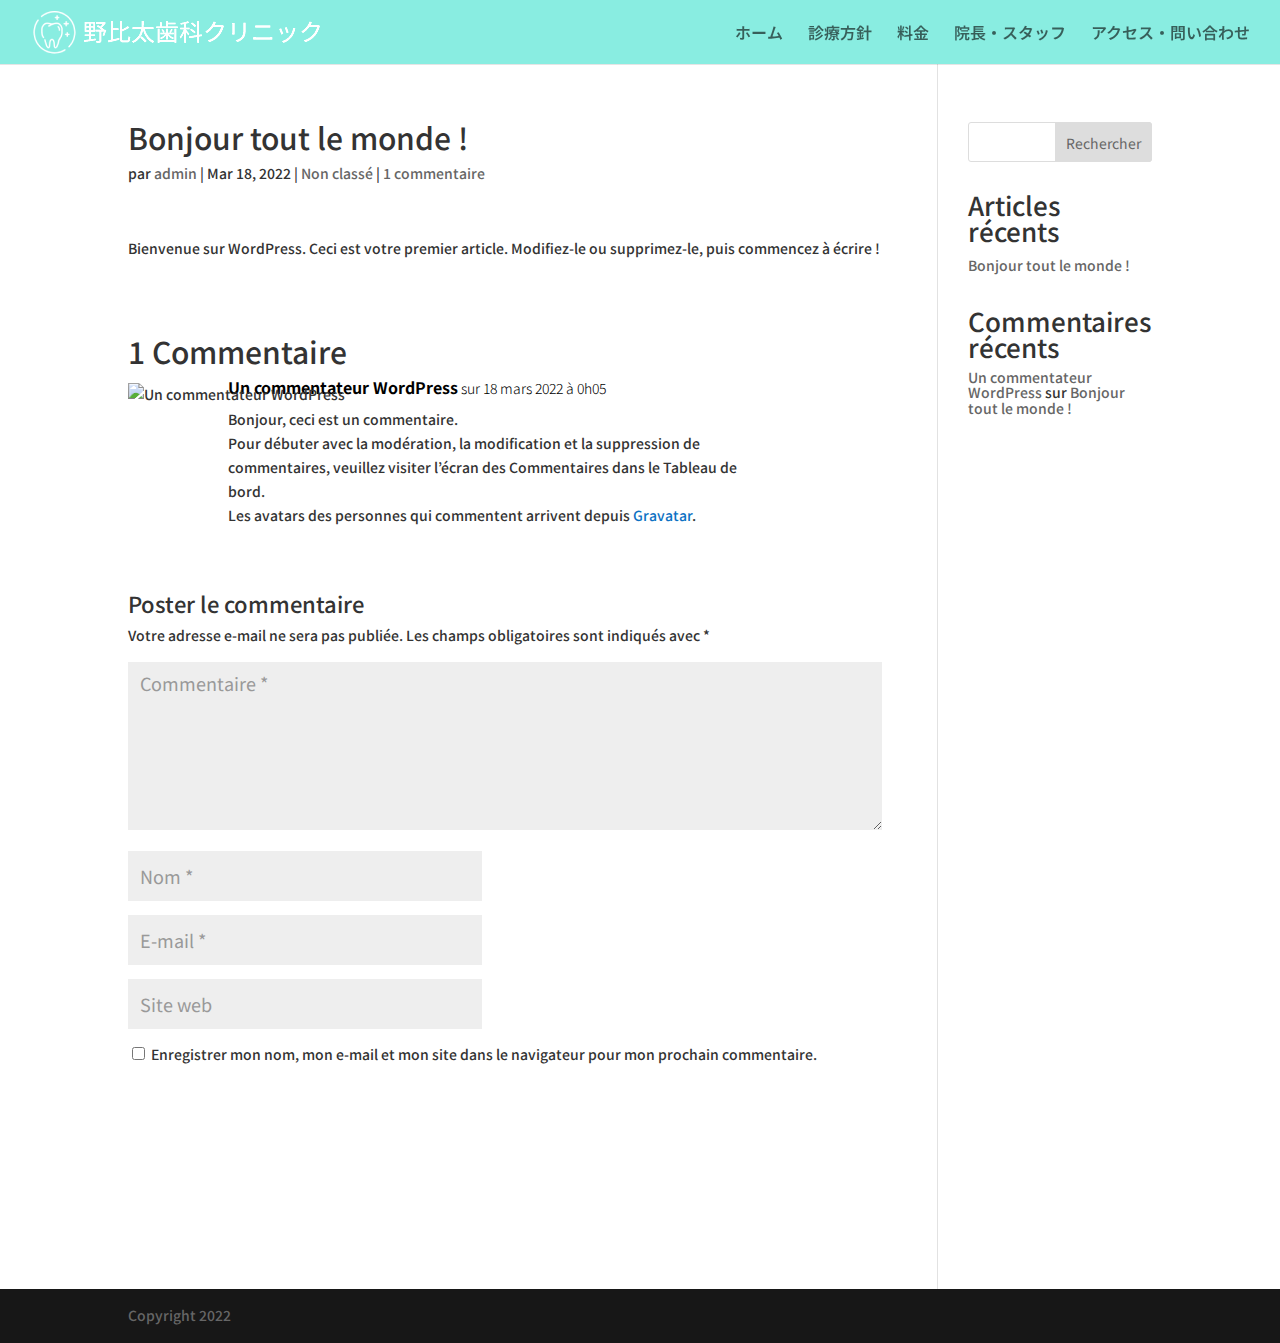
==== demo1/bonjour-tout-le-monde/index.html @ b6181cbc "demo1" ====
<!DOCTYPE html>
<html lang="fr-FR">
<head>
	<meta charset="UTF-8">
<meta http-equiv="X-UA-Compatible" content="IE=edge">
	<link rel="pingback" href="./../xmlrpc.php">

	<script type="text/javascript">
		document.documentElement.className = 'js';
	</script>

	<title>Bonjour tout le monde ! | のび太 歯科クリニック</title>
<meta name="robots" content="max-image-preview:large">
<script type="text/javascript">
			let jqueryParams=[],jQuery=function(r){return jqueryParams=[...jqueryParams,r],jQuery},$=function(r){return jqueryParams=[...jqueryParams,r],$};window.jQuery=jQuery,window.$=jQuery;let customHeadScripts=!1;jQuery.fn=jQuery.prototype={},$.fn=jQuery.prototype={},jQuery.noConflict=function(r){if(window.jQuery)return jQuery=window.jQuery,$=window.jQuery,customHeadScripts=!0,jQuery.noConflict},jQuery.ready=function(r){jqueryParams=[...jqueryParams,r]},$.ready=function(r){jqueryParams=[...jqueryParams,r]},jQuery.load=function(r){jqueryParams=[...jqueryParams,r]},$.load=function(r){jqueryParams=[...jqueryParams,r]},jQuery.fn.ready=function(r){jqueryParams=[...jqueryParams,r]},$.fn.ready=function(r){jqueryParams=[...jqueryParams,r]};</script><link rel="alternate" type="application/rss+xml" title="のび太 歯科クリニック &raquo; Flux" href="./../feed/index.html">
<link rel="alternate" type="application/rss+xml" title="のび太 歯科クリニック &raquo; Flux des commentaires" href="./../comments/feed/index.html">
<link rel="alternate" type="application/rss+xml" title="のび太 歯科クリニック &raquo; Bonjour tout le monde ! Flux des commentaires" href="./feed/index.html">
<meta content="Divi Child v.1.0.0" name="generator">
<link rel="stylesheet" id="wp-block-library-css" href="./../wp-includes/css/dist/block-library/style.min.css?ver=5.9.2" type="text/css" media="all">
<style id="global-styles-inline-css" type="text/css">body{--wp--preset--color--black: #000000;--wp--preset--color--cyan-bluish-gray: #abb8c3;--wp--preset--color--white: #ffffff;--wp--preset--color--pale-pink: #f78da7;--wp--preset--color--vivid-red: #cf2e2e;--wp--preset--color--luminous-vivid-orange: #ff6900;--wp--preset--color--luminous-vivid-amber: #fcb900;--wp--preset--color--light-green-cyan: #7bdcb5;--wp--preset--color--vivid-green-cyan: #00d084;--wp--preset--color--pale-cyan-blue: #8ed1fc;--wp--preset--color--vivid-cyan-blue: #0693e3;--wp--preset--color--vivid-purple: #9b51e0;--wp--preset--gradient--vivid-cyan-blue-to-vivid-purple: linear-gradient(135deg,rgba(6,147,227,1) 0%,rgb(155,81,224) 100%);--wp--preset--gradient--light-green-cyan-to-vivid-green-cyan: linear-gradient(135deg,rgb(122,220,180) 0%,rgb(0,208,130) 100%);--wp--preset--gradient--luminous-vivid-amber-to-luminous-vivid-orange: linear-gradient(135deg,rgba(252,185,0,1) 0%,rgba(255,105,0,1) 100%);--wp--preset--gradient--luminous-vivid-orange-to-vivid-red: linear-gradient(135deg,rgba(255,105,0,1) 0%,rgb(207,46,46) 100%);--wp--preset--gradient--very-light-gray-to-cyan-bluish-gray: linear-gradient(135deg,rgb(238,238,238) 0%,rgb(169,184,195) 100%);--wp--preset--gradient--cool-to-warm-spectrum: linear-gradient(135deg,rgb(74,234,220) 0%,rgb(151,120,209) 20%,rgb(207,42,186) 40%,rgb(238,44,130) 60%,rgb(251,105,98) 80%,rgb(254,248,76) 100%);--wp--preset--gradient--blush-light-purple: linear-gradient(135deg,rgb(255,206,236) 0%,rgb(152,150,240) 100%);--wp--preset--gradient--blush-bordeaux: linear-gradient(135deg,rgb(254,205,165) 0%,rgb(254,45,45) 50%,rgb(107,0,62) 100%);--wp--preset--gradient--luminous-dusk: linear-gradient(135deg,rgb(255,203,112) 0%,rgb(199,81,192) 50%,rgb(65,88,208) 100%);--wp--preset--gradient--pale-ocean: linear-gradient(135deg,rgb(255,245,203) 0%,rgb(182,227,212) 50%,rgb(51,167,181) 100%);--wp--preset--gradient--electric-grass: linear-gradient(135deg,rgb(202,248,128) 0%,rgb(113,206,126) 100%);--wp--preset--gradient--midnight: linear-gradient(135deg,rgb(2,3,129) 0%,rgb(40,116,252) 100%);--wp--preset--duotone--dark-grayscale: url('#wp-duotone-dark-grayscale');--wp--preset--duotone--grayscale: url('#wp-duotone-grayscale');--wp--preset--duotone--purple-yellow: url('#wp-duotone-purple-yellow');--wp--preset--duotone--blue-red: url('#wp-duotone-blue-red');--wp--preset--duotone--midnight: url('#wp-duotone-midnight');--wp--preset--duotone--magenta-yellow: url('#wp-duotone-magenta-yellow');--wp--preset--duotone--purple-green: url('#wp-duotone-purple-green');--wp--preset--duotone--blue-orange: url('#wp-duotone-blue-orange');--wp--preset--font-size--small: 13px;--wp--preset--font-size--medium: 20px;--wp--preset--font-size--large: 36px;--wp--preset--font-size--x-large: 42px;}.has-black-color{color: var(--wp--preset--color--black) !important;}.has-cyan-bluish-gray-color{color: var(--wp--preset--color--cyan-bluish-gray) !important;}.has-white-color{color: var(--wp--preset--color--white) !important;}.has-pale-pink-color{color: var(--wp--preset--color--pale-pink) !important;}.has-vivid-red-color{color: var(--wp--preset--color--vivid-red) !important;}.has-luminous-vivid-orange-color{color: var(--wp--preset--color--luminous-vivid-orange) !important;}.has-luminous-vivid-amber-color{color: var(--wp--preset--color--luminous-vivid-amber) !important;}.has-light-green-cyan-color{color: var(--wp--preset--color--light-green-cyan) !important;}.has-vivid-green-cyan-color{color: var(--wp--preset--color--vivid-green-cyan) !important;}.has-pale-cyan-blue-color{color: var(--wp--preset--color--pale-cyan-blue) !important;}.has-vivid-cyan-blue-color{color: var(--wp--preset--color--vivid-cyan-blue) !important;}.has-vivid-purple-color{color: var(--wp--preset--color--vivid-purple) !important;}.has-black-background-color{background-color: var(--wp--preset--color--black) !important;}.has-cyan-bluish-gray-background-color{background-color: var(--wp--preset--color--cyan-bluish-gray) !important;}.has-white-background-color{background-color: var(--wp--preset--color--white) !important;}.has-pale-pink-background-color{background-color: var(--wp--preset--color--pale-pink) !important;}.has-vivid-red-background-color{background-color: var(--wp--preset--color--vivid-red) !important;}.has-luminous-vivid-orange-background-color{background-color: var(--wp--preset--color--luminous-vivid-orange) !important;}.has-luminous-vivid-amber-background-color{background-color: var(--wp--preset--color--luminous-vivid-amber) !important;}.has-light-green-cyan-background-color{background-color: var(--wp--preset--color--light-green-cyan) !important;}.has-vivid-green-cyan-background-color{background-color: var(--wp--preset--color--vivid-green-cyan) !important;}.has-pale-cyan-blue-background-color{background-color: var(--wp--preset--color--pale-cyan-blue) !important;}.has-vivid-cyan-blue-background-color{background-color: var(--wp--preset--color--vivid-cyan-blue) !important;}.has-vivid-purple-background-color{background-color: var(--wp--preset--color--vivid-purple) !important;}.has-black-border-color{border-color: var(--wp--preset--color--black) !important;}.has-cyan-bluish-gray-border-color{border-color: var(--wp--preset--color--cyan-bluish-gray) !important;}.has-white-border-color{border-color: var(--wp--preset--color--white) !important;}.has-pale-pink-border-color{border-color: var(--wp--preset--color--pale-pink) !important;}.has-vivid-red-border-color{border-color: var(--wp--preset--color--vivid-red) !important;}.has-luminous-vivid-orange-border-color{border-color: var(--wp--preset--color--luminous-vivid-orange) !important;}.has-luminous-vivid-amber-border-color{border-color: var(--wp--preset--color--luminous-vivid-amber) !important;}.has-light-green-cyan-border-color{border-color: var(--wp--preset--color--light-green-cyan) !important;}.has-vivid-green-cyan-border-color{border-color: var(--wp--preset--color--vivid-green-cyan) !important;}.has-pale-cyan-blue-border-color{border-color: var(--wp--preset--color--pale-cyan-blue) !important;}.has-vivid-cyan-blue-border-color{border-color: var(--wp--preset--color--vivid-cyan-blue) !important;}.has-vivid-purple-border-color{border-color: var(--wp--preset--color--vivid-purple) !important;}.has-vivid-cyan-blue-to-vivid-purple-gradient-background{background: var(--wp--preset--gradient--vivid-cyan-blue-to-vivid-purple) !important;}.has-light-green-cyan-to-vivid-green-cyan-gradient-background{background: var(--wp--preset--gradient--light-green-cyan-to-vivid-green-cyan) !important;}.has-luminous-vivid-amber-to-luminous-vivid-orange-gradient-background{background: var(--wp--preset--gradient--luminous-vivid-amber-to-luminous-vivid-orange) !important;}.has-luminous-vivid-orange-to-vivid-red-gradient-background{background: var(--wp--preset--gradient--luminous-vivid-orange-to-vivid-red) !important;}.has-very-light-gray-to-cyan-bluish-gray-gradient-background{background: var(--wp--preset--gradient--very-light-gray-to-cyan-bluish-gray) !important;}.has-cool-to-warm-spectrum-gradient-background{background: var(--wp--preset--gradient--cool-to-warm-spectrum) !important;}.has-blush-light-purple-gradient-background{background: var(--wp--preset--gradient--blush-light-purple) !important;}.has-blush-bordeaux-gradient-background{background: var(--wp--preset--gradient--blush-bordeaux) !important;}.has-luminous-dusk-gradient-background{background: var(--wp--preset--gradient--luminous-dusk) !important;}.has-pale-ocean-gradient-background{background: var(--wp--preset--gradient--pale-ocean) !important;}.has-electric-grass-gradient-background{background: var(--wp--preset--gradient--electric-grass) !important;}.has-midnight-gradient-background{background: var(--wp--preset--gradient--midnight) !important;}.has-small-font-size{font-size: var(--wp--preset--font-size--small) !important;}.has-medium-font-size{font-size: var(--wp--preset--font-size--medium) !important;}.has-large-font-size{font-size: var(--wp--preset--font-size--large) !important;}.has-x-large-font-size{font-size: var(--wp--preset--font-size--x-large) !important;}</style>
<style id="divi-style-parent-inline-inline-css" type="text/css">/*!
Theme Name: Divi
Theme URI: http://www.elegantthemes.com/gallery/divi/
Version: 4.15.0
Description: Smart. Flexible. Beautiful. Divi is the most powerful theme in our collection.
Author: Elegant Themes
Author URI: http://www.elegantthemes.com
License: GNU General Public License v2
License URI: http://www.gnu.org/licenses/gpl-2.0.html
*/

a,abbr,acronym,address,applet,b,big,blockquote,body,center,cite,code,dd,del,dfn,div,dl,dt,em,fieldset,font,form,h1,h2,h3,h4,h5,h6,html,i,iframe,img,ins,kbd,label,legend,li,object,ol,p,pre,q,s,samp,small,span,strike,strong,sub,sup,tt,u,ul,var{margin:0;padding:0;border:0;outline:0;font-size:100%;-ms-text-size-adjust:100%;-webkit-text-size-adjust:100%;vertical-align:baseline;background:transparent}body{line-height:1}ol,ul{list-style:none}blockquote,q{quotes:none}blockquote:after,blockquote:before,q:after,q:before{content:"";content:none}blockquote{margin:20px 0 30px;border-left:5px solid;padding-left:20px}:focus{outline:0}del{text-decoration:line-through}pre{overflow:auto;padding:10px}figure{margin:0}table{border-collapse:collapse;border-spacing:0}article,aside,footer,header,hgroup,nav,section{display:block}body{font-family:Open Sans,Arial,sans-serif;font-size:14px;color:#666;background-color:#fff;line-height:1.7em;font-weight:500;-webkit-font-smoothing:antialiased;-moz-osx-font-smoothing:grayscale}body.page-template-page-template-blank-php #page-container{padding-top:0!important}body.et_cover_background{background-size:cover!important;background-position:top!important;background-repeat:no-repeat!important;background-attachment:fixed}a{color:#2ea3f2}a,a:hover{text-decoration:none}p{padding-bottom:1em}p:not(.has-background):last-of-type{padding-bottom:0}p.et_normal_padding{padding-bottom:1em}strong{font-weight:700}cite,em,i{font-style:italic}code,pre{font-family:Courier New,monospace;margin-bottom:10px}ins{text-decoration:none}sub,sup{height:0;line-height:1;position:relative;vertical-align:baseline}sup{bottom:.8em}sub{top:.3em}dl{margin:0 0 1.5em}dl dt{font-weight:700}dd{margin-left:1.5em}blockquote p{padding-bottom:0}embed,iframe,object,video{max-width:100%}h1,h2,h3,h4,h5,h6{color:#333;padding-bottom:10px;line-height:1em;font-weight:500}h1 a,h2 a,h3 a,h4 a,h5 a,h6 a{color:inherit}h1{font-size:30px}h2{font-size:26px}h3{font-size:22px}h4{font-size:18px}h5{font-size:16px}h6{font-size:14px}input{-webkit-appearance:none}input[type=checkbox]{-webkit-appearance:checkbox}input[type=radio]{-webkit-appearance:radio}input.text,input.title,input[type=email],input[type=password],input[type=tel],input[type=text],select,textarea{background-color:#fff;border:1px solid #bbb;padding:2px;color:#4e4e4e}input.text:focus,input.title:focus,input[type=text]:focus,select:focus,textarea:focus{border-color:#2d3940;color:#3e3e3e}input.text,input.title,input[type=text],select,textarea{margin:0}textarea{padding:4px}button,input,select,textarea{font-family:inherit}img{max-width:100%;height:auto}.clear{clear:both}br.clear{margin:0;padding:0}.pagination{clear:both}#et_search_icon:hover,.et-social-icon a:hover,.et_password_protected_form .et_submit_button,.form-submit .et_pb_buttontton.alt.disabled,.nav-single a,.posted_in a{color:#2ea3f2}.et-search-form,blockquote{border-color:#2ea3f2}#main-content{background-color:#fff}.container{width:80%;max-width:1080px;margin:auto;position:relative}body:not(.et-tb) #main-content .container,body:not(.et-tb-has-header) #main-content .container{padding-top:58px}.et_full_width_page #main-content .container:before{display:none}.main_title{margin-bottom:20px}.et_password_protected_form .et_submit_button:hover,.form-submit .et_pb_button:hover{background:rgba(0,0,0,.05)}.et_button_icon_visible .et_pb_button{padding-right:2em;padding-left:.7em}.et_button_icon_visible .et_pb_button:after{opacity:1;margin-left:0}.et_button_left .et_pb_button:hover:after{left:.15em}.et_button_left .et_pb_button:after{margin-left:0;left:1em}.et_button_icon_visible.et_button_left .et_pb_button,.et_button_left .et_pb_button:hover,.et_button_left .et_pb_module .et_pb_button:hover{padding-left:2em;padding-right:.7em}.et_button_icon_visible.et_button_left .et_pb_button:after,.et_button_left .et_pb_button:hover:after{left:.15em}.et_password_protected_form .et_submit_button:hover,.form-submit .et_pb_button:hover{padding:.3em 1em}.et_button_no_icon .et_pb_button:after{display:none}.et_button_no_icon.et_button_icon_visible.et_button_left .et_pb_button,.et_button_no_icon.et_button_left .et_pb_button:hover,.et_button_no_icon .et_pb_button,.et_button_no_icon .et_pb_button:hover{padding:.3em 1em!important}.et_button_custom_icon .et_pb_button:after{line-height:1.7em}.et_button_custom_icon.et_button_icon_visible .et_pb_button:after,.et_button_custom_icon .et_pb_button:hover:after{margin-left:.3em}#left-area .post_format-post-format-gallery .wp-block-gallery:first-of-type{padding:0;margin-bottom:-16px}.entry-content table:not(.variations){border:1px solid #eee;margin:0 0 15px;text-align:left;width:100%}.entry-content thead th,.entry-content tr th{color:#555;font-weight:700;padding:9px 24px}.entry-content tr td{border-top:1px solid #eee;padding:6px 24px}#left-area ul,.entry-content ul,.et-l--body ul,.et-l--footer ul,.et-l--header ul{list-style-type:disc;padding:0 0 23px 1em;line-height:26px}#left-area ol,.entry-content ol,.et-l--body ol,.et-l--footer ol,.et-l--header ol{list-style-type:decimal;list-style-position:inside;padding:0 0 23px;line-height:26px}#left-area ul li ul,.entry-content ul li ol{padding:2px 0 2px 20px}#left-area ol li ul,.entry-content ol li ol,.et-l--body ol li ol,.et-l--footer ol li ol,.et-l--header ol li ol{padding:2px 0 2px 35px}#left-area ul.wp-block-gallery{display:-webkit-box;display:-ms-flexbox;display:flex;-ms-flex-wrap:wrap;flex-wrap:wrap;list-style-type:none;padding:0}#left-area ul.products{padding:0!important;line-height:1.7!important;list-style:none!important}.gallery-item a{display:block}.gallery-caption,.gallery-item a{width:90%}#wpadminbar{z-index:100001}#left-area .post-meta{font-size:14px;padding-bottom:15px}#left-area .post-meta a{text-decoration:none;color:#666}#left-area .et_featured_image{padding-bottom:7px}.single .post{padding-bottom:25px}body.single .et_audio_content{margin-bottom:-6px}.nav-single a{text-decoration:none;color:#2ea3f2;font-size:14px;font-weight:400}.nav-previous{float:left}.nav-next{float:right}.et_password_protected_form p input{background-color:#eee;border:none!important;width:100%!important;border-radius:0!important;font-size:14px;color:#999!important;padding:16px!important;-webkit-box-sizing:border-box;box-sizing:border-box}.et_password_protected_form label{display:none}.et_password_protected_form .et_submit_button{font-family:inherit;display:block;float:right;margin:8px auto 0;cursor:pointer}.post-password-required p.nocomments.container{max-width:100%}.post-password-required p.nocomments.container:before{display:none}.aligncenter,div.post .new-post .aligncenter{display:block;margin-left:auto;margin-right:auto}.wp-caption{border:1px solid #ddd;text-align:center;background-color:#f3f3f3;margin-bottom:10px;max-width:96%;padding:8px}.wp-caption.alignleft{margin:0 30px 20px 0}.wp-caption.alignright{margin:0 0 20px 30px}.wp-caption img{margin:0;padding:0;border:0}.wp-caption p.wp-caption-text{font-size:12px;padding:0 4px 5px;margin:0}.alignright{float:right}.alignleft{float:left}img.alignleft{display:inline;float:left;margin-right:15px}img.alignright{display:inline;float:right;margin-left:15px}.page.et_pb_pagebuilder_layout #main-content{background-color:transparent}body #main-content .et_builder_inner_content>h1,body #main-content .et_builder_inner_content>h2,body #main-content .et_builder_inner_content>h3,body #main-content .et_builder_inner_content>h4,body #main-content .et_builder_inner_content>h5,body #main-content .et_builder_inner_content>h6{line-height:1.4em}body #main-content .et_builder_inner_content>p{line-height:1.7em}.wp-block-pullquote{margin:20px 0 30px}.wp-block-pullquote.has-background blockquote{border-left:none}.wp-block-group.has-background{padding:1.5em 1.5em .5em}@media (min-width:981px){#left-area{width:79.125%;padding-bottom:23px}#main-content .container:before{content:"";position:absolute;top:0;height:100%;width:1px;background-color:#e2e2e2}.et_full_width_page #left-area,.et_no_sidebar #left-area{float:none;width:100%!important}.et_full_width_page #left-area{padding-bottom:0}.et_no_sidebar #main-content .container:before{display:none}}@media (max-width:980px){#page-container{padding-top:80px}.et-tb #page-container,.et-tb-has-header #page-container{padding-top:0!important}#left-area,#sidebar{width:100%!important}#main-content .container:before{display:none!important}.et_full_width_page .et_gallery_item:nth-child(4n+1){clear:none}}@media print{#page-container{padding-top:0!important}}#wp-admin-bar-et-use-visual-builder a:before{font-family:ETmodules!important;content:"\e625";font-size:30px!important;width:28px;margin-top:-3px;color:#974df3!important}#wp-admin-bar-et-use-visual-builder:hover a:before{color:#fff!important}#wp-admin-bar-et-use-visual-builder:hover a,#wp-admin-bar-et-use-visual-builder a:hover{transition:background-color .5s ease;-webkit-transition:background-color .5s ease;-moz-transition:background-color .5s ease;background-color:#7e3bd0!important;color:#fff!important}* html .clearfix,:first-child+html .clearfix{zoom:1}.iphone .et_pb_section_video_bg video::-webkit-media-controls-start-playback-button{display:none!important;-webkit-appearance:none}.et_mobile_device .et_pb_section_parallax .et_pb_parallax_css{background-attachment:scroll}.et-social-facebook a.icon:before{content:"\e093"}.et-social-twitter a.icon:before{content:"\e094"}.et-social-google-plus a.icon:before{content:"\e096"}.et-social-instagram a.icon:before{content:"\e09a"}.et-social-rss a.icon:before{content:"\e09e"}.ai1ec-single-event:after{content:" ";display:table;clear:both}.evcal_event_details .evcal_evdata_cell .eventon_details_shading_bot.eventon_details_shading_bot{z-index:3}.wp-block-divi-layout{margin-bottom:1em}*{-webkit-box-sizing:border-box;box-sizing:border-box}#et-info-email:before,#et-info-phone:before,#et_search_icon:before,.comment-reply-link:after,.et-cart-info span:before,.et-pb-arrow-next:before,.et-pb-arrow-prev:before,.et-social-icon a:before,.et_audio_container .mejs-playpause-button button:before,.et_audio_container .mejs-volume-button button:before,.et_overlay:before,.et_password_protected_form .et_submit_button:after,.et_pb_button:after,.et_pb_contact_reset:after,.et_pb_contact_submit:after,.et_pb_font_icon:before,.et_pb_newsletter_button:after,.et_pb_pricing_table_button:after,.et_pb_promo_button:after,.et_pb_testimonial:before,.et_pb_toggle_title:before,.form-submit .et_pb_button:after,.mobile_menu_bar:before,a.et_pb_more_button:after{font-family:ETmodules!important;speak:none;font-style:normal;font-weight:400;-webkit-font-feature-settings:normal;font-feature-settings:normal;font-variant:normal;text-transform:none;line-height:1;-webkit-font-smoothing:antialiased;-moz-osx-font-smoothing:grayscale;text-shadow:0 0;direction:ltr}.et-pb-icon,.et_pb_custom_button_icon.et_pb_button:after,.et_pb_login .et_pb_custom_button_icon.et_pb_button:after,.et_pb_woo_custom_button_icon .button.et_pb_custom_button_icon.et_pb_button:after,.et_pb_woo_custom_button_icon .button.et_pb_custom_button_icon.et_pb_button:hover:after{content:attr(data-icon)}.et-pb-icon{font-family:ETmodules;speak:none;font-weight:400;-webkit-font-feature-settings:normal;font-feature-settings:normal;font-variant:normal;text-transform:none;line-height:1;-webkit-font-smoothing:antialiased;font-size:96px;font-style:normal;display:inline-block;-webkit-box-sizing:border-box;box-sizing:border-box;direction:ltr}#et-ajax-saving{display:none;-webkit-transition:background .3s,-webkit-box-shadow .3s;transition:background .3s,-webkit-box-shadow .3s;transition:background .3s,box-shadow .3s;transition:background .3s,box-shadow .3s,-webkit-box-shadow .3s;-webkit-box-shadow:rgba(0,139,219,.247059) 0 0 60px;box-shadow:0 0 60px rgba(0,139,219,.247059);position:fixed;top:50%;left:50%;width:50px;height:50px;background:#fff;border-radius:50px;margin:-25px 0 0 -25px;z-index:999999;text-align:center}#et-ajax-saving img{margin:9px}.et-safe-mode-indicator,.et-safe-mode-indicator:focus,.et-safe-mode-indicator:hover{-webkit-box-shadow:0 5px 10px rgba(41,196,169,.15);box-shadow:0 5px 10px rgba(41,196,169,.15);background:#29c4a9;color:#fff;font-size:14px;font-weight:600;padding:12px;line-height:16px;border-radius:3px;position:fixed;bottom:30px;right:30px;z-index:999999;text-decoration:none;font-family:Open Sans,sans-serif;-webkit-font-smoothing:antialiased;-moz-osx-font-smoothing:grayscale}.et_pb_button{font-size:20px;font-weight:500;padding:.3em 1em;line-height:1.7em!important;background-color:transparent;background-size:cover;background-position:50%;background-repeat:no-repeat;border:2px solid;border-radius:3px;-webkit-transition-duration:.2s;transition-duration:.2s;-webkit-transition-property:all!important;transition-property:all!important}.et_pb_button,.et_pb_button_inner{position:relative}.et_pb_button:hover,.et_pb_module .et_pb_button:hover{border:2px solid transparent;padding:.3em 2em .3em .7em}.et_pb_button:hover{background-color:hsla(0,0%,100%,.2)}.et_pb_bg_layout_light.et_pb_button:hover,.et_pb_bg_layout_light .et_pb_button:hover{background-color:rgba(0,0,0,.05)}.et_pb_button:after,.et_pb_button:before{font-size:32px;line-height:1em;content:"\35";opacity:0;position:absolute;margin-left:-1em;-webkit-transition:all .2s;transition:all .2s;text-transform:none;-webkit-font-feature-settings:"kern" off;font-feature-settings:"kern" off;font-variant:none;font-style:normal;font-weight:400;text-shadow:none}.et_pb_button.et_hover_enabled:hover:after,.et_pb_button.et_pb_hovered:hover:after{-webkit-transition:none!important;transition:none!important}.et_pb_button:before{display:none}.et_pb_button:hover:after{opacity:1;margin-left:0}.et_pb_column_1_3 h1,.et_pb_column_1_4 h1,.et_pb_column_1_5 h1,.et_pb_column_1_6 h1,.et_pb_column_2_5 h1{font-size:26px}.et_pb_column_1_3 h2,.et_pb_column_1_4 h2,.et_pb_column_1_5 h2,.et_pb_column_1_6 h2,.et_pb_column_2_5 h2{font-size:23px}.et_pb_column_1_3 h3,.et_pb_column_1_4 h3,.et_pb_column_1_5 h3,.et_pb_column_1_6 h3,.et_pb_column_2_5 h3{font-size:20px}.et_pb_column_1_3 h4,.et_pb_column_1_4 h4,.et_pb_column_1_5 h4,.et_pb_column_1_6 h4,.et_pb_column_2_5 h4{font-size:18px}.et_pb_column_1_3 h5,.et_pb_column_1_4 h5,.et_pb_column_1_5 h5,.et_pb_column_1_6 h5,.et_pb_column_2_5 h5{font-size:16px}.et_pb_column_1_3 h6,.et_pb_column_1_4 h6,.et_pb_column_1_5 h6,.et_pb_column_1_6 h6,.et_pb_column_2_5 h6{font-size:15px}.et_pb_bg_layout_dark,.et_pb_bg_layout_dark h1,.et_pb_bg_layout_dark h2,.et_pb_bg_layout_dark h3,.et_pb_bg_layout_dark h4,.et_pb_bg_layout_dark h5,.et_pb_bg_layout_dark h6{color:#fff!important}.et_pb_module.et_pb_text_align_left{text-align:left}.et_pb_module.et_pb_text_align_center{text-align:center}.et_pb_module.et_pb_text_align_right{text-align:right}.et_pb_module.et_pb_text_align_justified{text-align:justify}.clearfix:after{visibility:hidden;display:block;font-size:0;content:" ";clear:both;height:0}.et_pb_bg_layout_light .et_pb_more_button{color:#2ea3f2}.et_builder_inner_content{position:relative;z-index:1}header .et_builder_inner_content{z-index:2}.et_pb_css_mix_blend_mode_passthrough{mix-blend-mode:unset!important}.et_pb_image_container{margin:-20px -20px 29px}.et_pb_module_inner{position:relative}.et_hover_enabled_preview{z-index:2}.et_hover_enabled:hover{position:relative;z-index:2}.et_pb_all_tabs,.et_pb_module,.et_pb_posts_nav a,.et_pb_tab,.et_pb_with_background{position:relative;background-size:cover;background-position:50%;background-repeat:no-repeat}.et_pb_background_mask,.et_pb_background_pattern{bottom:0;left:0;position:absolute;right:0;top:0}.et_pb_background_mask{background-size:calc(100% + 2px) calc(100% + 2px);background-repeat:no-repeat;background-position:50%;overflow:hidden}.et_pb_background_pattern{background-position:0 0;background-repeat:repeat}.et_pb_with_border{position:relative;border:0 solid #333}.post-password-required .et_pb_row{padding:0;width:100%}.post-password-required .et_password_protected_form{min-height:0}body.et_pb_pagebuilder_layout.et_pb_show_title .post-password-required .et_password_protected_form h1,body:not(.et_pb_pagebuilder_layout) .post-password-required .et_password_protected_form h1{display:none}.et_pb_no_bg{padding:0!important}.et_overlay.et_pb_inline_icon:before,.et_pb_inline_icon:before{content:attr(data-icon)}.et_pb_more_button{color:inherit;text-shadow:none;text-decoration:none;display:inline-block;margin-top:20px}.et_parallax_bg_wrap{overflow:hidden;position:absolute;top:0;right:0;bottom:0;left:0}.et_parallax_bg{background-repeat:no-repeat;background-position:top;background-size:cover;position:absolute;bottom:0;left:0;width:100%;height:100%;display:block}.et_parallax_bg.et_parallax_bg__hover,.et_parallax_bg.et_parallax_bg_phone,.et_parallax_bg.et_parallax_bg_tablet,.et_parallax_gradient.et_parallax_gradient__hover,.et_parallax_gradient.et_parallax_gradient_phone,.et_parallax_gradient.et_parallax_gradient_tablet,.et_pb_section_parallax_hover:hover .et_parallax_bg:not(.et_parallax_bg__hover),.et_pb_section_parallax_hover:hover .et_parallax_gradient:not(.et_parallax_gradient__hover){display:none}.et_pb_section_parallax_hover:hover .et_parallax_bg.et_parallax_bg__hover,.et_pb_section_parallax_hover:hover .et_parallax_gradient.et_parallax_gradient__hover{display:block}.et_parallax_gradient{bottom:0;display:block;left:0;position:absolute;right:0;top:0}.et_pb_module.et_pb_section_parallax,.et_pb_posts_nav a.et_pb_section_parallax,.et_pb_tab.et_pb_section_parallax{position:relative}.et_pb_section_parallax .et_pb_parallax_css,.et_pb_slides .et_parallax_bg.et_pb_parallax_css{background-attachment:fixed}body.et-bfb .et_pb_section_parallax .et_pb_parallax_css,body.et-bfb .et_pb_slides .et_parallax_bg.et_pb_parallax_css{background-attachment:scroll;bottom:auto}.et_pb_section_parallax.et_pb_column .et_pb_module,.et_pb_section_parallax.et_pb_row .et_pb_column,.et_pb_section_parallax.et_pb_row .et_pb_module{z-index:9;position:relative}.et_pb_more_button:hover:after{opacity:1;margin-left:0}.et_pb_preload .et_pb_section_video_bg,.et_pb_preload>div{visibility:hidden}.et_pb_preload,.et_pb_section.et_pb_section_video.et_pb_preload{position:relative;background:#464646!important}.et_pb_preload:before{content:"";position:absolute;top:50%;left:50%;background:url(./../wp-content/themes/Divi/includes/builder/styles/images/preloader.gif) no-repeat;border-radius:32px;width:32px;height:32px;margin:-16px 0 0 -16px}.box-shadow-overlay{position:absolute;top:0;left:0;width:100%;height:100%;z-index:10;pointer-events:none}.et_pb_section>.box-shadow-overlay~.et_pb_row{z-index:11}.et_pb_row>.box-shadow-overlay{z-index:8}.has-box-shadow-overlay{position:relative}.et_clickable{cursor:pointer}.screen-reader-text{border:0;clip:rect(1px,1px,1px,1px);-webkit-clip-path:inset(50%);clip-path:inset(50%);height:1px;margin:-1px;overflow:hidden;padding:0;position:absolute!important;width:1px;word-wrap:normal!important}.et_multi_view_hidden,.et_multi_view_hidden_image{display:none!important}@keyframes multi-view-image-fade{0%{opacity:0}10%{opacity:.1}20%{opacity:.2}30%{opacity:.3}40%{opacity:.4}50%{opacity:.5}60%{opacity:.6}70%{opacity:.7}80%{opacity:.8}90%{opacity:.9}to{opacity:1}}.et_multi_view_image__loading{visibility:hidden}.et_multi_view_image__loaded{-webkit-animation:multi-view-image-fade .5s;animation:multi-view-image-fade .5s}#et-pb-motion-effects-offset-tracker{visibility:hidden!important;opacity:0;position:absolute;top:0;left:0}.et-pb-before-scroll-animation{opacity:0}header.et-l.et-l--header:after{clear:both;display:block;content:""}.et_pb_module{-webkit-animation-timing-function:linear;animation-timing-function:linear;-webkit-animation-duration:.2s;animation-duration:.2s}@-webkit-keyframes fadeBottom{0%{opacity:0;-webkit-transform:translateY(10%);transform:translateY(10%)}to{opacity:1;-webkit-transform:translateY(0);transform:translateY(0)}}@keyframes fadeBottom{0%{opacity:0;-webkit-transform:translateY(10%);transform:translateY(10%)}to{opacity:1;-webkit-transform:translateY(0);transform:translateY(0)}}@-webkit-keyframes fadeLeft{0%{opacity:0;-webkit-transform:translateX(-10%);transform:translateX(-10%)}to{opacity:1;-webkit-transform:translateX(0);transform:translateX(0)}}@keyframes fadeLeft{0%{opacity:0;-webkit-transform:translateX(-10%);transform:translateX(-10%)}to{opacity:1;-webkit-transform:translateX(0);transform:translateX(0)}}@-webkit-keyframes fadeRight{0%{opacity:0;-webkit-transform:translateX(10%);transform:translateX(10%)}to{opacity:1;-webkit-transform:translateX(0);transform:translateX(0)}}@keyframes fadeRight{0%{opacity:0;-webkit-transform:translateX(10%);transform:translateX(10%)}to{opacity:1;-webkit-transform:translateX(0);transform:translateX(0)}}@-webkit-keyframes fadeTop{0%{opacity:0;-webkit-transform:translateY(-10%);transform:translateY(-10%)}to{opacity:1;-webkit-transform:translateX(0);transform:translateX(0)}}@keyframes fadeTop{0%{opacity:0;-webkit-transform:translateY(-10%);transform:translateY(-10%)}to{opacity:1;-webkit-transform:translateX(0);transform:translateX(0)}}@-webkit-keyframes fadeIn{0%{opacity:0}to{opacity:1}}@keyframes fadeIn{0%{opacity:0}to{opacity:1}}.et-waypoint:not(.et_pb_counters){opacity:0}@media (min-width:981px){.et_pb_section.et_section_specialty div.et_pb_row .et_pb_column .et_pb_column .et_pb_module.et-last-child,.et_pb_section.et_section_specialty div.et_pb_row .et_pb_column .et_pb_column .et_pb_module:last-child,.et_pb_section.et_section_specialty div.et_pb_row .et_pb_column .et_pb_row_inner .et_pb_column .et_pb_module.et-last-child,.et_pb_section.et_section_specialty div.et_pb_row .et_pb_column .et_pb_row_inner .et_pb_column .et_pb_module:last-child,.et_pb_section div.et_pb_row .et_pb_column .et_pb_module.et-last-child,.et_pb_section div.et_pb_row .et_pb_column .et_pb_module:last-child{margin-bottom:0}}@media (max-width:980px){.et_overlay.et_pb_inline_icon_tablet:before,.et_pb_inline_icon_tablet:before{content:attr(data-icon-tablet)}.et_parallax_bg.et_parallax_bg_tablet_exist,.et_parallax_gradient.et_parallax_gradient_tablet_exist{display:none}.et_parallax_bg.et_parallax_bg_tablet,.et_parallax_gradient.et_parallax_gradient_tablet{display:block}.et_pb_column .et_pb_module{margin-bottom:30px}.et_pb_row .et_pb_column .et_pb_module.et-last-child,.et_pb_row .et_pb_column .et_pb_module:last-child,.et_section_specialty .et_pb_row .et_pb_column .et_pb_module.et-last-child,.et_section_specialty .et_pb_row .et_pb_column .et_pb_module:last-child{margin-bottom:0}.et_pb_more_button{display:inline-block!important}.et_pb_bg_layout_light_tablet.et_pb_button,.et_pb_bg_layout_light_tablet.et_pb_module.et_pb_button,.et_pb_bg_layout_light_tablet .et_pb_more_button{color:#2ea3f2}.et_pb_bg_layout_light_tablet .et_pb_forgot_password a{color:#666}.et_pb_bg_layout_light_tablet h1,.et_pb_bg_layout_light_tablet h2,.et_pb_bg_layout_light_tablet h3,.et_pb_bg_layout_light_tablet h4,.et_pb_bg_layout_light_tablet h5,.et_pb_bg_layout_light_tablet h6{color:#333!important}.et_pb_module .et_pb_bg_layout_light_tablet.et_pb_button{color:#2ea3f2!important}.et_pb_bg_layout_light_tablet{color:#666!important}.et_pb_bg_layout_dark_tablet,.et_pb_bg_layout_dark_tablet h1,.et_pb_bg_layout_dark_tablet h2,.et_pb_bg_layout_dark_tablet h3,.et_pb_bg_layout_dark_tablet h4,.et_pb_bg_layout_dark_tablet h5,.et_pb_bg_layout_dark_tablet h6{color:#fff!important}.et_pb_bg_layout_dark_tablet.et_pb_button,.et_pb_bg_layout_dark_tablet.et_pb_module.et_pb_button,.et_pb_bg_layout_dark_tablet .et_pb_more_button{color:inherit}.et_pb_bg_layout_dark_tablet .et_pb_forgot_password a{color:#fff}.et_pb_module.et_pb_text_align_left-tablet{text-align:left}.et_pb_module.et_pb_text_align_center-tablet{text-align:center}.et_pb_module.et_pb_text_align_right-tablet{text-align:right}.et_pb_module.et_pb_text_align_justified-tablet{text-align:justify}}@media (max-width:767px){.et_pb_more_button{display:inline-block!important}.et_overlay.et_pb_inline_icon_phone:before,.et_pb_inline_icon_phone:before{content:attr(data-icon-phone)}.et_parallax_bg.et_parallax_bg_phone_exist,.et_parallax_gradient.et_parallax_gradient_phone_exist{display:none}.et_parallax_bg.et_parallax_bg_phone,.et_parallax_gradient.et_parallax_gradient_phone{display:block}.et-hide-mobile{display:none!important}.et_pb_bg_layout_light_phone.et_pb_button,.et_pb_bg_layout_light_phone.et_pb_module.et_pb_button,.et_pb_bg_layout_light_phone .et_pb_more_button{color:#2ea3f2}.et_pb_bg_layout_light_phone .et_pb_forgot_password a{color:#666}.et_pb_bg_layout_light_phone h1,.et_pb_bg_layout_light_phone h2,.et_pb_bg_layout_light_phone h3,.et_pb_bg_layout_light_phone h4,.et_pb_bg_layout_light_phone h5,.et_pb_bg_layout_light_phone h6{color:#333!important}.et_pb_module .et_pb_bg_layout_light_phone.et_pb_button{color:#2ea3f2!important}.et_pb_bg_layout_light_phone{color:#666!important}.et_pb_bg_layout_dark_phone,.et_pb_bg_layout_dark_phone h1,.et_pb_bg_layout_dark_phone h2,.et_pb_bg_layout_dark_phone h3,.et_pb_bg_layout_dark_phone h4,.et_pb_bg_layout_dark_phone h5,.et_pb_bg_layout_dark_phone h6{color:#fff!important}.et_pb_bg_layout_dark_phone.et_pb_button,.et_pb_bg_layout_dark_phone.et_pb_module.et_pb_button,.et_pb_bg_layout_dark_phone .et_pb_more_button{color:inherit}.et_pb_module .et_pb_bg_layout_dark_phone.et_pb_button{color:#fff!important}.et_pb_bg_layout_dark_phone .et_pb_forgot_password a{color:#fff}.et_pb_module.et_pb_text_align_left-phone{text-align:left}.et_pb_module.et_pb_text_align_center-phone{text-align:center}.et_pb_module.et_pb_text_align_right-phone{text-align:right}.et_pb_module.et_pb_text_align_justified-phone{text-align:justify}}@media (max-width:479px){a.et_pb_more_button{display:block}}@media (min-width:768px) and (max-width:980px){[data-et-multi-view-load-tablet-hidden=true]:not(.et_multi_view_swapped){display:none!important}}@media (max-width:767px){[data-et-multi-view-load-phone-hidden=true]:not(.et_multi_view_swapped){display:none!important}}.et_pb_menu.et_pb_menu--style-inline_centered_logo .et_pb_menu__menu nav ul{-webkit-box-pack:center;-ms-flex-pack:center;justify-content:center}@-webkit-keyframes multi-view-image-fade{0%{-webkit-transform:scale(1);transform:scale(1);opacity:1}50%{-webkit-transform:scale(1.01);transform:scale(1.01);opacity:1}to{-webkit-transform:scale(1);transform:scale(1);opacity:1}}</style>
<style id="divi-dynamic-critical-inline-css" type="text/css">@font-face{font-family:ETmodules;font-display:block;src:url(./../wp-content/themes/Divi/core/admin/fonts/modules/all/modules.eot);src:url(./../wp-content/themes/Divi/core/admin/fonts/modules/all/modules.eot?#iefix) format("embedded-opentype"),url(./../wp-content/themes/Divi/core/admin/fonts/modules/all/modules.ttf) format("truetype"),url(./../wp-content/themes/Divi/core/admin/fonts/modules/all/modules.woff) format("woff"),url(./../wp-content/themes/Divi/core/admin/fonts/modules/all/modules.svg#ETmodules) format("svg");font-weight:400;font-style:normal}
.et_audio_content,.et_link_content,.et_quote_content{background-color:#2ea3f2}.et_pb_post .et-pb-controllers a{margin-bottom:10px}.format-gallery .et-pb-controllers{bottom:0}.et_pb_blog_grid .et_audio_content{margin-bottom:19px}.et_pb_row .et_pb_blog_grid .et_pb_post .et_pb_slide{min-height:180px}.et_audio_content .wp-block-audio{margin:0;padding:0}.et_audio_content h2{line-height:44px}.et_pb_column_1_2 .et_audio_content h2,.et_pb_column_1_3 .et_audio_content h2,.et_pb_column_1_4 .et_audio_content h2,.et_pb_column_1_5 .et_audio_content h2,.et_pb_column_1_6 .et_audio_content h2,.et_pb_column_2_5 .et_audio_content h2,.et_pb_column_3_5 .et_audio_content h2,.et_pb_column_3_8 .et_audio_content h2{margin-bottom:9px;margin-top:0}.et_pb_column_1_2 .et_audio_content,.et_pb_column_3_5 .et_audio_content{padding:35px 40px}.et_pb_column_1_2 .et_audio_content h2,.et_pb_column_3_5 .et_audio_content h2{line-height:32px}.et_pb_column_1_3 .et_audio_content,.et_pb_column_1_4 .et_audio_content,.et_pb_column_1_5 .et_audio_content,.et_pb_column_1_6 .et_audio_content,.et_pb_column_2_5 .et_audio_content,.et_pb_column_3_8 .et_audio_content{padding:35px 20px}.et_pb_column_1_3 .et_audio_content h2,.et_pb_column_1_4 .et_audio_content h2,.et_pb_column_1_5 .et_audio_content h2,.et_pb_column_1_6 .et_audio_content h2,.et_pb_column_2_5 .et_audio_content h2,.et_pb_column_3_8 .et_audio_content h2{font-size:18px;line-height:26px}article.et_pb_has_overlay .et_pb_blog_image_container{position:relative}.et_pb_post>.et_main_video_container{position:relative;margin-bottom:30px}.et_pb_post .et_pb_video_overlay .et_pb_video_play{color:#fff}.et_pb_post .et_pb_video_overlay_hover:hover{background:rgba(0,0,0,.6)}.et_audio_content,.et_link_content,.et_quote_content{text-align:center;word-wrap:break-word;position:relative;padding:50px 60px}.et_audio_content h2,.et_link_content a.et_link_main_url,.et_link_content h2,.et_quote_content blockquote cite,.et_quote_content blockquote p{color:#fff!important}.et_quote_main_link{position:absolute;text-indent:-9999px;width:100%;height:100%;display:block;top:0;left:0}.et_quote_content blockquote{padding:0;margin:0;border:none}.et_audio_content h2,.et_link_content h2,.et_quote_content blockquote p{margin-top:0}.et_audio_content h2{margin-bottom:20px}.et_audio_content h2,.et_link_content h2,.et_quote_content blockquote p{line-height:44px}.et_link_content a.et_link_main_url,.et_quote_content blockquote cite{font-size:18px;font-weight:200}.et_quote_content blockquote cite{font-style:normal}.et_pb_column_2_3 .et_quote_content{padding:50px 42px 45px}.et_pb_column_2_3 .et_audio_content,.et_pb_column_2_3 .et_link_content{padding:40px 40px 45px}.et_pb_column_1_2 .et_audio_content,.et_pb_column_1_2 .et_link_content,.et_pb_column_1_2 .et_quote_content,.et_pb_column_3_5 .et_audio_content,.et_pb_column_3_5 .et_link_content,.et_pb_column_3_5 .et_quote_content{padding:35px 40px}.et_pb_column_1_2 .et_quote_content blockquote p,.et_pb_column_3_5 .et_quote_content blockquote p{font-size:26px;line-height:32px}.et_pb_column_1_2 .et_audio_content h2,.et_pb_column_1_2 .et_link_content h2,.et_pb_column_3_5 .et_audio_content h2,.et_pb_column_3_5 .et_link_content h2{line-height:32px}.et_pb_column_1_2 .et_link_content a.et_link_main_url,.et_pb_column_1_2 .et_quote_content blockquote cite,.et_pb_column_3_5 .et_link_content a.et_link_main_url,.et_pb_column_3_5 .et_quote_content blockquote cite{font-size:14px}.et_pb_column_1_3 .et_quote_content,.et_pb_column_1_4 .et_quote_content,.et_pb_column_1_5 .et_quote_content,.et_pb_column_1_6 .et_quote_content,.et_pb_column_2_5 .et_quote_content,.et_pb_column_3_8 .et_quote_content{padding:35px 30px 32px}.et_pb_column_1_3 .et_audio_content,.et_pb_column_1_3 .et_link_content,.et_pb_column_1_4 .et_audio_content,.et_pb_column_1_4 .et_link_content,.et_pb_column_1_5 .et_audio_content,.et_pb_column_1_5 .et_link_content,.et_pb_column_1_6 .et_audio_content,.et_pb_column_1_6 .et_link_content,.et_pb_column_2_5 .et_audio_content,.et_pb_column_2_5 .et_link_content,.et_pb_column_3_8 .et_audio_content,.et_pb_column_3_8 .et_link_content{padding:35px 20px}.et_pb_column_1_3 .et_audio_content h2,.et_pb_column_1_3 .et_link_content h2,.et_pb_column_1_3 .et_quote_content blockquote p,.et_pb_column_1_4 .et_audio_content h2,.et_pb_column_1_4 .et_link_content h2,.et_pb_column_1_4 .et_quote_content blockquote p,.et_pb_column_1_5 .et_audio_content h2,.et_pb_column_1_5 .et_link_content h2,.et_pb_column_1_5 .et_quote_content blockquote p,.et_pb_column_1_6 .et_audio_content h2,.et_pb_column_1_6 .et_link_content h2,.et_pb_column_1_6 .et_quote_content blockquote p,.et_pb_column_2_5 .et_audio_content h2,.et_pb_column_2_5 .et_link_content h2,.et_pb_column_2_5 .et_quote_content blockquote p,.et_pb_column_3_8 .et_audio_content h2,.et_pb_column_3_8 .et_link_content h2,.et_pb_column_3_8 .et_quote_content blockquote p{font-size:18px;line-height:26px}.et_pb_column_1_3 .et_link_content a.et_link_main_url,.et_pb_column_1_3 .et_quote_content blockquote cite,.et_pb_column_1_4 .et_link_content a.et_link_main_url,.et_pb_column_1_4 .et_quote_content blockquote cite,.et_pb_column_1_5 .et_link_content a.et_link_main_url,.et_pb_column_1_5 .et_quote_content blockquote cite,.et_pb_column_1_6 .et_link_content a.et_link_main_url,.et_pb_column_1_6 .et_quote_content blockquote cite,.et_pb_column_2_5 .et_link_content a.et_link_main_url,.et_pb_column_2_5 .et_quote_content blockquote cite,.et_pb_column_3_8 .et_link_content a.et_link_main_url,.et_pb_column_3_8 .et_quote_content blockquote cite{font-size:14px}.et_pb_post .et_pb_gallery_post_type .et_pb_slide{min-height:500px;background-size:cover!important;background-position:top}.format-gallery .et_pb_slider.gallery-not-found .et_pb_slide{box-shadow:inset 0 0 10px rgba(0,0,0,.1)}.format-gallery .et_pb_slider:hover .et-pb-arrow-prev{left:0}.format-gallery .et_pb_slider:hover .et-pb-arrow-next{right:0}.et_pb_post>.et_pb_slider{margin-bottom:30px}.et_pb_column_3_4 .et_pb_post .et_pb_slide{min-height:442px}.et_pb_column_2_3 .et_pb_post .et_pb_slide{min-height:390px}.et_pb_column_1_2 .et_pb_post .et_pb_slide,.et_pb_column_3_5 .et_pb_post .et_pb_slide{min-height:284px}.et_pb_column_1_3 .et_pb_post .et_pb_slide,.et_pb_column_2_5 .et_pb_post .et_pb_slide,.et_pb_column_3_8 .et_pb_post .et_pb_slide{min-height:180px}.et_pb_column_1_4 .et_pb_post .et_pb_slide,.et_pb_column_1_5 .et_pb_post .et_pb_slide,.et_pb_column_1_6 .et_pb_post .et_pb_slide{min-height:125px}.et_pb_portfolio.et_pb_section_parallax .pagination,.et_pb_portfolio.et_pb_section_video .pagination,.et_pb_portfolio_grid.et_pb_section_parallax .pagination,.et_pb_portfolio_grid.et_pb_section_video .pagination{position:relative}.et_pb_bg_layout_light .et_pb_post .post-meta,.et_pb_bg_layout_light .et_pb_post .post-meta a,.et_pb_bg_layout_light .et_pb_post p{color:#666}.et_pb_bg_layout_dark .et_pb_post .post-meta,.et_pb_bg_layout_dark .et_pb_post .post-meta a,.et_pb_bg_layout_dark .et_pb_post p{color:inherit}.et_pb_text_color_dark .et_audio_content h2,.et_pb_text_color_dark .et_link_content a.et_link_main_url,.et_pb_text_color_dark .et_link_content h2,.et_pb_text_color_dark .et_quote_content blockquote cite,.et_pb_text_color_dark .et_quote_content blockquote p{color:#666!important}.et_pb_text_color_dark.et_audio_content h2,.et_pb_text_color_dark.et_link_content a.et_link_main_url,.et_pb_text_color_dark.et_link_content h2,.et_pb_text_color_dark.et_quote_content blockquote cite,.et_pb_text_color_dark.et_quote_content blockquote p{color:#bbb!important}.et_pb_text_color_dark.et_audio_content,.et_pb_text_color_dark.et_link_content,.et_pb_text_color_dark.et_quote_content{background-color:#e8e8e8}@media (min-width:981px) and (max-width:1100px){.et_quote_content{padding:50px 70px 45px}.et_pb_column_2_3 .et_quote_content{padding:50px 50px 45px}.et_pb_column_1_2 .et_quote_content,.et_pb_column_3_5 .et_quote_content{padding:35px 47px 30px}.et_pb_column_1_3 .et_quote_content,.et_pb_column_1_4 .et_quote_content,.et_pb_column_1_5 .et_quote_content,.et_pb_column_1_6 .et_quote_content,.et_pb_column_2_5 .et_quote_content,.et_pb_column_3_8 .et_quote_content{padding:35px 25px 32px}.et_pb_column_4_4 .et_pb_post .et_pb_slide{min-height:534px}.et_pb_column_3_4 .et_pb_post .et_pb_slide{min-height:392px}.et_pb_column_2_3 .et_pb_post .et_pb_slide{min-height:345px}.et_pb_column_1_2 .et_pb_post .et_pb_slide,.et_pb_column_3_5 .et_pb_post .et_pb_slide{min-height:250px}.et_pb_column_1_3 .et_pb_post .et_pb_slide,.et_pb_column_2_5 .et_pb_post .et_pb_slide,.et_pb_column_3_8 .et_pb_post .et_pb_slide{min-height:155px}.et_pb_column_1_4 .et_pb_post .et_pb_slide,.et_pb_column_1_5 .et_pb_post .et_pb_slide,.et_pb_column_1_6 .et_pb_post .et_pb_slide{min-height:108px}}@media (max-width:980px){.et_pb_bg_layout_dark_tablet .et_audio_content h2{color:#fff!important}.et_pb_text_color_dark_tablet.et_audio_content h2{color:#bbb!important}.et_pb_text_color_dark_tablet.et_audio_content{background-color:#e8e8e8}.et_pb_bg_layout_dark_tablet .et_audio_content h2,.et_pb_bg_layout_dark_tablet .et_link_content a.et_link_main_url,.et_pb_bg_layout_dark_tablet .et_link_content h2,.et_pb_bg_layout_dark_tablet .et_quote_content blockquote cite,.et_pb_bg_layout_dark_tablet .et_quote_content blockquote p{color:#fff!important}.et_pb_text_color_dark_tablet .et_audio_content h2,.et_pb_text_color_dark_tablet .et_link_content a.et_link_main_url,.et_pb_text_color_dark_tablet .et_link_content h2,.et_pb_text_color_dark_tablet .et_quote_content blockquote cite,.et_pb_text_color_dark_tablet .et_quote_content blockquote p{color:#666!important}.et_pb_text_color_dark_tablet.et_audio_content h2,.et_pb_text_color_dark_tablet.et_link_content a.et_link_main_url,.et_pb_text_color_dark_tablet.et_link_content h2,.et_pb_text_color_dark_tablet.et_quote_content blockquote cite,.et_pb_text_color_dark_tablet.et_quote_content blockquote p{color:#bbb!important}.et_pb_text_color_dark_tablet.et_audio_content,.et_pb_text_color_dark_tablet.et_link_content,.et_pb_text_color_dark_tablet.et_quote_content{background-color:#e8e8e8}}@media (min-width:768px) and (max-width:980px){.et_audio_content h2{font-size:26px!important;line-height:44px!important;margin-bottom:24px!important}.et_pb_post>.et_pb_gallery_post_type>.et_pb_slides>.et_pb_slide{min-height:384px!important}.et_quote_content{padding:50px 43px 45px!important}.et_quote_content blockquote p{font-size:26px!important;line-height:44px!important}.et_quote_content blockquote cite{font-size:18px!important}.et_link_content{padding:40px 40px 45px}.et_link_content h2{font-size:26px!important;line-height:44px!important}.et_link_content a.et_link_main_url{font-size:18px!important}}@media (max-width:767px){.et_audio_content h2,.et_link_content h2,.et_quote_content,.et_quote_content blockquote p{font-size:20px!important;line-height:26px!important}.et_audio_content,.et_link_content{padding:35px 20px!important}.et_audio_content h2{margin-bottom:9px!important}.et_pb_bg_layout_dark_phone .et_audio_content h2{color:#fff!important}.et_pb_text_color_dark_phone.et_audio_content{background-color:#e8e8e8}.et_link_content a.et_link_main_url,.et_quote_content blockquote cite{font-size:14px!important}.format-gallery .et-pb-controllers{height:auto}.et_pb_post>.et_pb_gallery_post_type>.et_pb_slides>.et_pb_slide{min-height:222px!important}.et_pb_bg_layout_dark_phone .et_audio_content h2,.et_pb_bg_layout_dark_phone .et_link_content a.et_link_main_url,.et_pb_bg_layout_dark_phone .et_link_content h2,.et_pb_bg_layout_dark_phone .et_quote_content blockquote cite,.et_pb_bg_layout_dark_phone .et_quote_content blockquote p{color:#fff!important}.et_pb_text_color_dark_phone .et_audio_content h2,.et_pb_text_color_dark_phone .et_link_content a.et_link_main_url,.et_pb_text_color_dark_phone .et_link_content h2,.et_pb_text_color_dark_phone .et_quote_content blockquote cite,.et_pb_text_color_dark_phone .et_quote_content blockquote p{color:#666!important}.et_pb_text_color_dark_phone.et_audio_content h2,.et_pb_text_color_dark_phone.et_link_content a.et_link_main_url,.et_pb_text_color_dark_phone.et_link_content h2,.et_pb_text_color_dark_phone.et_quote_content blockquote cite,.et_pb_text_color_dark_phone.et_quote_content blockquote p{color:#bbb!important}.et_pb_text_color_dark_phone.et_audio_content,.et_pb_text_color_dark_phone.et_link_content,.et_pb_text_color_dark_phone.et_quote_content{background-color:#e8e8e8}}@media (max-width:479px){.et_pb_column_1_2 .et_pb_carousel_item .et_pb_video_play,.et_pb_column_1_3 .et_pb_carousel_item .et_pb_video_play,.et_pb_column_2_3 .et_pb_carousel_item .et_pb_video_play,.et_pb_column_2_5 .et_pb_carousel_item .et_pb_video_play,.et_pb_column_3_5 .et_pb_carousel_item .et_pb_video_play,.et_pb_column_3_8 .et_pb_carousel_item .et_pb_video_play{font-size:1.5rem;line-height:1.5rem;margin-left:-.75rem;margin-top:-.75rem}.et_audio_content,.et_quote_content{padding:35px 20px!important}.et_pb_post>.et_pb_gallery_post_type>.et_pb_slides>.et_pb_slide{min-height:156px!important}}.et_full_width_page .et_gallery_item{float:left;width:20.875%;margin:0 5.5% 5.5% 0}.et_full_width_page .et_gallery_item:nth-child(3n){margin-right:5.5%}.et_full_width_page .et_gallery_item:nth-child(3n+1){clear:none}.et_full_width_page .et_gallery_item:nth-child(4n){margin-right:0}.et_full_width_page .et_gallery_item:nth-child(4n+1){clear:both}
.et_pb_slider{position:relative;overflow:hidden}.et_pb_slide{padding:0 6%;background-size:cover;background-position:50%;background-repeat:no-repeat}.et_pb_slider .et_pb_slide{display:none;float:left;margin-right:-100%;position:relative;width:100%;text-align:center;list-style:none!important;background-position:50%;background-size:100%;background-size:cover}.et_pb_slider .et_pb_slide:first-child{display:list-item}.et-pb-controllers{position:absolute;bottom:20px;left:0;width:100%;text-align:center;z-index:10}.et-pb-controllers a{display:inline-block;background-color:hsla(0,0%,100%,.5);text-indent:-9999px;border-radius:7px;width:7px;height:7px;margin-right:10px;padding:0;opacity:.5}.et-pb-controllers .et-pb-active-control{opacity:1}.et-pb-controllers a:last-child{margin-right:0}.et-pb-controllers .et-pb-active-control{background-color:#fff}.et_pb_slides .et_pb_temp_slide{display:block}.et_pb_slides:after{content:"";display:block;clear:both;visibility:hidden;line-height:0;height:0;width:0}@media (max-width:980px){.et_pb_bg_layout_light_tablet .et-pb-controllers .et-pb-active-control{background-color:#333}.et_pb_bg_layout_light_tablet .et-pb-controllers a{background-color:rgba(0,0,0,.3)}.et_pb_bg_layout_light_tablet .et_pb_slide_content{color:#333}.et_pb_bg_layout_dark_tablet .et_pb_slide_description{text-shadow:0 1px 3px rgba(0,0,0,.3)}.et_pb_bg_layout_dark_tablet .et_pb_slide_content{color:#fff}.et_pb_bg_layout_dark_tablet .et-pb-controllers .et-pb-active-control{background-color:#fff}.et_pb_bg_layout_dark_tablet .et-pb-controllers a{background-color:hsla(0,0%,100%,.5)}}@media (max-width:767px){.et-pb-controllers{position:absolute;bottom:5%;left:0;width:100%;text-align:center;z-index:10;height:14px}.et_transparent_nav .et_pb_section:first-child .et-pb-controllers{bottom:18px}.et_pb_bg_layout_light_phone.et_pb_slider_with_overlay .et_pb_slide_overlay_container,.et_pb_bg_layout_light_phone.et_pb_slider_with_text_overlay .et_pb_text_overlay_wrapper{background-color:hsla(0,0%,100%,.9)}.et_pb_bg_layout_light_phone .et-pb-controllers .et-pb-active-control{background-color:#333}.et_pb_bg_layout_dark_phone.et_pb_slider_with_overlay .et_pb_slide_overlay_container,.et_pb_bg_layout_dark_phone.et_pb_slider_with_text_overlay .et_pb_text_overlay_wrapper,.et_pb_bg_layout_light_phone .et-pb-controllers a{background-color:rgba(0,0,0,.3)}.et_pb_bg_layout_dark_phone .et-pb-controllers .et-pb-active-control{background-color:#fff}.et_pb_bg_layout_dark_phone .et-pb-controllers a{background-color:hsla(0,0%,100%,.5)}}.et_mobile_device .et_pb_slider_parallax .et_pb_slide,.et_mobile_device .et_pb_slides .et_parallax_bg.et_pb_parallax_css{background-attachment:scroll}
.et-pb-arrow-next,.et-pb-arrow-prev{position:absolute;top:50%;z-index:100;font-size:48px;color:#fff;margin-top:-24px;transition:all .2s ease-in-out;opacity:0}.et_pb_bg_layout_light .et-pb-arrow-next,.et_pb_bg_layout_light .et-pb-arrow-prev{color:#333}.et_pb_slider:hover .et-pb-arrow-prev{left:22px;opacity:1}.et_pb_slider:hover .et-pb-arrow-next{right:22px;opacity:1}.et_pb_bg_layout_light .et-pb-controllers .et-pb-active-control{background-color:#333}.et_pb_bg_layout_light .et-pb-controllers a{background-color:rgba(0,0,0,.3)}.et-pb-arrow-next:hover,.et-pb-arrow-prev:hover{text-decoration:none}.et-pb-arrow-next span,.et-pb-arrow-prev span{display:none}.et-pb-arrow-prev{left:-22px}.et-pb-arrow-next{right:-22px}.et-pb-arrow-prev:before{content:"4"}.et-pb-arrow-next:before{content:"5"}.format-gallery .et-pb-arrow-next,.format-gallery .et-pb-arrow-prev{color:#fff}.et_pb_column_1_3 .et_pb_slider:hover .et-pb-arrow-prev,.et_pb_column_1_4 .et_pb_slider:hover .et-pb-arrow-prev,.et_pb_column_1_5 .et_pb_slider:hover .et-pb-arrow-prev,.et_pb_column_1_6 .et_pb_slider:hover .et-pb-arrow-prev,.et_pb_column_2_5 .et_pb_slider:hover .et-pb-arrow-prev{left:0}.et_pb_column_1_3 .et_pb_slider:hover .et-pb-arrow-next,.et_pb_column_1_4 .et_pb_slider:hover .et-pb-arrow-prev,.et_pb_column_1_5 .et_pb_slider:hover .et-pb-arrow-prev,.et_pb_column_1_6 .et_pb_slider:hover .et-pb-arrow-prev,.et_pb_column_2_5 .et_pb_slider:hover .et-pb-arrow-next{right:0}.et_pb_column_1_4 .et_pb_slider .et_pb_slide,.et_pb_column_1_5 .et_pb_slider .et_pb_slide,.et_pb_column_1_6 .et_pb_slider .et_pb_slide{min-height:170px}.et_pb_column_1_4 .et_pb_slider:hover .et-pb-arrow-next,.et_pb_column_1_5 .et_pb_slider:hover .et-pb-arrow-next,.et_pb_column_1_6 .et_pb_slider:hover .et-pb-arrow-next{right:0}@media (max-width:980px){.et_pb_bg_layout_light_tablet .et-pb-arrow-next,.et_pb_bg_layout_light_tablet .et-pb-arrow-prev{color:#333}.et_pb_bg_layout_dark_tablet .et-pb-arrow-next,.et_pb_bg_layout_dark_tablet .et-pb-arrow-prev{color:#fff}}@media (max-width:767px){.et_pb_slider:hover .et-pb-arrow-prev{left:0;opacity:1}.et_pb_slider:hover .et-pb-arrow-next{right:0;opacity:1}.et_pb_bg_layout_light_phone .et-pb-arrow-next,.et_pb_bg_layout_light_phone .et-pb-arrow-prev{color:#333}.et_pb_bg_layout_dark_phone .et-pb-arrow-next,.et_pb_bg_layout_dark_phone .et-pb-arrow-prev{color:#fff}}.et_mobile_device .et-pb-arrow-prev{left:22px;opacity:1}.et_mobile_device .et-pb-arrow-next{right:22px;opacity:1}@media (max-width:767px){.et_mobile_device .et-pb-arrow-prev{left:0;opacity:1}.et_mobile_device .et-pb-arrow-next{right:0;opacity:1}}
.et_overlay{z-index:-1;position:absolute;top:0;left:0;display:block;width:100%;height:100%;background:hsla(0,0%,100%,.9);opacity:0;pointer-events:none;transition:all .3s;border:1px solid #e5e5e5;box-sizing:border-box;-webkit-backface-visibility:hidden;backface-visibility:hidden;-webkit-font-smoothing:antialiased}.et_overlay:before{color:#2ea3f2;content:"\E050";position:absolute;top:50%;left:50%;transform:translate(-50%,-50%);font-size:32px;transition:all .4s}.et_portfolio_image,.et_shop_image{position:relative;display:block}.et_pb_has_overlay:not(.et_pb_image):hover .et_overlay,.et_portfolio_image:hover .et_overlay,.et_shop_image:hover .et_overlay{z-index:3;opacity:1}#ie7 .et_overlay,#ie8 .et_overlay{display:none}.et_pb_module.et_pb_has_overlay{position:relative}.et_pb_module.et_pb_has_overlay .et_overlay,article.et_pb_has_overlay{border:none}
.et_pb_blog_grid .et_audio_container .mejs-container .mejs-controls .mejs-time span{font-size:14px}.et_audio_container .mejs-container{width:auto!important;min-width:unset!important;height:auto!important}.et_audio_container .mejs-container,.et_audio_container .mejs-container .mejs-controls,.et_audio_container .mejs-embed,.et_audio_container .mejs-embed body{background:none;height:auto}.et_audio_container .mejs-controls .mejs-time-rail .mejs-time-loaded,.et_audio_container .mejs-time.mejs-currenttime-container{display:none!important}.et_audio_container .mejs-time{display:block!important;padding:0;margin-left:10px;margin-right:90px;line-height:inherit}.et_audio_container .mejs-android .mejs-time,.et_audio_container .mejs-ios .mejs-time,.et_audio_container .mejs-ipad .mejs-time,.et_audio_container .mejs-iphone .mejs-time{margin-right:0}.et_audio_container .mejs-controls .mejs-horizontal-volume-slider .mejs-horizontal-volume-total,.et_audio_container .mejs-controls .mejs-time-rail .mejs-time-total{background:hsla(0,0%,100%,.5);border-radius:5px;height:4px;margin:8px 0 0;top:0;right:0;left:auto}.et_audio_container .mejs-controls>div{height:20px!important}.et_audio_container .mejs-controls div.mejs-time-rail{padding-top:0;position:relative;display:block!important;margin-left:42px;margin-right:0}.et_audio_container span.mejs-time-total.mejs-time-slider{display:block!important;position:relative!important;max-width:100%;min-width:unset!important}.et_audio_container .mejs-button.mejs-volume-button{width:auto;height:auto;margin-left:auto;position:absolute;right:59px;bottom:-2px}.et_audio_container .mejs-controls .mejs-horizontal-volume-slider .mejs-horizontal-volume-current,.et_audio_container .mejs-controls .mejs-time-rail .mejs-time-current{background:#fff;height:4px;border-radius:5px}.et_audio_container .mejs-controls .mejs-horizontal-volume-slider .mejs-horizontal-volume-handle,.et_audio_container .mejs-controls .mejs-time-rail .mejs-time-handle{display:block;border:none;width:10px}.et_audio_container .mejs-time-rail .mejs-time-handle-content{border-radius:100%;transform:scale(1)}.et_audio_container .mejs-time-rail .mejs-time-hovered{height:4px}.et_audio_container .mejs-controls .mejs-horizontal-volume-slider .mejs-horizontal-volume-handle{background:#fff;border-radius:5px;height:10px;position:absolute;top:-3px}.et_audio_container .mejs-container .mejs-controls .mejs-time span{font-size:18px}.et_audio_container .mejs-controls a.mejs-horizontal-volume-slider{display:block!important;height:19px;margin-left:5px;position:absolute;right:0;bottom:0}.et_audio_container .mejs-controls div.mejs-horizontal-volume-slider{height:4px}.et_audio_container .mejs-playpause-button button,.et_audio_container .mejs-volume-button button{background:none!important;margin:0!important;width:auto!important;height:auto!important;position:relative!important;z-index:99}.et_audio_container .mejs-playpause-button button:before{content:"E"!important;font-size:32px;left:0;top:-8px}.et_audio_container .mejs-playpause-button button:before,.et_audio_container .mejs-volume-button button:before{color:#fff}.et_audio_container .mejs-playpause-button{margin-top:-7px!important;width:auto!important;height:auto!important;position:absolute}.et_audio_container .mejs-controls .mejs-button button:focus{outline:none}.et_audio_container .mejs-playpause-button.mejs-pause button:before{content:"`"!important}.et_audio_container .mejs-volume-button button:before{content:"\E068";font-size:18px}.et_pb_text_color_dark .et_audio_container .mejs-controls .mejs-horizontal-volume-slider .mejs-horizontal-volume-total,.et_pb_text_color_dark .et_audio_container .mejs-controls .mejs-time-rail .mejs-time-total{background:hsla(0,0%,60%,.5)}.et_pb_text_color_dark .et_audio_container .mejs-controls .mejs-horizontal-volume-slider .mejs-horizontal-volume-current,.et_pb_text_color_dark .et_audio_container .mejs-controls .mejs-time-rail .mejs-time-current{background:#999}.et_pb_text_color_dark .et_audio_container .mejs-playpause-button button:before,.et_pb_text_color_dark .et_audio_container .mejs-volume-button button:before{color:#666}.et_pb_text_color_dark .et_audio_container .mejs-controls .mejs-horizontal-volume-slider .mejs-horizontal-volume-handle,.et_pb_text_color_dark .mejs-controls .mejs-time-rail .mejs-time-handle{background:#666}.et_pb_text_color_dark .mejs-container .mejs-controls .mejs-time span{color:#999}.et_pb_column_1_3 .et_audio_container .mejs-container .mejs-controls .mejs-time span,.et_pb_column_1_4 .et_audio_container .mejs-container .mejs-controls .mejs-time span,.et_pb_column_1_5 .et_audio_container .mejs-container .mejs-controls .mejs-time span,.et_pb_column_1_6 .et_audio_container .mejs-container .mejs-controls .mejs-time span,.et_pb_column_2_5 .et_audio_container .mejs-container .mejs-controls .mejs-time span,.et_pb_column_3_8 .et_audio_container .mejs-container .mejs-controls .mejs-time span{font-size:14px}.et_audio_container .mejs-container .mejs-controls{padding:0;-ms-flex-wrap:wrap;flex-wrap:wrap;min-width:unset!important;position:relative}@media (max-width:980px){.et_pb_column_1_3 .et_audio_container .mejs-container .mejs-controls .mejs-time span,.et_pb_column_1_4 .et_audio_container .mejs-container .mejs-controls .mejs-time span,.et_pb_column_1_5 .et_audio_container .mejs-container .mejs-controls .mejs-time span,.et_pb_column_1_6 .et_audio_container .mejs-container .mejs-controls .mejs-time span,.et_pb_column_2_5 .et_audio_container .mejs-container .mejs-controls .mejs-time span,.et_pb_column_3_8 .et_audio_container .mejs-container .mejs-controls .mejs-time span{font-size:18px}.et_pb_bg_layout_dark_tablet .et_audio_container .mejs-controls .mejs-horizontal-volume-slider .mejs-horizontal-volume-total,.et_pb_bg_layout_dark_tablet .et_audio_container .mejs-controls .mejs-time-rail .mejs-time-total{background:hsla(0,0%,100%,.5)}.et_pb_bg_layout_dark_tablet .et_audio_container .mejs-controls .mejs-horizontal-volume-slider .mejs-horizontal-volume-current,.et_pb_bg_layout_dark_tablet .et_audio_container .mejs-controls .mejs-time-rail .mejs-time-current{background:#fff}.et_pb_bg_layout_dark_tablet .et_audio_container .mejs-playpause-button button:before,.et_pb_bg_layout_dark_tablet .et_audio_container .mejs-volume-button button:before{color:#fff}.et_pb_bg_layout_dark_tablet .et_audio_container .mejs-controls .mejs-horizontal-volume-slider .mejs-horizontal-volume-handle,.et_pb_bg_layout_dark_tablet .mejs-controls .mejs-time-rail .mejs-time-handle{background:#fff}.et_pb_bg_layout_dark_tablet .mejs-container .mejs-controls .mejs-time span{color:#fff}.et_pb_text_color_dark_tablet .et_audio_container .mejs-controls .mejs-horizontal-volume-slider .mejs-horizontal-volume-total,.et_pb_text_color_dark_tablet .et_audio_container .mejs-controls .mejs-time-rail .mejs-time-total{background:hsla(0,0%,60%,.5)}.et_pb_text_color_dark_tablet .et_audio_container .mejs-controls .mejs-horizontal-volume-slider .mejs-horizontal-volume-current,.et_pb_text_color_dark_tablet .et_audio_container .mejs-controls .mejs-time-rail .mejs-time-current{background:#999}.et_pb_text_color_dark_tablet .et_audio_container .mejs-playpause-button button:before,.et_pb_text_color_dark_tablet .et_audio_container .mejs-volume-button button:before{color:#666}.et_pb_text_color_dark_tablet .et_audio_container .mejs-controls .mejs-horizontal-volume-slider .mejs-horizontal-volume-handle,.et_pb_text_color_dark_tablet .mejs-controls .mejs-time-rail .mejs-time-handle{background:#666}.et_pb_text_color_dark_tablet .mejs-container .mejs-controls .mejs-time span{color:#999}}@media (max-width:767px){.et_audio_container .mejs-container .mejs-controls .mejs-time span{font-size:14px!important}.et_pb_bg_layout_dark_phone .et_audio_container .mejs-controls .mejs-horizontal-volume-slider .mejs-horizontal-volume-total,.et_pb_bg_layout_dark_phone .et_audio_container .mejs-controls .mejs-time-rail .mejs-time-total{background:hsla(0,0%,100%,.5)}.et_pb_bg_layout_dark_phone .et_audio_container .mejs-controls .mejs-horizontal-volume-slider .mejs-horizontal-volume-current,.et_pb_bg_layout_dark_phone .et_audio_container .mejs-controls .mejs-time-rail .mejs-time-current{background:#fff}.et_pb_bg_layout_dark_phone .et_audio_container .mejs-playpause-button button:before,.et_pb_bg_layout_dark_phone .et_audio_container .mejs-volume-button button:before{color:#fff}.et_pb_bg_layout_dark_phone .et_audio_container .mejs-controls .mejs-horizontal-volume-slider .mejs-horizontal-volume-handle,.et_pb_bg_layout_dark_phone .mejs-controls .mejs-time-rail .mejs-time-handle{background:#fff}.et_pb_bg_layout_dark_phone .mejs-container .mejs-controls .mejs-time span{color:#fff}.et_pb_text_color_dark_phone .et_audio_container .mejs-controls .mejs-horizontal-volume-slider .mejs-horizontal-volume-total,.et_pb_text_color_dark_phone .et_audio_container .mejs-controls .mejs-time-rail .mejs-time-total{background:hsla(0,0%,60%,.5)}.et_pb_text_color_dark_phone .et_audio_container .mejs-controls .mejs-horizontal-volume-slider .mejs-horizontal-volume-current,.et_pb_text_color_dark_phone .et_audio_container .mejs-controls .mejs-time-rail .mejs-time-current{background:#999}.et_pb_text_color_dark_phone .et_audio_container .mejs-playpause-button button:before,.et_pb_text_color_dark_phone .et_audio_container .mejs-volume-button button:before{color:#666}.et_pb_text_color_dark_phone .et_audio_container .mejs-controls .mejs-horizontal-volume-slider .mejs-horizontal-volume-handle,.et_pb_text_color_dark_phone .mejs-controls .mejs-time-rail .mejs-time-handle{background:#666}.et_pb_text_color_dark_phone .mejs-container .mejs-controls .mejs-time span{color:#999}}
.et_pb_video_box{display:block;position:relative;z-index:1;line-height:0}.et_pb_video_box video{width:100%!important;height:auto!important}.et_pb_video_overlay{position:absolute;z-index:10;top:0;left:0;height:100%;width:100%;background-size:cover;background-repeat:no-repeat;background-position:50%;cursor:pointer}.et_pb_video_play:before{font-family:ETmodules;content:"I"}.et_pb_video_play{display:block;position:absolute;z-index:100;color:#fff;left:50%;top:50%}.et_pb_column_1_2 .et_pb_video_play,.et_pb_column_2_3 .et_pb_video_play,.et_pb_column_3_4 .et_pb_video_play,.et_pb_column_3_5 .et_pb_video_play,.et_pb_column_4_4 .et_pb_video_play{font-size:6rem;line-height:6rem;margin-left:-3rem;margin-top:-3rem}.et_pb_column_1_3 .et_pb_video_play,.et_pb_column_1_4 .et_pb_video_play,.et_pb_column_1_5 .et_pb_video_play,.et_pb_column_1_6 .et_pb_video_play,.et_pb_column_2_5 .et_pb_video_play,.et_pb_column_3_8 .et_pb_video_play{font-size:3rem;line-height:3rem;margin-left:-1.5rem;margin-top:-1.5rem}.et_pb_bg_layout_light .et_pb_video_play{color:#333}.et_pb_video_overlay_hover{background:transparent;width:100%;height:100%;position:absolute;z-index:100;transition:all .5s ease-in-out}.et_pb_video .et_pb_video_overlay_hover:hover{background:rgba(0,0,0,.6)}@media (min-width:768px) and (max-width:980px){.et_pb_column_1_3 .et_pb_video_play,.et_pb_column_1_4 .et_pb_video_play,.et_pb_column_1_5 .et_pb_video_play,.et_pb_column_1_6 .et_pb_video_play,.et_pb_column_2_5 .et_pb_video_play,.et_pb_column_3_8 .et_pb_video_play{font-size:6rem;line-height:6rem;margin-left:-3rem;margin-top:-3rem}}@media (max-width:980px){.et_pb_bg_layout_light_tablet .et_pb_video_play{color:#333}}@media (max-width:768px){.et_pb_column_1_2 .et_pb_video_play,.et_pb_column_2_3 .et_pb_video_play,.et_pb_column_3_4 .et_pb_video_play,.et_pb_column_3_5 .et_pb_video_play,.et_pb_column_4_4 .et_pb_video_play{font-size:3rem;line-height:3rem;margin-left:-1.5rem;margin-top:-1.5rem}}@media (max-width:767px){.et_pb_bg_layout_light_phone .et_pb_video_play{color:#333}}
.et_post_gallery{padding:0!important;line-height:1.7!important;list-style:none!important}.et_gallery_item{float:left;width:28.353%;margin:0 7.47% 7.47% 0}.blocks-gallery-item,.et_gallery_item{padding-left:0!important}.blocks-gallery-item:before,.et_gallery_item:before{display:none}.et_gallery_item:nth-child(3n){margin-right:0}.et_gallery_item:nth-child(3n+1){clear:both}
.et_pb_post{margin-bottom:60px;word-wrap:break-word}.et_pb_fullwidth_post_content.et_pb_with_border img,.et_pb_post_content.et_pb_with_border img,.et_pb_with_border .et_pb_post .et_pb_slides,.et_pb_with_border .et_pb_post img:not(.woocommerce-placeholder),.et_pb_with_border.et_pb_posts .et_pb_post,.et_pb_with_border.et_pb_posts_nav span.nav-next a,.et_pb_with_border.et_pb_posts_nav span.nav-previous a{border:0 solid #333}.et_pb_post .entry-content{padding-top:30px}.et_pb_post .entry-featured-image-url{display:block;position:relative;margin-bottom:30px}.et_pb_post .entry-title a,.et_pb_post h2 a{text-decoration:none}.et_pb_post .post-meta{font-size:14px;margin-bottom:6px}.et_pb_post .more,.et_pb_post .post-meta a{text-decoration:none}.et_pb_post .more{color:#82c0c7}.et_pb_posts a.more-link{clear:both;display:block}.et_pb_posts .et_pb_post{position:relative}.et_pb_has_overlay.et_pb_post .et_pb_image_container a{display:block;position:relative;overflow:hidden}.et_pb_image_container img,.et_pb_post a img{vertical-align:bottom;max-width:100%}@media (min-width:981px) and (max-width:1100px){.et_pb_post{margin-bottom:42px}}@media (max-width:980px){.et_pb_post{margin-bottom:42px}.et_pb_bg_layout_light_tablet .et_pb_post .post-meta,.et_pb_bg_layout_light_tablet .et_pb_post .post-meta a,.et_pb_bg_layout_light_tablet .et_pb_post p{color:#666}.et_pb_bg_layout_dark_tablet .et_pb_post .post-meta,.et_pb_bg_layout_dark_tablet .et_pb_post .post-meta a,.et_pb_bg_layout_dark_tablet .et_pb_post p{color:inherit}.et_pb_bg_layout_dark_tablet .comment_postinfo a,.et_pb_bg_layout_dark_tablet .comment_postinfo span{color:#fff}}@media (max-width:767px){.et_pb_post{margin-bottom:42px}.et_pb_post>h2{font-size:18px}.et_pb_bg_layout_light_phone .et_pb_post .post-meta,.et_pb_bg_layout_light_phone .et_pb_post .post-meta a,.et_pb_bg_layout_light_phone .et_pb_post p{color:#666}.et_pb_bg_layout_dark_phone .et_pb_post .post-meta,.et_pb_bg_layout_dark_phone .et_pb_post .post-meta a,.et_pb_bg_layout_dark_phone .et_pb_post p{color:inherit}.et_pb_bg_layout_dark_phone .comment_postinfo a,.et_pb_bg_layout_dark_phone .comment_postinfo span{color:#fff}}@media (max-width:479px){.et_pb_post{margin-bottom:42px}.et_pb_post h2{font-size:16px;padding-bottom:0}.et_pb_post .post-meta{color:#666;font-size:14px}}
@media (min-width:981px){.et_pb_gutters3 .et_pb_column,.et_pb_gutters3.et_pb_row .et_pb_column{margin-right:5.5%}.et_pb_gutters3 .et_pb_column_4_4,.et_pb_gutters3.et_pb_row .et_pb_column_4_4{width:100%}.et_pb_gutters3 .et_pb_column_4_4 .et_pb_module,.et_pb_gutters3.et_pb_row .et_pb_column_4_4 .et_pb_module{margin-bottom:2.75%}.et_pb_gutters3 .et_pb_column_3_4,.et_pb_gutters3.et_pb_row .et_pb_column_3_4{width:73.625%}.et_pb_gutters3 .et_pb_column_3_4 .et_pb_module,.et_pb_gutters3.et_pb_row .et_pb_column_3_4 .et_pb_module{margin-bottom:3.735%}.et_pb_gutters3 .et_pb_column_2_3,.et_pb_gutters3.et_pb_row .et_pb_column_2_3{width:64.833%}.et_pb_gutters3 .et_pb_column_2_3 .et_pb_module,.et_pb_gutters3.et_pb_row .et_pb_column_2_3 .et_pb_module{margin-bottom:4.242%}.et_pb_gutters3 .et_pb_column_3_5,.et_pb_gutters3.et_pb_row .et_pb_column_3_5{width:57.8%}.et_pb_gutters3 .et_pb_column_3_5 .et_pb_module,.et_pb_gutters3.et_pb_row .et_pb_column_3_5 .et_pb_module{margin-bottom:4.758%}.et_pb_gutters3 .et_pb_column_1_2,.et_pb_gutters3.et_pb_row .et_pb_column_1_2{width:47.25%}.et_pb_gutters3 .et_pb_column_1_2 .et_pb_module,.et_pb_gutters3.et_pb_row .et_pb_column_1_2 .et_pb_module{margin-bottom:5.82%}.et_pb_gutters3 .et_pb_column_2_5,.et_pb_gutters3.et_pb_row .et_pb_column_2_5{width:36.7%}.et_pb_gutters3 .et_pb_column_2_5 .et_pb_module,.et_pb_gutters3.et_pb_row .et_pb_column_2_5 .et_pb_module{margin-bottom:7.493%}.et_pb_gutters3 .et_pb_column_1_3,.et_pb_gutters3.et_pb_row .et_pb_column_1_3{width:29.6667%}.et_pb_gutters3 .et_pb_column_1_3 .et_pb_module,.et_pb_gutters3.et_pb_row .et_pb_column_1_3 .et_pb_module{margin-bottom:9.27%}.et_pb_gutters3 .et_pb_column_1_4,.et_pb_gutters3.et_pb_row .et_pb_column_1_4{width:20.875%}.et_pb_gutters3 .et_pb_column_1_4 .et_pb_module,.et_pb_gutters3.et_pb_row .et_pb_column_1_4 .et_pb_module{margin-bottom:13.174%}.et_pb_gutters3 .et_pb_column_1_5,.et_pb_gutters3.et_pb_row .et_pb_column_1_5{width:15.6%}.et_pb_gutters3 .et_pb_column_1_5 .et_pb_module,.et_pb_gutters3.et_pb_row .et_pb_column_1_5 .et_pb_module{margin-bottom:17.628%}.et_pb_gutters3 .et_pb_column_1_6,.et_pb_gutters3.et_pb_row .et_pb_column_1_6{width:12.0833%}.et_pb_gutters3 .et_pb_column_1_6 .et_pb_module,.et_pb_gutters3.et_pb_row .et_pb_column_1_6 .et_pb_module{margin-bottom:22.759%}.et_pb_gutters3 .et_full_width_page.woocommerce-page ul.products li.product{width:20.875%;margin-right:5.5%;margin-bottom:5.5%}.et_pb_gutters3.et_left_sidebar.woocommerce-page #main-content ul.products li.product,.et_pb_gutters3.et_right_sidebar.woocommerce-page #main-content ul.products li.product{width:28.353%;margin-right:7.47%}.et_pb_gutters3.et_left_sidebar.woocommerce-page #main-content ul.products.columns-1 li.product,.et_pb_gutters3.et_right_sidebar.woocommerce-page #main-content ul.products.columns-1 li.product{width:100%;margin-right:0}.et_pb_gutters3.et_left_sidebar.woocommerce-page #main-content ul.products.columns-2 li.product,.et_pb_gutters3.et_right_sidebar.woocommerce-page #main-content ul.products.columns-2 li.product{width:48%;margin-right:4%}.et_pb_gutters3.et_left_sidebar.woocommerce-page #main-content ul.products.columns-2 li:nth-child(2n+2),.et_pb_gutters3.et_right_sidebar.woocommerce-page #main-content ul.products.columns-2 li:nth-child(2n+2){margin-right:0}.et_pb_gutters3.et_left_sidebar.woocommerce-page #main-content ul.products.columns-2 li:nth-child(3n+1),.et_pb_gutters3.et_right_sidebar.woocommerce-page #main-content ul.products.columns-2 li:nth-child(3n+1){clear:none}}
@media (min-width:981px){.et_pb_gutter.et_pb_gutters1 #left-area{width:75%}.et_pb_gutter.et_pb_gutters1 #sidebar{width:25%}.et_pb_gutters1.et_right_sidebar #left-area{padding-right:0}.et_pb_gutters1.et_left_sidebar #left-area{padding-left:0}.et_pb_gutter.et_pb_gutters1.et_right_sidebar #main-content .container:before{right:25%!important}.et_pb_gutter.et_pb_gutters1.et_left_sidebar #main-content .container:before{left:25%!important}.et_pb_gutters1 .et_pb_column,.et_pb_gutters1.et_pb_row .et_pb_column{margin-right:0}.et_pb_gutters1 .et_pb_column_4_4,.et_pb_gutters1.et_pb_row .et_pb_column_4_4{width:100%}.et_pb_gutters1 .et_pb_column_4_4 .et_pb_module,.et_pb_gutters1.et_pb_row .et_pb_column_4_4 .et_pb_module{margin-bottom:0}.et_pb_gutters1 .et_pb_column_3_4,.et_pb_gutters1.et_pb_row .et_pb_column_3_4{width:75%}.et_pb_gutters1 .et_pb_column_3_4 .et_pb_module,.et_pb_gutters1.et_pb_row .et_pb_column_3_4 .et_pb_module{margin-bottom:0}.et_pb_gutters1 .et_pb_column_2_3,.et_pb_gutters1.et_pb_row .et_pb_column_2_3{width:66.667%}.et_pb_gutters1 .et_pb_column_2_3 .et_pb_module,.et_pb_gutters1.et_pb_row .et_pb_column_2_3 .et_pb_module{margin-bottom:0}.et_pb_gutters1 .et_pb_column_3_5,.et_pb_gutters1.et_pb_row .et_pb_column_3_5{width:60%}.et_pb_gutters1 .et_pb_column_3_5 .et_pb_module,.et_pb_gutters1.et_pb_row .et_pb_column_3_5 .et_pb_module{margin-bottom:0}.et_pb_gutters1 .et_pb_column_1_2,.et_pb_gutters1.et_pb_row .et_pb_column_1_2{width:50%}.et_pb_gutters1 .et_pb_column_1_2 .et_pb_module,.et_pb_gutters1.et_pb_row .et_pb_column_1_2 .et_pb_module{margin-bottom:0}.et_pb_gutters1 .et_pb_column_2_5,.et_pb_gutters1.et_pb_row .et_pb_column_2_5{width:40%}.et_pb_gutters1 .et_pb_column_2_5 .et_pb_module,.et_pb_gutters1.et_pb_row .et_pb_column_2_5 .et_pb_module{margin-bottom:0}.et_pb_gutters1 .et_pb_column_1_3,.et_pb_gutters1.et_pb_row .et_pb_column_1_3{width:33.3333%}.et_pb_gutters1 .et_pb_column_1_3 .et_pb_module,.et_pb_gutters1.et_pb_row .et_pb_column_1_3 .et_pb_module{margin-bottom:0}.et_pb_gutters1 .et_pb_column_1_4,.et_pb_gutters1.et_pb_row .et_pb_column_1_4{width:25%}.et_pb_gutters1 .et_pb_column_1_4 .et_pb_module,.et_pb_gutters1.et_pb_row .et_pb_column_1_4 .et_pb_module{margin-bottom:0}.et_pb_gutters1 .et_pb_column_1_5,.et_pb_gutters1.et_pb_row .et_pb_column_1_5{width:20%}.et_pb_gutters1 .et_pb_column_1_5 .et_pb_module,.et_pb_gutters1.et_pb_row .et_pb_column_1_5 .et_pb_module{margin-bottom:0}.et_pb_gutters1 .et_pb_column_1_6,.et_pb_gutters1.et_pb_row .et_pb_column_1_6{width:16.6667%}.et_pb_gutters1 .et_pb_column_1_6 .et_pb_module,.et_pb_gutters1.et_pb_row .et_pb_column_1_6 .et_pb_module{margin-bottom:0}.et_pb_gutters1 .et_full_width_page.woocommerce-page ul.products li.product{width:25%;margin-right:0;margin-bottom:0}.et_pb_gutters1.et_left_sidebar.woocommerce-page #main-content ul.products li.product,.et_pb_gutters1.et_right_sidebar.woocommerce-page #main-content ul.products li.product{width:33.333%;margin-right:0}}@media (max-width:980px){.et_pb_gutters1 .et_pb_column,.et_pb_gutters1 .et_pb_column .et_pb_module,.et_pb_gutters1.et_pb_row .et_pb_column,.et_pb_gutters1.et_pb_row .et_pb_column .et_pb_module{margin-bottom:0}.et_pb_gutters1 .et_pb_row_1-2_1-4_1-4>.et_pb_column.et_pb_column_1_4,.et_pb_gutters1 .et_pb_row_1-4_1-4>.et_pb_column.et_pb_column_1_4,.et_pb_gutters1 .et_pb_row_1-4_1-4_1-2>.et_pb_column.et_pb_column_1_4,.et_pb_gutters1 .et_pb_row_1-5_1-5_3-5>.et_pb_column.et_pb_column_1_5,.et_pb_gutters1 .et_pb_row_3-5_1-5_1-5>.et_pb_column.et_pb_column_1_5,.et_pb_gutters1 .et_pb_row_4col>.et_pb_column.et_pb_column_1_4,.et_pb_gutters1 .et_pb_row_5col>.et_pb_column.et_pb_column_1_5,.et_pb_gutters1.et_pb_row_1-2_1-4_1-4>.et_pb_column.et_pb_column_1_4,.et_pb_gutters1.et_pb_row_1-4_1-4>.et_pb_column.et_pb_column_1_4,.et_pb_gutters1.et_pb_row_1-4_1-4_1-2>.et_pb_column.et_pb_column_1_4,.et_pb_gutters1.et_pb_row_1-5_1-5_3-5>.et_pb_column.et_pb_column_1_5,.et_pb_gutters1.et_pb_row_3-5_1-5_1-5>.et_pb_column.et_pb_column_1_5,.et_pb_gutters1.et_pb_row_4col>.et_pb_column.et_pb_column_1_4,.et_pb_gutters1.et_pb_row_5col>.et_pb_column.et_pb_column_1_5{width:50%;margin-right:0}.et_pb_gutters1 .et_pb_row_1-2_1-6_1-6_1-6>.et_pb_column.et_pb_column_1_6,.et_pb_gutters1 .et_pb_row_1-6_1-6_1-6>.et_pb_column.et_pb_column_1_6,.et_pb_gutters1 .et_pb_row_1-6_1-6_1-6_1-2>.et_pb_column.et_pb_column_1_6,.et_pb_gutters1 .et_pb_row_6col>.et_pb_column.et_pb_column_1_6,.et_pb_gutters1.et_pb_row_1-2_1-6_1-6_1-6>.et_pb_column.et_pb_column_1_6,.et_pb_gutters1.et_pb_row_1-6_1-6_1-6>.et_pb_column.et_pb_column_1_6,.et_pb_gutters1.et_pb_row_1-6_1-6_1-6_1-2>.et_pb_column.et_pb_column_1_6,.et_pb_gutters1.et_pb_row_6col>.et_pb_column.et_pb_column_1_6{width:33.333%;margin-right:0}.et_pb_gutters1 .et_pb_row_1-6_1-6_1-6_1-6>.et_pb_column.et_pb_column_1_6,.et_pb_gutters1.et_pb_row_1-6_1-6_1-6_1-6>.et_pb_column.et_pb_column_1_6{width:50%;margin-right:0}}@media (max-width:767px){.et_pb_gutters1 .et_pb_column,.et_pb_gutters1 .et_pb_column .et_pb_module,.et_pb_gutters1.et_pb_row .et_pb_column,.et_pb_gutters1.et_pb_row .et_pb_column .et_pb_module{margin-bottom:0}}@media (max-width:479px){.et_pb_gutters1 .et_pb_column,.et_pb_gutters1.et_pb_row .et_pb_column{margin:0!important}.et_pb_gutters1 .et_pb_column .et_pb_module,.et_pb_gutters1.et_pb_row .et_pb_column .et_pb_module{margin-bottom:0}}
#et-secondary-menu li,#top-menu li{word-wrap:break-word}.nav li ul,.et_mobile_menu{border-color:#2EA3F2}.mobile_menu_bar:before,.mobile_menu_bar:after,#top-menu li.current-menu-ancestor>a,#top-menu li.current-menu-item>a{color:#2EA3F2}#main-header{-webkit-transition:background-color 0.4s, color 0.4s, opacity 0.4s ease-in-out, -webkit-transform 0.4s;transition:background-color 0.4s, color 0.4s, opacity 0.4s ease-in-out, -webkit-transform 0.4s;transition:background-color 0.4s, color 0.4s, transform 0.4s, opacity 0.4s ease-in-out;transition:background-color 0.4s, color 0.4s, transform 0.4s, opacity 0.4s ease-in-out, -webkit-transform 0.4s}#main-header.et-disabled-animations *{-webkit-transition-duration:0s !important;transition-duration:0s !important}.container{text-align:left;position:relative}.et_fixed_nav.et_show_nav #page-container{padding-top:80px}.et_fixed_nav.et_show_nav.et-tb #page-container,.et_fixed_nav.et_show_nav.et-tb-has-header #page-container{padding-top:0 !important}.et_fixed_nav.et_show_nav.et_secondary_nav_enabled #page-container{padding-top:111px}.et_fixed_nav.et_show_nav.et_secondary_nav_enabled.et_header_style_centered #page-container{padding-top:177px}.et_fixed_nav.et_show_nav.et_header_style_centered #page-container{padding-top:147px}.et_fixed_nav #main-header{position:fixed}.et_header_style_left #et-top-navigation{padding-top:33px}.et_header_style_left #et-top-navigation nav>ul>li>a{padding-bottom:33px}.et_header_style_left .logo_container{position:absolute;height:100%;width:100%}.et_header_style_left #et-top-navigation .mobile_menu_bar{padding-bottom:24px}.et_hide_search_icon #et_top_search{display:none !important}#logo{width:auto;-webkit-transition:all 0.4s ease-in-out;transition:all 0.4s ease-in-out;margin-bottom:0;max-height:54%;display:inline-block;float:none;vertical-align:middle;-webkit-transform:translate3d(0, 0, 0)}.et_pb_svg_logo #logo{height:54%}.logo_container{-webkit-transition:all 0.4s ease-in-out;transition:all 0.4s ease-in-out}span.logo_helper{display:inline-block;height:100%;vertical-align:middle;width:0}.safari .centered-inline-logo-wrap{-webkit-transform:translate3d(0, 0, 0);-webkit-transition:all 0.4s ease-in-out;transition:all 0.4s ease-in-out}#et-define-logo-wrap img{width:100%}.gecko #et-define-logo-wrap.svg-logo{position:relative !important}#top-menu-nav,#top-menu{line-height:0}#et-top-navigation{font-weight:600}.et_fixed_nav #et-top-navigation{-webkit-transition:all 0.4s ease-in-out;transition:all 0.4s ease-in-out}.et-cart-info span:before{content:"\e07a";margin-right:10px;position:relative}nav#top-menu-nav,#top-menu,nav.et-menu-nav,.et-menu{float:left}#top-menu li{display:inline-block;font-size:14px;padding-right:22px}#top-menu>li:last-child{padding-right:0}.et_fullwidth_nav.et_non_fixed_nav.et_header_style_left #top-menu>li:last-child>ul.sub-menu{right:0}#top-menu a{color:rgba(0,0,0,0.6);text-decoration:none;display:block;position:relative;-webkit-transition:all 0.4s ease-in-out;transition:all 0.4s ease-in-out}#top-menu-nav>ul>li>a:hover{opacity:0.7;-webkit-transition:all 0.4s ease-in-out;transition:all 0.4s ease-in-out}#et_search_icon:before{content:"\55";font-size:17px;left:0;position:absolute;top:-3px}#et_search_icon:hover{cursor:pointer}#et_top_search{float:right;margin:3px 0 0 22px;position:relative;display:block;width:18px}#et_top_search.et_search_opened{position:absolute;width:100%}.et-search-form{top:0;bottom:0;right:0;position:absolute;z-index:1000;width:100%}.et-search-form input{width:90%;border:none;color:#333;position:absolute;top:0;bottom:0;right:30px;margin:auto;background:transparent}.et-search-form .et-search-field::-ms-clear{width:0;height:0;display:none}.et_search_form_container{-webkit-animation:none;animation:none;-o-animation:none}.container.et_search_form_container{position:relative;opacity:0;height:1px}.container.et_search_form_container.et_pb_search_visible{z-index:999;-webkit-animation:fadeInTop 1s 1 cubic-bezier(0.77, 0, 0.175, 1);animation:fadeInTop 1s 1 cubic-bezier(0.77, 0, 0.175, 1)}.et_pb_search_visible.et_pb_no_animation{opacity:1}.et_pb_search_form_hidden{-webkit-animation:fadeOutTop 1s 1 cubic-bezier(0.77, 0, 0.175, 1);animation:fadeOutTop 1s 1 cubic-bezier(0.77, 0, 0.175, 1)}span.et_close_search_field{display:block;width:30px;height:30px;z-index:99999;position:absolute;right:0;cursor:pointer;top:0;bottom:0;margin:auto}span.et_close_search_field:after{font-family:'ETmodules';content:'\4d';speak:none;font-weight:normal;font-variant:normal;text-transform:none;line-height:1;-webkit-font-smoothing:antialiased;font-size:32px;display:inline-block;-webkit-box-sizing:border-box;box-sizing:border-box}.container.et_menu_container{z-index:99}.container.et_search_form_container.et_pb_search_form_hidden{z-index:1 !important}.et_search_outer{width:100%;overflow:hidden;position:absolute;top:0}.container.et_pb_menu_hidden{z-index:-1}form.et-search-form{background:rgba(0,0,0,0) !important}input[type="search"]::-webkit-search-cancel-button{-webkit-appearance:none}.et-cart-info{color:inherit}#et-top-navigation .et-cart-info{float:left;margin:-2px 0 0 22px;font-size:16px}#et-top-navigation{float:right}#top-menu li li{padding:0 20px;margin:0}#top-menu li li a{padding:6px 20px;width:200px}.nav li.et-touch-hover>ul{opacity:1;visibility:visible}#top-menu .menu-item-has-children>a:first-child:after,#et-secondary-nav .menu-item-has-children>a:first-child:after{font-family:'ETmodules';content:"3";font-size:16px;position:absolute;right:0;top:0;font-weight:800}#top-menu .menu-item-has-children>a:first-child,#et-secondary-nav .menu-item-has-children>a:first-child{padding-right:20px}#top-menu li .menu-item-has-children>a:first-child{padding-right:40px}#top-menu li .menu-item-has-children>a:first-child:after{right:20px;top:6px}#top-menu li.mega-menu{position:inherit}#top-menu li.mega-menu>ul{padding:30px 20px;position:absolute !important;width:100%;left:0 !important}#top-menu li.mega-menu ul li{margin:0;float:left !important;display:block !important;padding:0 !important}#top-menu li.mega-menu>ul>li:nth-of-type(4n){clear:right}#top-menu li.mega-menu>ul>li:nth-of-type(4n+1){clear:left}#top-menu li.mega-menu ul li li{width:100%}#top-menu li.mega-menu li>ul{-webkit-animation:none !important;animation:none !important;padding:0px;border:none;left:auto;top:auto;width:90% !important;position:relative;-webkit-box-shadow:none;box-shadow:none}#top-menu li.mega-menu li ul{visibility:visible;opacity:1;display:none}#top-menu li.mega-menu.et-hover li ul{display:block}#top-menu li.mega-menu.et-hover>ul{opacity:1 !important;visibility:visible !important}#top-menu li.mega-menu>ul>li>a{width:90%;padding:0 20px 10px}#top-menu li.mega-menu>ul>li>a:first-child{padding-top:0 !important;font-weight:bold;border-bottom:1px solid rgba(0,0,0,0.03)}#top-menu li.mega-menu>ul>li>a:first-child:hover{background-color:transparent !important}#top-menu li.mega-menu li>a{width:100%}#top-menu li.mega-menu.mega-menu-parent li li,#top-menu li.mega-menu.mega-menu-parent li>a{width:100% !important}#top-menu li.mega-menu.mega-menu-parent li>.sub-menu{float:left;width:100% !important}#top-menu li.mega-menu>ul>li{width:25%;margin:0}#top-menu li.mega-menu.mega-menu-parent-3>ul>li{width:33.33%}#top-menu li.mega-menu.mega-menu-parent-2>ul>li{width:50%}#top-menu li.mega-menu.mega-menu-parent-1>ul>li{width:100%}#top-menu li.mega-menu .menu-item-has-children>a:first-child:after{display:none}#top-menu li.mega-menu>ul>li>ul>li{width:100%;margin:0}#et_mobile_nav_menu{float:right;display:none}.mobile_menu_bar{position:relative;display:block;line-height:0}.mobile_menu_bar:before,.et_toggle_slide_menu:after{content:"\61";font-size:32px;left:0;position:relative;top:0;cursor:pointer}.mobile_nav .select_page{display:none}.et_pb_menu_hidden #top-menu,.et_pb_menu_hidden #et_search_icon:before,.et_pb_menu_hidden .et-cart-info{opacity:0;-webkit-animation:fadeOutBottom 1s 1 cubic-bezier(0.77, 0, 0.175, 1);animation:fadeOutBottom 1s 1 cubic-bezier(0.77, 0, 0.175, 1)}.et_pb_menu_visible #top-menu,.et_pb_menu_visible #et_search_icon:before,.et_pb_menu_visible .et-cart-info{z-index:99;opacity:1;-webkit-animation:fadeInBottom 1s 1 cubic-bezier(0.77, 0, 0.175, 1);animation:fadeInBottom 1s 1 cubic-bezier(0.77, 0, 0.175, 1)}.et_pb_menu_hidden #top-menu,.et_pb_menu_hidden #et_search_icon:before,.et_pb_menu_hidden .mobile_menu_bar{opacity:0;-webkit-animation:fadeOutBottom 1s 1 cubic-bezier(0.77, 0, 0.175, 1);animation:fadeOutBottom 1s 1 cubic-bezier(0.77, 0, 0.175, 1)}.et_pb_menu_visible #top-menu,.et_pb_menu_visible #et_search_icon:before,.et_pb_menu_visible .mobile_menu_bar{z-index:99;opacity:1;-webkit-animation:fadeInBottom 1s 1 cubic-bezier(0.77, 0, 0.175, 1);animation:fadeInBottom 1s 1 cubic-bezier(0.77, 0, 0.175, 1)}.et_pb_no_animation #top-menu,.et_pb_no_animation #et_search_icon:before,.et_pb_no_animation .mobile_menu_bar,.et_pb_no_animation.et_search_form_container{animation:none !important;-o-animation:none !important;-webkit-animation:none !important;-moz-animation:none !important}body.admin-bar.et_fixed_nav #main-header{top:32px}body.et-wp-pre-3_8.admin-bar.et_fixed_nav #main-header{top:28px}body.et_fixed_nav.et_secondary_nav_enabled #main-header{top:30px}body.admin-bar.et_fixed_nav.et_secondary_nav_enabled #main-header{top:63px}@media all and (min-width: 981px){.et_hide_primary_logo #main-header:not(.et-fixed-header) .logo_container,.et_hide_fixed_logo #main-header.et-fixed-header .logo_container{height:0;opacity:0;-webkit-transition:all 0.4s ease-in-out;transition:all 0.4s ease-in-out}.et_hide_primary_logo #main-header:not(.et-fixed-header) .centered-inline-logo-wrap,.et_hide_fixed_logo #main-header.et-fixed-header .centered-inline-logo-wrap{height:0;opacity:0;padding:0}.et-animated-content#page-container{-webkit-transition:margin-top 0.4s ease-in-out;transition:margin-top 0.4s ease-in-out}.et_hide_nav #page-container{-webkit-transition:none;transition:none}.et_fullwidth_nav .et-search-form,.et_fullwidth_nav .et_close_search_field{right:30px}#main-header.et-fixed-header{-webkit-box-shadow:0 0 7px rgba(0,0,0,0.1) !important;box-shadow:0 0 7px rgba(0,0,0,0.1) !important}.et_header_style_left .et-fixed-header #et-top-navigation{padding-top:20px}.et_header_style_left .et-fixed-header #et-top-navigation nav>ul>li>a{padding-bottom:20px}.et_hide_nav.et_fixed_nav #main-header{opacity:0}.et_hide_nav.et_fixed_nav .et-fixed-header#main-header{-webkit-transform:translateY(0px) !important;transform:translateY(0px) !important;opacity:1}.et_hide_nav .centered-inline-logo-wrap,.et_hide_nav.et_fixed_nav #main-header,.et_hide_nav.et_fixed_nav #main-header,.et_hide_nav .centered-inline-logo-wrap{-webkit-transition-duration:.7s;transition-duration:.7s}.et_hide_nav #page-container{padding-top:0 !important}.et_primary_nav_dropdown_animation_fade #et-top-navigation ul li:hover>ul,.et_secondary_nav_dropdown_animation_fade #et-secondary-nav li:hover>ul{-webkit-transition:all .2s ease-in-out;transition:all .2s ease-in-out}.et_primary_nav_dropdown_animation_slide #et-top-navigation ul li:hover>ul,.et_secondary_nav_dropdown_animation_slide #et-secondary-nav li:hover>ul{-webkit-animation:fadeLeft .4s ease-in-out;animation:fadeLeft .4s ease-in-out}.et_primary_nav_dropdown_animation_expand #et-top-navigation ul li:hover>ul,.et_secondary_nav_dropdown_animation_expand #et-secondary-nav li:hover>ul{-webkit-transform-origin:0 0;transform-origin:0 0;-webkit-animation:Grow .4s ease-in-out;animation:Grow .4s ease-in-out;-webkit-backface-visibility:visible !important;backface-visibility:visible !important}.et_primary_nav_dropdown_animation_flip #et-top-navigation ul li ul li:hover>ul,.et_secondary_nav_dropdown_animation_flip #et-secondary-nav ul li:hover>ul{-webkit-animation:flipInX .6s ease-in-out;animation:flipInX .6s ease-in-out;-webkit-backface-visibility:visible !important;backface-visibility:visible !important}.et_primary_nav_dropdown_animation_flip #et-top-navigation ul li:hover>ul,.et_secondary_nav_dropdown_animation_flip #et-secondary-nav li:hover>ul{-webkit-animation:flipInY .6s ease-in-out;animation:flipInY .6s ease-in-out;-webkit-backface-visibility:visible !important;backface-visibility:visible !important}.et_fullwidth_nav #main-header .container{width:100%;max-width:100%;padding-right:30px;padding-left:30px}.et_non_fixed_nav.et_fullwidth_nav.et_header_style_left #main-header .container{padding-left:0}.et_non_fixed_nav.et_fullwidth_nav.et_header_style_left .logo_container{padding-left:30px}}@media all and (max-width: 980px){.et_fixed_nav.et_show_nav.et_secondary_nav_enabled #page-container,.et_fixed_nav.et_show_nav #page-container{padding-top:80px}.et_fixed_nav.et_show_nav.et-tb #page-container,.et_fixed_nav.et_show_nav.et-tb-has-header #page-container{padding-top:0 !important}.et_non_fixed_nav #page-container{padding-top:0}.et_fixed_nav.et_secondary_nav_only_menu.admin-bar #main-header{top:32px !important}.et_hide_mobile_logo #main-header .logo_container{display:none;opacity:0;-webkit-transition:all 0.4s ease-in-out;transition:all 0.4s ease-in-out}#top-menu{display:none}.et_hide_nav.et_fixed_nav #main-header{-webkit-transform:translateY(0px) !important;transform:translateY(0px) !important;opacity:1}#et-top-navigation{margin-right:0;-webkit-transition:none;transition:none}.et_fixed_nav #main-header{position:absolute}.et_header_style_left .et-fixed-header #et-top-navigation,.et_header_style_left #et-top-navigation{padding-top:24px;display:block}.et_fixed_nav #main-header{-webkit-transition:none;transition:none}.et_fixed_nav_temp #main-header{top:0 !important}#logo,.logo_container,#main-header,.container{-webkit-transition:none;transition:none}.et_header_style_left #logo{max-width:50%}#et_top_search{margin:0 35px 0 0;float:left}#et_search_icon:before{top:7px}.et_header_style_left .et-search-form{width:50% !important;max-width:50% !important}#et_mobile_nav_menu{display:block}#et-top-navigation .et-cart-info{margin-top:5px}}@media screen and (max-width: 782px){body.admin-bar.et_fixed_nav #main-header{top:46px}}@media all and (max-width: 767px){#et-top-navigation{margin-right:0}body.admin-bar.et_fixed_nav #main-header{top:46px}}@media all and (max-width: 479px){#et-top-navigation{margin-right:0}}@media print{#top-header,#main-header{position:relative !important;top:auto !important;right:auto !important;bottom:auto !important;left:auto !important}}
@keyframes fadeOutTop{0%{opacity:1;transform:translatey(0)}to{opacity:0;transform:translatey(-60%)}}@keyframes fadeInTop{0%{opacity:0;transform:translatey(-60%)}to{opacity:1;transform:translatey(0)}}@keyframes fadeInBottom{0%{opacity:0;transform:translatey(60%)}to{opacity:1;transform:translatey(0)}}@keyframes fadeOutBottom{0%{opacity:1;transform:translatey(0)}to{opacity:0;transform:translatey(60%)}}@keyframes Grow{0%{opacity:0;transform:scaleY(.5)}to{opacity:1;transform:scale(1)}}

/*!
	  * Animate.css - http://daneden.me/animate
	  * Licensed under the MIT license - http://opensource.org/licenses/MIT
	  * Copyright (c) 2015 Daniel Eden
	 */@keyframes flipInX{0%{transform:perspective(400px) rotateX(90deg);animation-timing-function:ease-in;opacity:0}40%{transform:perspective(400px) rotateX(-20deg);animation-timing-function:ease-in}60%{transform:perspective(400px) rotateX(10deg);opacity:1}80%{transform:perspective(400px) rotateX(-5deg)}to{transform:perspective(400px)}}@keyframes flipInY{0%{transform:perspective(400px) rotateY(90deg);animation-timing-function:ease-in;opacity:0}40%{transform:perspective(400px) rotateY(-20deg);animation-timing-function:ease-in}60%{transform:perspective(400px) rotateY(10deg);opacity:1}80%{transform:perspective(400px) rotateY(-5deg)}to{transform:perspective(400px)}}
#main-header{line-height:23px;font-weight:500;top:0;background-color:#fff;width:100%;box-shadow:0 1px 0 rgba(0,0,0,.1);position:relative;z-index:99999}.nav li li{padding:0 20px;margin:0}.et-menu li li a{padding:6px 20px;width:200px}.nav li{position:relative;line-height:1em}.nav li li{position:relative;line-height:2em}.nav li ul{position:absolute;padding:20px 0;z-index:9999;width:240px;background:#fff;visibility:hidden;opacity:0;border-top:3px solid #2ea3f2;box-shadow:0 2px 5px rgba(0,0,0,.1);-moz-box-shadow:0 2px 5px rgba(0,0,0,.1);-webkit-box-shadow:0 2px 5px rgba(0,0,0,.1);-webkit-transform:translateZ(0);text-align:left}.nav li.et-hover>ul{visibility:visible}.nav li.et-touch-hover>ul,.nav li:hover>ul{opacity:1;visibility:visible}.nav li li ul{z-index:1000;top:-23px;left:240px}.nav li.et-reverse-direction-nav li ul{left:auto;right:240px}.nav li:hover{visibility:inherit}.et_mobile_menu li a,.nav li li a{font-size:14px;transition:all .2s ease-in-out}.et_mobile_menu li a:hover,.nav ul li a:hover{background-color:rgba(0,0,0,.03);opacity:.7}.et-dropdown-removing>ul{display:none}.mega-menu .et-dropdown-removing>ul{display:block}.et-menu .menu-item-has-children>a:first-child:after{font-family:ETmodules;content:"3";font-size:16px;position:absolute;right:0;top:0;font-weight:800}.et-menu .menu-item-has-children>a:first-child{padding-right:20px}.et-menu li li.menu-item-has-children>a:first-child:after{right:20px;top:6px}.et-menu-nav li.mega-menu{position:inherit}.et-menu-nav li.mega-menu>ul{padding:30px 20px;position:absolute!important;width:100%;left:0!important}.et-menu-nav li.mega-menu ul li{margin:0;float:left!important;display:block!important;padding:0!important}.et-menu-nav li.mega-menu li>ul{animation:none!important;padding:0;border:none;left:auto;top:auto;width:240px!important;position:relative;box-shadow:none;-webkit-box-shadow:none}.et-menu-nav li.mega-menu li ul{visibility:visible;opacity:1;display:none}.et-menu-nav li.mega-menu.et-hover li ul,.et-menu-nav li.mega-menu:hover li ul{display:block}.et-menu-nav li.mega-menu:hover>ul{opacity:1!important;visibility:visible!important}.et-menu-nav li.mega-menu>ul>li>a:first-child{padding-top:0!important;font-weight:700;border-bottom:1px solid rgba(0,0,0,.03)}.et-menu-nav li.mega-menu>ul>li>a:first-child:hover{background-color:transparent!important}.et-menu-nav li.mega-menu li>a{width:200px!important}.et-menu-nav li.mega-menu.mega-menu-parent li>a,.et-menu-nav li.mega-menu.mega-menu-parent li li{width:100%!important}.et-menu-nav li.mega-menu.mega-menu-parent li>.sub-menu{float:left;width:100%!important}.et-menu-nav li.mega-menu>ul>li{width:25%;margin:0}.et-menu-nav li.mega-menu.mega-menu-parent-3>ul>li{width:33.33%}.et-menu-nav li.mega-menu.mega-menu-parent-2>ul>li{width:50%}.et-menu-nav li.mega-menu.mega-menu-parent-1>ul>li{width:100%}.et_pb_fullwidth_menu li.mega-menu .menu-item-has-children>a:first-child:after,.et_pb_menu li.mega-menu .menu-item-has-children>a:first-child:after{display:none}.et_fullwidth_nav #top-menu li.mega-menu>ul{width:auto;left:30px!important;right:30px!important}.et_mobile_menu{position:absolute;left:0;padding:5%;background:#fff;width:100%;visibility:visible;opacity:1;display:none;z-index:9999;border-top:3px solid #2ea3f2;box-shadow:0 2px 5px rgba(0,0,0,.1);-moz-box-shadow:0 2px 5px rgba(0,0,0,.1);-webkit-box-shadow:0 2px 5px rgba(0,0,0,.1)}#main-header .et_mobile_menu li ul,.et_pb_fullwidth_menu .et_mobile_menu li ul,.et_pb_menu .et_mobile_menu li ul{visibility:visible!important;display:block!important;padding-left:10px}.et_mobile_menu li li{padding-left:5%}.et_mobile_menu li a{border-bottom:1px solid rgba(0,0,0,.03);color:#666;padding:10px 5%;display:block}.et_mobile_menu .menu-item-has-children>a{font-weight:700;background-color:rgba(0,0,0,.03)}.et_mobile_menu li .menu-item-has-children>a{background-color:transparent}.et_mobile_nav_menu{float:right;display:none}.mobile_menu_bar{position:relative;display:block;line-height:0}.mobile_menu_bar:before{content:"a";font-size:32px;position:relative;left:0;top:0;cursor:pointer}.et_pb_module .mobile_menu_bar:before{top:2px}.mobile_nav .select_page{display:none}
.footer-widget h4,#main-footer .widget_block h1,#main-footer .widget_block h2,#main-footer .widget_block h3,#main-footer .widget_block h4,#main-footer .widget_block h5,#main-footer .widget_block h6{color:#2EA3F2}.footer-widget li:before{border-color:#2EA3F2}.bottom-nav li.current-menu-item>a{color:#2EA3F2}#main-footer{background-color:#222222}#footer-widgets{padding:6% 0 0}.footer-widget{float:left;color:#fff}.last{margin-right:0}.footer-widget .fwidget:last-child{margin-bottom:0 !important}#footer-widgets .footer-widget li{padding-left:14px;position:relative}#footer-widgets .footer-widget li:before{border-radius:3px;border-style:solid;border-width:3px;content:"";left:0;position:absolute;top:9px}#footer-widgets .footer-widget a{color:#fff}#footer-widgets .footer-widget li a{color:#fff;text-decoration:none}#footer-widgets .footer-widget li a:hover{color:rgba(255,255,255,0.7)}.footer-widget .widget_adsensewidget ins{min-width:160px}#footer-bottom{background-color:#1f1f1f;background-color:rgba(0,0,0,0.32);padding:15px 0 5px}#footer-bottom a{-webkit-transition:all 0.4s ease-in-out;transition:all 0.4s ease-in-out}#footer-info{text-align:left;color:#666;padding-bottom:10px;float:left}#footer-info a{font-weight:700;color:#666}#footer-info a:hover{opacity:.7}#et-footer-nav{background-color:rgba(255,255,255,0.05)}.bottom-nav{padding:15px 0}.bottom-nav li{font-weight:600;display:inline-block;font-size:14px;padding-right:22px}.bottom-nav a{color:#bbb;-webkit-transition:all 0.4s ease-in-out;transition:all 0.4s ease-in-out}.bottom-nav a:hover{opacity:.7}@media all and (max-width: 980px){.footer-widget:nth-child(n){width:46.25% !important;margin:0 7.5% 7.5% 0 !important}.et_pb_footer_columns1 .footer-widget{width:100% !important;margin:0 7.5% 7.5% 0 !important}#footer-widgets .footer-widget .fwidget{margin-bottom:16.21%}.et_pb_gutters1 .footer-widget:nth-child(n){width:50% !important;margin:0 !important}.et_pb_gutters1 #footer-widgets .footer-widget .fwidget{margin-bottom:0}#footer-widgets{padding:8% 0}#footer-widgets .footer-widget:nth-child(2n){margin-right:0 !important}#footer-widgets .footer-widget:nth-last-child(-n+2){margin-bottom:0 !important}.bottom-nav{text-align:center}#footer-info{float:none;text-align:center}}@media all and (max-width: 767px){#footer-widgets .footer-widget,.et_pb_gutters1 #footer-widgets .footer-widget{width:100% !important;margin-right:0 !important}#footer-widgets .footer-widget:nth-child(n),#footer-widgets .footer-widget .fwidget{margin-bottom:9.5% !important}.et_pb_gutters1 #footer-widgets .footer-widget:nth-child(n),.et_pb_gutters1 #footer-widgets .footer-widget .fwidget{margin-bottom:0 !important}#footer-widgets{padding:10% 0}#footer-widgets .footer-widget .fwidget:last-child{margin-bottom:0 !important}#footer-widgets .footer-widget:last-child{margin-bottom:0 !important}}@media all and (max-width: 479px){#footer-widgets .footer-widget:nth-child(n),.footer-widget .fwidget{margin-bottom:11.5% !important}#footer-widgets .footer-widget.last{margin-bottom:0 !important}.et_pb_gutters1 #footer-widgets .footer-widget:nth-child(n),.et_pb_gutters1 #footer-widgets .footer-widget .fwidget{margin-bottom:0 !important}#footer-widgets{padding:12% 0}}
@media all and (min-width: 981px){.et_pb_gutters3 .footer-widget{margin-right:5.5%;margin-bottom:5.5%}.et_pb_gutters3 .footer-widget:last-child{margin-right:0}.et_pb_gutters3.et_pb_footer_columns6 .footer-widget{width:12.083%}.et_pb_gutters3.et_pb_footer_columns6 .footer-widget .fwidget{margin-bottom:45.517%}.et_pb_gutters3.et_pb_footer_columns5 .footer-widget{width:15.6%}.et_pb_gutters3.et_pb_footer_columns5 .footer-widget .fwidget{margin-bottom:35.256%}.et_pb_gutters3.et_pb_footer_columns4 .footer-widget{width:20.875%}.et_pb_gutters3.et_pb_footer_columns4 .footer-widget .fwidget{margin-bottom:26.347%}.et_pb_gutters3.et_pb_footer_columns3 .footer-widget{width:29.667%}.et_pb_gutters3.et_pb_footer_columns3 .footer-widget .fwidget{margin-bottom:18.539%}.et_pb_gutters3.et_pb_footer_columns2 .footer-widget{width:47.25%}.et_pb_gutters3.et_pb_footer_columns2 .footer-widget .fwidget{margin-bottom:11.64%}.et_pb_gutters3.et_pb_footer_columns1 .footer-widget{width:100%}.et_pb_gutters3.et_pb_footer_columns1 .footer-widget .fwidget{margin-bottom:5.5%}.et_pb_gutters3.et_pb_footer_columns_3_4__1_4 .footer-widget:nth-child(1){width:73.625%;clear:both}.et_pb_gutters3.et_pb_footer_columns_3_4__1_4 .footer-widget:nth-child(1) .fwidget{margin-bottom:7.47%}.et_pb_gutters3.et_pb_footer_columns_3_4__1_4 .footer-widget:nth-child(2){width:20.875%}.et_pb_gutters3.et_pb_footer_columns_3_4__1_4 .footer-widget:nth-child(2) .fwidget{margin-bottom:26.347%}.et_pb_gutters3.et_pb_footer_columns_1_4__3_4 .footer-widget:nth-child(1){width:20.875%;clear:both}.et_pb_gutters3.et_pb_footer_columns_1_4__3_4 .footer-widget:nth-child(1) .fwidget{margin-bottom:26.347%}.et_pb_gutters3.et_pb_footer_columns_1_4__3_4 .footer-widget:nth-child(2){width:73.625%}.et_pb_gutters3.et_pb_footer_columns_1_4__3_4 .footer-widget:nth-child(2) .fwidget{margin-bottom:7.47%}.et_pb_gutters3.et_pb_footer_columns_2_3__1_3 .footer-widget:nth-child(1){width:64.833%}.et_pb_gutters3.et_pb_footer_columns_2_3__1_3 .footer-widget:nth-child(1) .fwidget{margin-bottom:8.483%}.et_pb_gutters3.et_pb_footer_columns_2_3__1_3 .footer-widget:nth-child(2){width:29.667%}.et_pb_gutters3.et_pb_footer_columns_2_3__1_3 .footer-widget:nth-child(2) .fwidget{margin-bottom:18.539%}.et_pb_gutters3.et_pb_footer_columns_1_3__2_3 .footer-widget:nth-child(1){width:29.667%}.et_pb_gutters3.et_pb_footer_columns_1_3__2_3 .footer-widget:nth-child(1) .fwidget{margin-bottom:18.539%}.et_pb_gutters3.et_pb_footer_columns_1_3__2_3 .footer-widget:nth-child(2){width:64.833%}.et_pb_gutters3.et_pb_footer_columns_1_3__2_3 .footer-widget:nth-child(2) .fwidget{margin-bottom:8.483%}.et_pb_gutters3.et_pb_footer_columns_1_4__1_2 .footer-widget:nth-child(-n+2){width:20.875%}.et_pb_gutters3.et_pb_footer_columns_1_4__1_2 .footer-widget:nth-child(-n+2) .fwidget{margin-bottom:26.347%}.et_pb_gutters3.et_pb_footer_columns_1_4__1_2 .footer-widget:nth-child(3){width:47.25%}.et_pb_gutters3.et_pb_footer_columns_1_4__1_2 .footer-widget:nth-child(3) .fwidget{margin-bottom:11.64%}.et_pb_gutters3.et_pb_footer_columns_1_2__1_4 .footer-widget:first-child{width:47.25%}.et_pb_gutters3.et_pb_footer_columns_1_2__1_4 .footer-widget:first-child .fwidget{margin-bottom:11.64%}.et_pb_gutters3.et_pb_footer_columns_1_2__1_4 .footer-widget:nth-child(-n+3):not(:nth-child(1)){width:20.875%}.et_pb_gutters3.et_pb_footer_columns_1_2__1_4 .footer-widget:nth-child(-n+3):not(:nth-child(1)) .fwidget{margin-bottom:26.347%}.et_pb_gutters3.et_pb_footer_columns_1_5__3_5 .footer-widget:nth-child(-n+2){width:15.6%}.et_pb_gutters3.et_pb_footer_columns_1_5__3_5 .footer-widget:nth-child(-n+2) .fwidget{margin-bottom:35.256%}.et_pb_gutters3.et_pb_footer_columns_1_5__3_5 .footer-widget:nth-child(3){width:57.8%}.et_pb_gutters3.et_pb_footer_columns_1_5__3_5 .footer-widget:nth-child(3) .fwidget{margin-bottom:9.516%}.et_pb_gutters3.et_pb_footer_columns_3_5__1_5 .footer-widget:first-child{width:57.8%}.et_pb_gutters3.et_pb_footer_columns_3_5__1_5 .footer-widget:first-child .fwidget{margin-bottom:9.516%}.et_pb_gutters3.et_pb_footer_columns_3_5__1_5 .footer-widget:nth-child(-n+3):not(:nth-child(1)){width:15.6%}.et_pb_gutters3.et_pb_footer_columns_3_5__1_5 .footer-widget:nth-child(-n+3):not(:nth-child(1)) .fwidget{margin-bottom:35.256%}.et_pb_gutters3.et_pb_footer_columns_3_5__2_5 .footer-widget:nth-child(1){width:57.8%}.et_pb_gutters3.et_pb_footer_columns_3_5__2_5 .footer-widget:nth-child(1) .fwidget{margin-bottom:9.516%}.et_pb_gutters3.et_pb_footer_columns_3_5__2_5 .footer-widget:nth-child(2){width:36.7%}.et_pb_gutters3.et_pb_footer_columns_3_5__2_5 .footer-widget:nth-child(2) .fwidget{margin-bottom:14.986%}.et_pb_gutters3.et_pb_footer_columns_2_5__3_5 .footer-widget:nth-child(1){width:36.7%}.et_pb_gutters3.et_pb_footer_columns_2_5__3_5 .footer-widget:nth-child(1) .fwidget{margin-bottom:14.986%}.et_pb_gutters3.et_pb_footer_columns_2_5__3_5 .footer-widget:nth-child(2){width:57.8%}.et_pb_gutters3.et_pb_footer_columns_2_5__3_5 .footer-widget:nth-child(2) .fwidget{margin-bottom:9.516%}.et_pb_gutters3.et_pb_footer_columns_1_2__1_6 .footer-widget:first-child{width:47.25%}.et_pb_gutters3.et_pb_footer_columns_1_2__1_6 .footer-widget:first-child .fwidget{margin-bottom:11.64%}.et_pb_gutters3.et_pb_footer_columns_1_2__1_6 .footer-widget:nth-child(-n+4):not(:nth-child(1)){width:12.083%}.et_pb_gutters3.et_pb_footer_columns_1_2__1_6 .footer-widget:nth-child(-n+4):not(:nth-child(1)) .fwidget{margin-bottom:45.517%}.et_pb_gutters3.et_pb_footer_columns_1_6__1_2 .footer-widget:nth-child(-n+3){width:12.083%}.et_pb_gutters3.et_pb_footer_columns_1_6__1_2 .footer-widget:nth-child(-n+3) .fwidget{margin-bottom:45.517%}.et_pb_gutters3.et_pb_footer_columns_1_6__1_2 .footer-widget:nth-child(4){width:47.25%}.et_pb_gutters3.et_pb_footer_columns_1_6__1_2 .footer-widget:nth-child(4) .fwidget{margin-bottom:11.64%}.et_pb_gutters3.et_pb_footer_columns_1_4_1_2_1_4 .footer-widget:nth-child(-n+3):not(:nth-child(2)){width:20.875%}.et_pb_gutters3.et_pb_footer_columns_1_4_1_2_1_4 .footer-widget:nth-child(-n+3):not(:nth-child(2)) .fwidget{margin-bottom:26.347%}.et_pb_gutters3.et_pb_footer_columns_1_4_1_2_1_4 .footer-widget:nth-child(2){width:47.25%}.et_pb_gutters3.et_pb_footer_columns_1_4_1_2_1_4 .footer-widget:nth-child(2) .fwidget{margin-bottom:11.64%}.et_pb_gutters3.et_pb_footer_columns_1_5_3_5_1_5 .footer-widget:nth-child(-n+3):not(:nth-child(2)){width:15.6%}.et_pb_gutters3.et_pb_footer_columns_1_5_3_5_1_5 .footer-widget:nth-child(-n+3):not(:nth-child(2)) .fwidget{margin-bottom:35.256%}.et_pb_gutters3.et_pb_footer_columns_1_5_3_5_1_5 .footer-widget:nth-child(2){width:57.8%}.et_pb_gutters3.et_pb_footer_columns_1_5_3_5_1_5 .footer-widget:nth-child(2) .fwidget{margin-bottom:9.516%}}
.et-social-icons{float:right}.et-social-icons li{display:inline-block;margin-left:20px}.et-social-icon a{display:inline-block;font-size:24px;position:relative;text-align:center;-webkit-transition:color 300ms ease 0s;transition:color 300ms ease 0s;color:#666;text-decoration:none}.et-social-icons a:hover{opacity:0.7;-webkit-transition:all 0.4s ease-in-out;transition:all 0.4s ease-in-out}.et-social-icon span{display:none}.et_duplicate_social_icons{display:none}@media all and (max-width: 980px){.et-social-icons{float:none;text-align:center}}@media all and (max-width: 980px){.et-social-icons{margin:0 0 5px}}
#sidebar{padding-bottom:28px}#sidebar .et_pb_widget{margin-bottom:30px;width:100%;float:none}.et_right_sidebar #main-content .et_pb_column_2_3 .et_pb_countdown_timer .section p.value,.et_right_sidebar #main-content .et_pb_column_2_3 .et_pb_countdown_timer .section.sep,.et_left_sidebar #main-content .et_pb_column_2_3 .et_pb_countdown_timer .section p.value,.et_left_sidebar #main-content .et_pb_column_2_3 .et_pb_countdown_timer .section.sep{font-size:44px;line-height:44px}.et_right_sidebar #main-content .et_pb_column_1_2 .et_pb_countdown_timer .section p.value,.et_right_sidebar #main-content .et_pb_column_1_2 .et_pb_countdown_timer .section.sep,.et_left_sidebar #main-content .et_pb_column_1_2 .et_pb_countdown_timer .section p.value,.et_left_sidebar #main-content .et_pb_column_1_2 .et_pb_countdown_timer .section.sep{font-size:32px;line-height:32px}.et_right_sidebar #main-content .et_pb_column_3_8 .et_pb_countdown_timer .section p.value,.et_right_sidebar #main-content .et_pb_column_3_8 .et_pb_countdown_timer .section.sep,.et_left_sidebar #main-content .et_pb_column_3_8 .et_pb_countdown_timer .section p.value,.et_left_sidebar #main-content .et_pb_column_3_8 .et_pb_countdown_timer .section.sep{font-size:24px;line-height:24px}.et_right_sidebar #main-content .et_pb_column_1_3 .et_pb_countdown_timer .section p.value,.et_right_sidebar #main-content .et_pb_column_1_3 .et_pb_countdown_timer .section.sep,.et_left_sidebar #main-content .et_pb_column_1_3 .et_pb_countdown_timer .section p.value,.et_left_sidebar #main-content .et_pb_column_1_3 .et_pb_countdown_timer .section.sep{font-size:20px;line-height:20px}.et_right_sidebar #main-content .et_pb_column_1_4 .et_pb_countdown_timer .section p.value,.et_right_sidebar #main-content .et_pb_column_1_4 .et_pb_countdown_timer .section.sep,.et_left_sidebar #main-content .et_pb_column_1_4 .et_pb_countdown_timer .section p.value,.et_left_sidebar #main-content .et_pb_column_1_4 .et_pb_countdown_timer .section.sep{font-size:16px;line-height:16px}@media all and (min-width: 981px) and (max-width: 1100px){#sidebar .et_pb_widget{margin-left:0}.et_left_sidebar #sidebar .et_pb_widget{margin-right:0}}@media all and (min-width: 981px){#sidebar{float:left;width:20.875%}.et_right_sidebar #left-area{float:left;padding-right:5.5%}.et_right_sidebar #sidebar{padding-left:30px}.et_right_sidebar #main-content .container:before{right:20.875% !important}.et_left_sidebar #left-area{float:right;padding-left:5.5%}.et_left_sidebar #sidebar{padding-right:30px}.et_left_sidebar #main-content .container:before{left:20.875% !important}}@media all and (max-width: 980px){.et_right_sidebar #left-area,.et_right_sidebar #sidebar,.et_left_sidebar #left-area,.et_left_sidebar #sidebar{width:auto;float:none;padding-right:0;padding-left:0}.et_right_sidebar #left-area{margin-right:0}.et_right_sidebar #sidebar{margin-left:0;border-left:none}.et_left_sidebar #left-area{margin-left:0}.et_left_sidebar #sidebar{margin-right:0;border-right:none}}
.comment-reply-link{color:#2EA3F2}.comment-reply-link:hover{background:rgba(0,0,0,0.05)}.comment-reply-link:hover:after{opacity:1;margin-left:0}.comment-content ul{list-style-type:disc;padding:0 0 23px 1em;line-height:26px}.comment-content ol{list-style-type:decimal;list-style-position:inside;padding:0 0 23px 0;line-height:26px}.comment-content ul li ul,.comment-content ul li ol{padding:2px 0px 2px 20px}.comment-content ol li ul,.comment-content ol li ol{padding:2px 0px 2px 35px}ol.commentlist,.comment .children{list-style:none !important;line-height:1.7em !important;padding:0 !important}.comment-content ul{padding:0 0 23px 16px !important;line-height:26px !important}.comment-content ol{line-height:26px !important}@media print{#respond{display:none}}
#comment-wrap{padding-top:75px}.comment-body{position:relative;padding:0 110px 0 100px;margin-bottom:48px;min-height:87px}.comment_avatar{left:0;position:absolute;top:7px}.comment_avatar img{display:block;height:auto;max-width:100%;width:auto}.comment_postinfo{margin-bottom:8px}span.fn,span.fn a{color:#000;font-weight:700;text-decoration:none;font-size:16px;display:inline-block}span.comment_date{color:#000;font-size:14px;font-weight:300}.comment_area .comment-reply-link{position:absolute;top:7px;right:0;display:block}.comment-reply-link:hover,.form-submit:hover{text-decoration:none}.comment .children{margin-left:100px;padding-left:0!important}#comment-wrap li.comment.depth-5 article{padding-right:0}.comment #respond{margin:-30px 0 0}#respond{padding-top:17px}#commentform{padding-bottom:50px}#commentform input[type=email],#commentform input[type=text],#commentform input[type=url]{width:47%}#commentform textarea{width:100%;box-sizing:border-box;-moz-box-sizing:border-box;-webkit-box-sizing:border-box}#commentform input[type=email],#commentform input[type=text],#commentform input[type=url],#commentform textarea{padding:12px;color:#999;line-height:1em;background-color:#eee;font-size:18px;border-width:0}.form-submit{text-align:right}.form-submit .et_pb_button{display:inline-block;cursor:pointer;color:#2ea3f2}#reply-title small{display:block;font-size:14px;font-weight:400}@media (max-width:767px){#comment-wrap li.comment article{padding-right:0}.comment-body{padding:0 0 0 100px}.comment-reply-link{position:relative!important;float:right;bottom:-10px;top:auto!important}#commentform input[type=email],#commentform input[type=text],#commentform input[type=url]{width:100%;box-sizing:border-box;margin-left:0}.comment .children{margin-left:50px}}@media (max-width:479px){.comment_avatar img{max-width:50%}.comment-body{padding:0 0 0 50px}.comment .children{margin-left:25px}a.comment-reply-link.et_pb_button{font-size:15px}a.comment-reply-link.et_pb_button:after{font-size:25px}}
.et_pb_widget{float:left;max-width:100%;word-wrap:break-word}.et_pb_widget a{text-decoration:none;color:#666}.et_pb_widget li a:hover{color:#82c0c7}.et_pb_widget ol li,.et_pb_widget ul li{margin-bottom:.5em}.et_pb_widget ol li ol li,.et_pb_widget ul li ul li{margin-left:15px}.et_pb_widget select{width:100%;height:28px;padding:0 5px}.et_pb_widget_area .et_pb_widget a{color:inherit}.et_pb_bg_layout_light .et_pb_widget li a{color:#666}.et_pb_bg_layout_dark .et_pb_widget li a{color:inherit}
.widget_search .screen-reader-text,.et_pb_widget .wp-block-search__label{display:none}.widget_search input#s,.widget_search input#searchsubmit,.et_pb_widget .wp-block-search__input,.et_pb_widget .wp-block-search__button{padding:.7em;height:40px !important;margin:0;font-size:14px;line-height:normal !important;border:1px solid #ddd;color:#666}.widget_search #s,.et_pb_widget .wp-block-search__input{width:100%;border-radius:3px}.widget_search #searchform,.et_pb_widget .wp-block-search{position:relative}.widget_search #searchsubmit,.et_pb_widget .wp-block-search__button{background-color:#ddd;-webkit-border-top-right-radius:3px;-webkit-border-bottom-right-radius:3px;-moz-border-radius-topright:3px;-moz-border-radius-bottomright:3px;border-top-right-radius:3px;border-bottom-right-radius:3px;position:absolute;right:0;top:0}#searchsubmit,.et_pb_widget .wp-block-search__button{cursor:pointer}</style>
<link rel="stylesheet" id="divi-style-css" href="./../wp-content/themes/Divi-child/style.css?ver=4.15.0" type="text/css" media="all">
<link rel="https://api.w.org/" href="./../wp-json/index.html">
<link rel="alternate" type="application/json" href="./../wp-json/wp/v2/posts/1/index.html">
<link rel="EditURI" type="application/rsd+xml" title="RSD" href="./../xmlrpc.php?rsd">
<link rel="wlwmanifest" type="application/wlwmanifest+xml" href="./../wp-includes/wlwmanifest.xml"> 
<meta name="generator" content="WordPress 5.9.2">
<link rel="canonical" href="./index.html">
<link rel="shortlink" href="./../index.html?p=1">
<link rel="alternate" type="application/json+oembed" href="./../wp-json/oembed/1.0/embed/index.html?url=http%3A%2F%2F%2Fbonjour-tout-le-monde%2F">
<link rel="alternate" type="text/xml+oembed" href="./../wp-json/oembed/1.0/embed/index.html?url=http%3A%2F%2F%2Fbonjour-tout-le-monde%2F&#038;format=xml">
<meta name="viewport" content="width=device-width, initial-scale=1.0, maximum-scale=1.0, user-scalable=0">
<style type="text/css" id="custom-background-css">body.custom-background { background-color: #171717; }</style>
	<link rel="stylesheet" id="et-divi-customizer-global-cached-inline-styles" href="./../wp-content/et-cache/global/et-divi-customizer-global.min.css?ver=1647648306">
</head>
<body class="post-template-default single single-post postid-1 single-format-standard custom-background et_pb_button_helper_class et_fullwidth_nav et_fixed_nav et_show_nav et_primary_nav_dropdown_animation_fade et_secondary_nav_dropdown_animation_fade et_header_style_left et_pb_footer_columns4 et_cover_background et_pb_gutter et_pb_gutters3 et_right_sidebar et_divi_theme et-db">
<svg xmlns="http://www.w3.org/2000/svg" viewbox="0 0 0 0" width="0" height="0" focusable="false" role="none" style="visibility: hidden; position: absolute; left: -9999px; overflow: hidden;"><defs><filter id="wp-duotone-dark-grayscale"><fecolormatrix color-interpolation-filters="sRGB" type="matrix" values=" .299 .587 .114 0 0 .299 .587 .114 0 0 .299 .587 .114 0 0 .299 .587 .114 0 0 "></fecolormatrix><fecomponenttransfer color-interpolation-filters="sRGB"><fefuncr type="table" tablevalues="0 0.49803921568627"></fefuncr><fefuncg type="table" tablevalues="0 0.49803921568627"></fefuncg><fefuncb type="table" tablevalues="0 0.49803921568627"></fefuncb><fefunca type="table" tablevalues="1 1"></fefunca></fecomponenttransfer><fecomposite in2="SourceGraphic" operator="in"></fecomposite></filter></defs></svg><svg xmlns="http://www.w3.org/2000/svg" viewbox="0 0 0 0" width="0" height="0" focusable="false" role="none" style="visibility: hidden; position: absolute; left: -9999px; overflow: hidden;"><defs><filter id="wp-duotone-grayscale"><fecolormatrix color-interpolation-filters="sRGB" type="matrix" values=" .299 .587 .114 0 0 .299 .587 .114 0 0 .299 .587 .114 0 0 .299 .587 .114 0 0 "></fecolormatrix><fecomponenttransfer color-interpolation-filters="sRGB"><fefuncr type="table" tablevalues="0 1"></fefuncr><fefuncg type="table" tablevalues="0 1"></fefuncg><fefuncb type="table" tablevalues="0 1"></fefuncb><fefunca type="table" tablevalues="1 1"></fefunca></fecomponenttransfer><fecomposite in2="SourceGraphic" operator="in"></fecomposite></filter></defs></svg><svg xmlns="http://www.w3.org/2000/svg" viewbox="0 0 0 0" width="0" height="0" focusable="false" role="none" style="visibility: hidden; position: absolute; left: -9999px; overflow: hidden;"><defs><filter id="wp-duotone-purple-yellow"><fecolormatrix color-interpolation-filters="sRGB" type="matrix" values=" .299 .587 .114 0 0 .299 .587 .114 0 0 .299 .587 .114 0 0 .299 .587 .114 0 0 "></fecolormatrix><fecomponenttransfer color-interpolation-filters="sRGB"><fefuncr type="table" tablevalues="0.54901960784314 0.98823529411765"></fefuncr><fefuncg type="table" tablevalues="0 1"></fefuncg><fefuncb type="table" tablevalues="0.71764705882353 0.25490196078431"></fefuncb><fefunca type="table" tablevalues="1 1"></fefunca></fecomponenttransfer><fecomposite in2="SourceGraphic" operator="in"></fecomposite></filter></defs></svg><svg xmlns="http://www.w3.org/2000/svg" viewbox="0 0 0 0" width="0" height="0" focusable="false" role="none" style="visibility: hidden; position: absolute; left: -9999px; overflow: hidden;"><defs><filter id="wp-duotone-blue-red"><fecolormatrix color-interpolation-filters="sRGB" type="matrix" values=" .299 .587 .114 0 0 .299 .587 .114 0 0 .299 .587 .114 0 0 .299 .587 .114 0 0 "></fecolormatrix><fecomponenttransfer color-interpolation-filters="sRGB"><fefuncr type="table" tablevalues="0 1"></fefuncr><fefuncg type="table" tablevalues="0 0.27843137254902"></fefuncg><fefuncb type="table" tablevalues="0.5921568627451 0.27843137254902"></fefuncb><fefunca type="table" tablevalues="1 1"></fefunca></fecomponenttransfer><fecomposite in2="SourceGraphic" operator="in"></fecomposite></filter></defs></svg><svg xmlns="http://www.w3.org/2000/svg" viewbox="0 0 0 0" width="0" height="0" focusable="false" role="none" style="visibility: hidden; position: absolute; left: -9999px; overflow: hidden;"><defs><filter id="wp-duotone-midnight"><fecolormatrix color-interpolation-filters="sRGB" type="matrix" values=" .299 .587 .114 0 0 .299 .587 .114 0 0 .299 .587 .114 0 0 .299 .587 .114 0 0 "></fecolormatrix><fecomponenttransfer color-interpolation-filters="sRGB"><fefuncr type="table" tablevalues="0 0"></fefuncr><fefuncg type="table" tablevalues="0 0.64705882352941"></fefuncg><fefuncb type="table" tablevalues="0 1"></fefuncb><fefunca type="table" tablevalues="1 1"></fefunca></fecomponenttransfer><fecomposite in2="SourceGraphic" operator="in"></fecomposite></filter></defs></svg><svg xmlns="http://www.w3.org/2000/svg" viewbox="0 0 0 0" width="0" height="0" focusable="false" role="none" style="visibility: hidden; position: absolute; left: -9999px; overflow: hidden;"><defs><filter id="wp-duotone-magenta-yellow"><fecolormatrix color-interpolation-filters="sRGB" type="matrix" values=" .299 .587 .114 0 0 .299 .587 .114 0 0 .299 .587 .114 0 0 .299 .587 .114 0 0 "></fecolormatrix><fecomponenttransfer color-interpolation-filters="sRGB"><fefuncr type="table" tablevalues="0.78039215686275 1"></fefuncr><fefuncg type="table" tablevalues="0 0.94901960784314"></fefuncg><fefuncb type="table" tablevalues="0.35294117647059 0.47058823529412"></fefuncb><fefunca type="table" tablevalues="1 1"></fefunca></fecomponenttransfer><fecomposite in2="SourceGraphic" operator="in"></fecomposite></filter></defs></svg><svg xmlns="http://www.w3.org/2000/svg" viewbox="0 0 0 0" width="0" height="0" focusable="false" role="none" style="visibility: hidden; position: absolute; left: -9999px; overflow: hidden;"><defs><filter id="wp-duotone-purple-green"><fecolormatrix color-interpolation-filters="sRGB" type="matrix" values=" .299 .587 .114 0 0 .299 .587 .114 0 0 .299 .587 .114 0 0 .299 .587 .114 0 0 "></fecolormatrix><fecomponenttransfer color-interpolation-filters="sRGB"><fefuncr type="table" tablevalues="0.65098039215686 0.40392156862745"></fefuncr><fefuncg type="table" tablevalues="0 1"></fefuncg><fefuncb type="table" tablevalues="0.44705882352941 0.4"></fefuncb><fefunca type="table" tablevalues="1 1"></fefunca></fecomponenttransfer><fecomposite in2="SourceGraphic" operator="in"></fecomposite></filter></defs></svg><svg xmlns="http://www.w3.org/2000/svg" viewbox="0 0 0 0" width="0" height="0" focusable="false" role="none" style="visibility: hidden; position: absolute; left: -9999px; overflow: hidden;"><defs><filter id="wp-duotone-blue-orange"><fecolormatrix color-interpolation-filters="sRGB" type="matrix" values=" .299 .587 .114 0 0 .299 .587 .114 0 0 .299 .587 .114 0 0 .299 .587 .114 0 0 "></fecolormatrix><fecomponenttransfer color-interpolation-filters="sRGB"><fefuncr type="table" tablevalues="0.098039215686275 1"></fefuncr><fefuncg type="table" tablevalues="0 0.66274509803922"></fefuncg><fefuncb type="table" tablevalues="0.84705882352941 0.41960784313725"></fefuncb><fefunca type="table" tablevalues="1 1"></fefunca></fecomponenttransfer><fecomposite in2="SourceGraphic" operator="in"></fecomposite></filter></defs></svg>	<div id="page-container">

	
	
			<header id="main-header" data-height-onload="50">
			<div class="container clearfix et_menu_container">
							<div class="logo_container">
					<span class="logo_helper"></span>
					<a href="./../index.html">
						<img src="./../wp-content/uploads/2022/03/shika-clinic-logo.png" width="300" height="43" alt="のび太 歯科クリニック" id="logo" data-height-percentage="100">
					</a>
				</div>
							<div id="et-top-navigation" data-height="50" data-fixed-height="50">
											<nav id="top-menu-nav">
						<ul id="top-menu" class="nav">
<li id="menu-item-114" class="menu-item menu-item-type-post_type menu-item-object-page menu-item-home menu-item-114"><a href="./../index.html">ホーム</a></li>
<li id="menu-item-117" class="menu-item menu-item-type-post_type menu-item-object-page menu-item-117"><a href="./../concept/index.html">診療方針</a></li>
<li id="menu-item-112" class="menu-item menu-item-type-post_type menu-item-object-page menu-item-112"><a href="./../price/index.html">料金</a></li>
<li id="menu-item-113" class="menu-item menu-item-type-post_type menu-item-object-page menu-item-113"><a href="./../staff/index.html">院長・スタッフ</a></li>
<li id="menu-item-118" class="menu-item menu-item-type-custom menu-item-object-custom menu-item-118"><a href="#">アクセス・問い合わせ</a></li>
</ul>						</nav>
					
					
					
					
					<div id="et_mobile_nav_menu">
				<div class="mobile_nav closed">
					<span class="select_page">Sélectionner une page</span>
					<span class="mobile_menu_bar mobile_menu_bar_toggle"></span>
				</div>
			</div>				</div> <!-- #et-top-navigation -->
			</div> <!-- .container -->
					</header> <!-- #main-header -->
			<div id="et-main-area">
	
<div id="main-content">
		<div class="container">
		<div id="content-area" class="clearfix">
			<div id="left-area">
											<article id="post-1" class="et_pb_post post-1 post type-post status-publish format-standard hentry category-non-classe">
											<div class="et_post_meta_wrapper">
							<h1 class="entry-title">Bonjour tout le monde !</h1>

						<p class="post-meta"> par <span class="author vcard"><a href="./../author/admin/index.html" title="Articles de admin" rel="author">admin</a></span> | <span class="published">Mar 18, 2022</span> | <a href="./../category/non-classe/index.html" rel="category tag">Non classé</a> | <span class="comments-number"><a href="./index.html#respond">1 commentaire</a></span></p>
												</div>
				
					<div class="entry-content">
					
<p>Bienvenue sur WordPress. Ceci est votre premier article. Modifiez-le ou supprimez-le, puis commencez à écrire !</p>
					</div>
					<div class="et_post_meta_wrapper">
					

<section id="comment-wrap">
	<h1 id="comments" class="page_title">1 Commentaire</h1>
			
					<ol class="commentlist clearfix">
					<li class="comment even thread-even depth-1" id="li-comment-1">
		<article id="comment-1" class="comment-body clearfix">
			<div class="comment_avatar">
					<img alt="Un commentateur WordPress" src="http://1.gravatar.com/avatar/d7a973c7dab26985da5f961be7b74480?s=80&#038;d=mm&#038;r=g" srcset="http://1.gravatar.com/avatar/d7a973c7dab26985da5f961be7b74480?s=160&#038;d=mm&#038;r=g 2x" class="avatar avatar-80 photo" height="80" width="80" loading="lazy">			</div>

			<div class="comment_postinfo">
					<span class="fn"><a href="https://wordpress.org/" rel="external nofollow ugc" class="url">Un commentateur WordPress</a></span>				<span class="comment_date">
					sur 18 mars 2022 à 0h05				</span>
												</div>

			<div class="comment_area">
				
				<div class="comment-content clearfix">
				<p>Bonjour, ceci est un commentaire.<br>
Pour débuter avec la modération, la modification et la suppression de commentaires, veuillez visiter l’écran des Commentaires dans le Tableau de bord.<br>
Les avatars des personnes qui commentent arrivent depuis <a href="https://gravatar.com/">Gravatar</a>.</p>
<span class="reply-container"><a rel="nofollow" class="comment-reply-link" href="./index.html?replytocom=1#respond" data-commentid="1" data-postid="1" data-belowelement="comment-1" data-respondelement="respond" data-replyto="Répondre à Un commentateur WordPress" aria-label="Répondre à Un commentateur WordPress">Réponse</a></span>				</div>
			</div>
		</article>
		</li>
<!-- #comment-## -->
			</ol>
		
		
							<div id="respond" class="comment-respond">
		<h3 id="reply-title" class="comment-reply-title">
<span>Poster le commentaire</span> <small><a rel="nofollow" id="cancel-comment-reply-link" href="./index.html#respond" style="display:none;">Annuler la réponse</a></small>
</h3>
<form action="./wp-comments-post.php" method="post" id="commentform" class="comment-form">
<p class="comment-notes"><span id="email-notes">Votre adresse e-mail ne sera pas publiée.</span> <span class="required-field-message" aria-hidden="true">Les champs obligatoires sont indiqués avec <span class="required" aria-hidden="true">*</span></span></p>
<p class="comment-form-comment"><label for="comment">Commentaire <span class="required" aria-hidden="true">*</span></label> <textarea id="comment" name="comment" cols="45" rows="8" maxlength="65525" required="required"></textarea></p>
<p class="comment-form-author"><label for="author">Nom <span class="required" aria-hidden="true">*</span></label> <input id="author" name="author" type="text" value="" size="30" maxlength="245" required="required"></p>
<p class="comment-form-email"><label for="email">E-mail <span class="required" aria-hidden="true">*</span></label> <input id="email" name="email" type="text" value="" size="30" maxlength="100" aria-describedby="email-notes" required="required"></p>
<p class="comment-form-url"><label for="url">Site web</label> <input id="url" name="url" type="text" value="" size="30" maxlength="200"></p>
<p class="comment-form-cookies-consent"><input id="wp-comment-cookies-consent" name="wp-comment-cookies-consent" type="checkbox" value="yes"> <label for="wp-comment-cookies-consent">Enregistrer mon nom, mon e-mail et mon site dans le navigateur pour mon prochain commentaire.</label></p>
<p class="form-submit"><input name="submit" type="submit" id="submit" class="submit et_pb_button" value="Poster le commentaire"> <input type="hidden" name="comment_post_ID" value="1" id="comment_post_ID">
<input type="hidden" name="comment_parent" id="comment_parent" value="0">
</p>
</form>	</div>
<!-- #respond -->
		</section>					</div>
				</article>

						</div>

				<div id="sidebar">
		<div id="block-2" class="et_pb_widget widget_block widget_search"><form role="search" method="get" action="./" class="wp-block-search__button-outside wp-block-search__text-button wp-block-search">
<label for="wp-block-search__input-1" class="wp-block-search__label">Rechercher</label><div class="wp-block-search__inside-wrapper ">
<input type="search" id="wp-block-search__input-1" class="wp-block-search__input " name="s" value="" placeholder="" required><button type="submit" class="wp-block-search__button  ">Rechercher</button>
</div>
</form></div>
<div id="block-3" class="et_pb_widget widget_block"><div class="wp-container-62351e366e87d wp-block-group"><div class="wp-block-group__inner-container">
<h2>Articles récents</h2>
<ul class="wp-block-latest-posts__list wp-block-latest-posts">
<li><a href="./index.html">Bonjour tout le monde !</a></li>
</ul>
</div></div></div>
<div id="block-4" class="et_pb_widget widget_block"><div class="wp-container-62351e366ed15 wp-block-group"><div class="wp-block-group__inner-container">
<h2>Commentaires récents</h2>
<ol class="wp-block-latest-comments"><li class="wp-block-latest-comments__comment"><article><footer class="wp-block-latest-comments__comment-meta"><a class="wp-block-latest-comments__comment-author" href="https://wordpress.org/">Un commentateur WordPress</a> sur <a class="wp-block-latest-comments__comment-link" href="./index.html#comment-1">Bonjour tout le monde !</a></footer></article></li></ol>
</div></div></div>	</div>
		</div>
	</div>
	</div>


			<footer id="main-footer">
				

		
				<div id="footer-bottom">
					<div class="container clearfix">
				<div id="footer-info">Copyright 2022</div>					</div>
				</div>
			</footer>
		</div>


	</div>

	<style>.wp-container-62351e366e87d .alignleft { float: left; margin-right: 2em; }.wp-container-62351e366e87d .alignright { float: right; margin-left: 2em; }</style>
<style>.wp-container-62351e366ed15 .alignleft { float: left; margin-right: 2em; }.wp-container-62351e366ed15 .alignright { float: right; margin-left: 2em; }</style>
<link rel="stylesheet" id="et-builder-googlefonts-css" href="https://fonts.googleapis.com/css?family=Noto+Sans+JP:100,300,regular,500,700,900&#038;subset=latin&#038;display=swap" type="text/css" media="all">
<script type="text/javascript" src="./../wp-includes/js/comment-reply.min.js?ver=5.9.2" id="comment-reply-js"></script>
<script type="text/javascript" src="./../wp-includes/js/jquery/jquery.min.js?ver=3.6.0" id="jquery-core-js"></script>
<script type="text/javascript" src="./../wp-includes/js/jquery/jquery-migrate.min.js?ver=3.3.2" id="jquery-migrate-js"></script>
<script type="text/javascript" id="jquery-js-after">
jqueryParams.length&&$.each(jqueryParams,function(e,r){if("function"==typeof r){var n=String(r);n.replace("$","jQuery");var a=new Function("return "+n)();$(document).ready(a)}});
</script>
<script type="text/javascript" id="divi-custom-script-js-extra">
/* <![CDATA[ */
var DIVI = {"item_count":"%d Item","items_count":"%d Items"};
var et_builder_utils_params = {"condition":{"diviTheme":true,"extraTheme":false},"scrollLocations":["app","top"],"builderScrollLocations":{"desktop":"app","tablet":"app","phone":"app"},"onloadScrollLocation":"app","builderType":"fe"};
var et_frontend_scripts = {"builderCssContainerPrefix":"#et-boc","builderCssLayoutPrefix":"#et-boc .et-l"};
var et_pb_custom = {"ajaxurl":".\/wp-admin\/admin-ajax.php","images_uri":".\/wp-content\/themes\/Divi\/images","builder_images_uri":".\/wp-content\/themes\/Divi\/includes\/builder\/images","et_frontend_nonce":"8c73cd0fb7","subscription_failed":"Veuillez vérifier les champs ci-dessous pour vous assurer que vous avez entré les informations correctes.","et_ab_log_nonce":"0598f8d380","fill_message":"S'il vous plaît, remplissez les champs suivants:","contact_error_message":"Veuillez corriger les erreurs suivantes :","invalid":"E-mail non valide","captcha":"Captcha","prev":"Précédent","previous":"Précédente","next":"Prochaine","wrong_captcha":"Vous avez entré le mauvais numéro dans le captcha.","wrong_checkbox":"Checkbox","ignore_waypoints":"no","is_divi_theme_used":"1","widget_search_selector":".widget_search","ab_tests":[],"is_ab_testing_active":"","page_id":"1","unique_test_id":"","ab_bounce_rate":"5","is_cache_plugin_active":"no","is_shortcode_tracking":"","tinymce_uri":"","waypoints_options":[]};
var et_pb_box_shadow_elements = [];
/* ]]> */
</script>
<script type="text/javascript" src="./../wp-content/themes/Divi/js/scripts.min.js?ver=4.15.0" id="divi-custom-script-js"></script>
<script type="text/javascript" src="./../wp-content/themes/Divi/includes/builder/feature/dynamic-assets/assets/js/jquery.fitvids.js?ver=4.15.0" id="fitvids-js"></script>
<script type="text/javascript" src="./../wp-content/themes/Divi/core/admin/js/common.js?ver=4.15.0" id="et-core-common-js"></script>
</body>
</html>
---- demo1/wp-includes/css/dist/block-library/style.min.css ----
@charset "UTF-8";.wp-block-archives-dropdown label{display:block}.wp-block-audio{margin:0 0 1em}.wp-block-audio figcaption{margin-top:.5em;margin-bottom:1em}.wp-block-audio audio{width:100%;min-width:300px}.wp-block-button__link{color:#fff;background-color:#32373c;border-radius:9999px;box-shadow:none;cursor:pointer;display:inline-block;font-size:1.125em;padding:calc(.667em + 2px) calc(1.333em + 2px);text-align:center;text-decoration:none;word-break:break-word;box-sizing:border-box}.wp-block-button__link:active,.wp-block-button__link:focus,.wp-block-button__link:hover,.wp-block-button__link:visited{color:#fff}.wp-block-button__link.aligncenter{text-align:center}.wp-block-button__link.alignright{text-align:right}.wp-block-buttons>.wp-block-button.has-custom-width{max-width:none}.wp-block-buttons>.wp-block-button.has-custom-width .wp-block-button__link{width:100%}.wp-block-buttons>.wp-block-button.has-custom-font-size .wp-block-button__link{font-size:inherit}.wp-block-buttons>.wp-block-button.wp-block-button__width-25{width:calc(25% - var(--wp--style--block-gap, .5em)*0.75)}.wp-block-buttons>.wp-block-button.wp-block-button__width-50{width:calc(50% - var(--wp--style--block-gap, .5em)*0.5)}.wp-block-buttons>.wp-block-button.wp-block-button__width-75{width:calc(75% - var(--wp--style--block-gap, .5em)*0.25)}.wp-block-buttons>.wp-block-button.wp-block-button__width-100{width:100%;flex-basis:100%}.wp-block-buttons.is-vertical>.wp-block-button.wp-block-button__width-25{width:25%}.wp-block-buttons.is-vertical>.wp-block-button.wp-block-button__width-50{width:50%}.wp-block-buttons.is-vertical>.wp-block-button.wp-block-button__width-75{width:75%}.wp-block-button.is-style-squared,.wp-block-button__link.wp-block-button.is-style-squared{border-radius:0}.wp-block-button.no-border-radius,.wp-block-button__link.no-border-radius{border-radius:0!important}.is-style-outline>:where(.wp-block-button__link),:where(.wp-block-button__link).is-style-outline{border:2px solid;padding:.667em 1.333em}.is-style-outline>.wp-block-button__link:not(.has-text-color),.wp-block-button__link.is-style-outline:not(.has-text-color){color:currentColor}.is-style-outline>.wp-block-button__link:not(.has-background),.wp-block-button__link.is-style-outline:not(.has-background){background-color:transparent}.wp-block-buttons.is-vertical{flex-direction:column}.wp-block-buttons.is-vertical>.wp-block-button:last-child{margin-bottom:0}.wp-block-buttons>.wp-block-button{display:inline-block;margin:0}.wp-block-buttons.is-content-justification-left{justify-content:flex-start}.wp-block-buttons.is-content-justification-left.is-vertical{align-items:flex-start}.wp-block-buttons.is-content-justification-center{justify-content:center}.wp-block-buttons.is-content-justification-center.is-vertical{align-items:center}.wp-block-buttons.is-content-justification-right{justify-content:flex-end}.wp-block-buttons.is-content-justification-right.is-vertical{align-items:flex-end}.wp-block-buttons.is-content-justification-space-between{justify-content:space-between}.wp-block-buttons.aligncenter{text-align:center}.wp-block-buttons:not(.is-content-justification-space-between,.is-content-justification-right,.is-content-justification-left,.is-content-justification-center) .wp-block-button.aligncenter{margin-left:auto;margin-right:auto;width:100%}.wp-block-button.aligncenter,.wp-block-calendar{text-align:center}.wp-block-calendar tbody td,.wp-block-calendar th{padding:.25em;border:1px solid #ddd}.wp-block-calendar tfoot td{border:none}.wp-block-calendar table{width:100%;border-collapse:collapse}.wp-block-calendar table th{font-weight:400;background:#ddd}.wp-block-calendar a{text-decoration:underline}.wp-block-calendar table caption,.wp-block-calendar table tbody{color:#40464d}.wp-block-categories.alignleft{margin-right:2em}.wp-block-categories.alignright{margin-left:2em}.wp-block-code code{display:block;white-space:pre-wrap;overflow-wrap:break-word}.wp-block-columns{display:flex;margin-bottom:1.75em;box-sizing:border-box;flex-wrap:wrap}@media (min-width:782px){.wp-block-columns{flex-wrap:nowrap}}.wp-block-columns:where(.has-background){padding:1.25em 2.375em}.wp-block-columns.are-vertically-aligned-top{align-items:flex-start}.wp-block-columns.are-vertically-aligned-center{align-items:center}.wp-block-columns.are-vertically-aligned-bottom{align-items:flex-end}@media (max-width:599px){.wp-block-columns:not(.is-not-stacked-on-mobile)>.wp-block-column{flex-basis:100%!important}}@media (min-width:600px) and (max-width:781px){.wp-block-columns:not(.is-not-stacked-on-mobile)>.wp-block-column:not(:only-child){flex-basis:calc(50% - var(--wp--style--block-gap, 2em)/2)!important;flex-grow:0}.wp-block-columns:not(.is-not-stacked-on-mobile)>.wp-block-column:nth-child(2n){margin-left:var(--wp--style--block-gap,2em)}}@media (min-width:782px){.wp-block-columns:not(.is-not-stacked-on-mobile)>.wp-block-column{flex-basis:0;flex-grow:1}.wp-block-columns:not(.is-not-stacked-on-mobile)>.wp-block-column[style*=flex-basis]{flex-grow:0}.wp-block-columns:not(.is-not-stacked-on-mobile)>.wp-block-column:not(:first-child){margin-left:var(--wp--style--block-gap,2em)}}.wp-block-columns.is-not-stacked-on-mobile{flex-wrap:nowrap}.wp-block-columns.is-not-stacked-on-mobile>.wp-block-column{flex-basis:0;flex-grow:1}.wp-block-columns.is-not-stacked-on-mobile>.wp-block-column[style*=flex-basis]{flex-grow:0}.wp-block-columns.is-not-stacked-on-mobile>.wp-block-column:not(:first-child){margin-left:var(--wp--style--block-gap,2em)}.wp-block-column{flex-grow:1;min-width:0;word-break:break-word;overflow-wrap:break-word}.wp-block-column.is-vertically-aligned-top{align-self:flex-start}.wp-block-column.is-vertically-aligned-center{align-self:center}.wp-block-column.is-vertically-aligned-bottom{align-self:flex-end}.wp-block-column.is-vertically-aligned-bottom,.wp-block-column.is-vertically-aligned-center,.wp-block-column.is-vertically-aligned-top{width:100%}.wp-block-cover,.wp-block-cover-image{position:relative;background-size:cover;background-position:50%;min-height:430px;width:100%;display:flex;justify-content:center;align-items:center;padding:1em;box-sizing:border-box}.wp-block-cover-image.has-parallax,.wp-block-cover.has-parallax{background-attachment:fixed}@supports (-webkit-overflow-scrolling:touch){.wp-block-cover-image.has-parallax,.wp-block-cover.has-parallax{background-attachment:scroll}}@media (prefers-reduced-motion:reduce){.wp-block-cover-image.has-parallax,.wp-block-cover.has-parallax{background-attachment:scroll}}.wp-block-cover-image.is-repeated,.wp-block-cover.is-repeated{background-repeat:repeat;background-size:auto}.wp-block-cover-image.has-background-dim:not([class*=-background-color]),.wp-block-cover-image .has-background-dim:not([class*=-background-color]),.wp-block-cover.has-background-dim:not([class*=-background-color]),.wp-block-cover .has-background-dim:not([class*=-background-color]){background-color:#000}.wp-block-cover-image.has-background-dim:before,.wp-block-cover-image .has-background-dim:before,.wp-block-cover.has-background-dim:before,.wp-block-cover .has-background-dim:before{content:"";background-color:inherit}.wp-block-cover-image.has-background-dim:not(.has-background-gradient):before,.wp-block-cover-image .has-background-dim:not(.has-background-gradient):before,.wp-block-cover-image .wp-block-cover__gradient-background,.wp-block-cover.has-background-dim:not(.has-background-gradient):before,.wp-block-cover .has-background-dim:not(.has-background-gradient):before,.wp-block-cover .wp-block-cover__gradient-background{position:absolute;top:0;left:0;bottom:0;right:0;z-index:1;opacity:.5}.wp-block-cover-image.has-background-dim.has-background-dim-10 .wp-block-cover__gradient-background,.wp-block-cover-image.has-background-dim.has-background-dim-10:not(.has-background-gradient):before,.wp-block-cover.has-background-dim.has-background-dim-10 .wp-block-cover__gradient-background,.wp-block-cover.has-background-dim.has-background-dim-10:not(.has-background-gradient):before{opacity:.1}.wp-block-cover-image.has-background-dim.has-background-dim-20 .wp-block-cover__gradient-background,.wp-block-cover-image.has-background-dim.has-background-dim-20:not(.has-background-gradient):before,.wp-block-cover.has-background-dim.has-background-dim-20 .wp-block-cover__gradient-background,.wp-block-cover.has-background-dim.has-background-dim-20:not(.has-background-gradient):before{opacity:.2}.wp-block-cover-image.has-background-dim.has-background-dim-30 .wp-block-cover__gradient-background,.wp-block-cover-image.has-background-dim.has-background-dim-30:not(.has-background-gradient):before,.wp-block-cover.has-background-dim.has-background-dim-30 .wp-block-cover__gradient-background,.wp-block-cover.has-background-dim.has-background-dim-30:not(.has-background-gradient):before{opacity:.3}.wp-block-cover-image.has-background-dim.has-background-dim-40 .wp-block-cover__gradient-background,.wp-block-cover-image.has-background-dim.has-background-dim-40:not(.has-background-gradient):before,.wp-block-cover.has-background-dim.has-background-dim-40 .wp-block-cover__gradient-background,.wp-block-cover.has-background-dim.has-background-dim-40:not(.has-background-gradient):before{opacity:.4}.wp-block-cover-image.has-background-dim.has-background-dim-50 .wp-block-cover__gradient-background,.wp-block-cover-image.has-background-dim.has-background-dim-50:not(.has-background-gradient):before,.wp-block-cover.has-background-dim.has-background-dim-50 .wp-block-cover__gradient-background,.wp-block-cover.has-background-dim.has-background-dim-50:not(.has-background-gradient):before{opacity:.5}.wp-block-cover-image.has-background-dim.has-background-dim-60 .wp-block-cover__gradient-background,.wp-block-cover-image.has-background-dim.has-background-dim-60:not(.has-background-gradient):before,.wp-block-cover.has-background-dim.has-background-dim-60 .wp-block-cover__gradient-background,.wp-block-cover.has-background-dim.has-background-dim-60:not(.has-background-gradient):before{opacity:.6}.wp-block-cover-image.has-background-dim.has-background-dim-70 .wp-block-cover__gradient-background,.wp-block-cover-image.has-background-dim.has-background-dim-70:not(.has-background-gradient):before,.wp-block-cover.has-background-dim.has-background-dim-70 .wp-block-cover__gradient-background,.wp-block-cover.has-background-dim.has-background-dim-70:not(.has-background-gradient):before{opacity:.7}.wp-block-cover-image.has-background-dim.has-background-dim-80 .wp-block-cover__gradient-background,.wp-block-cover-image.has-background-dim.has-background-dim-80:not(.has-background-gradient):before,.wp-block-cover.has-background-dim.has-background-dim-80 .wp-block-cover__gradient-background,.wp-block-cover.has-background-dim.has-background-dim-80:not(.has-background-gradient):before{opacity:.8}.wp-block-cover-image.has-background-dim.has-background-dim-90 .wp-block-cover__gradient-background,.wp-block-cover-image.has-background-dim.has-background-dim-90:not(.has-background-gradient):before,.wp-block-cover.has-background-dim.has-background-dim-90 .wp-block-cover__gradient-background,.wp-block-cover.has-background-dim.has-background-dim-90:not(.has-background-gradient):before{opacity:.9}.wp-block-cover-image.has-background-dim.has-background-dim-100 .wp-block-cover__gradient-background,.wp-block-cover-image.has-background-dim.has-background-dim-100:not(.has-background-gradient):before,.wp-block-cover.has-background-dim.has-background-dim-100 .wp-block-cover__gradient-background,.wp-block-cover.has-background-dim.has-background-dim-100:not(.has-background-gradient):before{opacity:1}.wp-block-cover-image .wp-block-cover__gradient-background.has-background-dim.has-background-dim-0,.wp-block-cover .wp-block-cover__gradient-background.has-background-dim.has-background-dim-0{opacity:0}.wp-block-cover-image .wp-block-cover__gradient-background.has-background-dim.has-background-dim-10,.wp-block-cover .wp-block-cover__gradient-background.has-background-dim.has-background-dim-10{opacity:.1}.wp-block-cover-image .wp-block-cover__gradient-background.has-background-dim.has-background-dim-20,.wp-block-cover .wp-block-cover__gradient-background.has-background-dim.has-background-dim-20{opacity:.2}.wp-block-cover-image .wp-block-cover__gradient-background.has-background-dim.has-background-dim-30,.wp-block-cover .wp-block-cover__gradient-background.has-background-dim.has-background-dim-30{opacity:.3}.wp-block-cover-image .wp-block-cover__gradient-background.has-background-dim.has-background-dim-40,.wp-block-cover .wp-block-cover__gradient-background.has-background-dim.has-background-dim-40{opacity:.4}.wp-block-cover-image .wp-block-cover__gradient-background.has-background-dim.has-background-dim-50,.wp-block-cover .wp-block-cover__gradient-background.has-background-dim.has-background-dim-50{opacity:.5}.wp-block-cover-image .wp-block-cover__gradient-background.has-background-dim.has-background-dim-60,.wp-block-cover .wp-block-cover__gradient-background.has-background-dim.has-background-dim-60{opacity:.6}.wp-block-cover-image .wp-block-cover__gradient-background.has-background-dim.has-background-dim-70,.wp-block-cover .wp-block-cover__gradient-background.has-background-dim.has-background-dim-70{opacity:.7}.wp-block-cover-image .wp-block-cover__gradient-background.has-background-dim.has-background-dim-80,.wp-block-cover .wp-block-cover__gradient-background.has-background-dim.has-background-dim-80{opacity:.8}.wp-block-cover-image .wp-block-cover__gradient-background.has-background-dim.has-background-dim-90,.wp-block-cover .wp-block-cover__gradient-background.has-background-dim.has-background-dim-90{opacity:.9}.wp-block-cover-image .wp-block-cover__gradient-background.has-background-dim.has-background-dim-100,.wp-block-cover .wp-block-cover__gradient-background.has-background-dim.has-background-dim-100{opacity:1}.wp-block-cover-image.alignleft,.wp-block-cover-image.alignright,.wp-block-cover.alignleft,.wp-block-cover.alignright{max-width:420px;width:100%}.wp-block-cover-image:after,.wp-block-cover:after{display:block;content:"";font-size:0;min-height:inherit}@supports (position:sticky){.wp-block-cover-image:after,.wp-block-cover:after{content:none}}.wp-block-cover-image.aligncenter,.wp-block-cover-image.alignleft,.wp-block-cover-image.alignright,.wp-block-cover.aligncenter,.wp-block-cover.alignleft,.wp-block-cover.alignright{display:flex}.wp-block-cover-image .wp-block-cover__inner-container,.wp-block-cover .wp-block-cover__inner-container{width:100%;z-index:1;color:#fff}.wp-block-cover-image.is-light .wp-block-cover__inner-container,.wp-block-cover.is-light .wp-block-cover__inner-container{color:#000}.wp-block-cover-image h1:not(.has-text-color),.wp-block-cover-image h2:not(.has-text-color),.wp-block-cover-image h3:not(.has-text-color),.wp-block-cover-image h4:not(.has-text-color),.wp-block-cover-image h5:not(.has-text-color),.wp-block-cover-image h6:not(.has-text-color),.wp-block-cover-image p:not(.has-text-color),.wp-block-cover h1:not(.has-text-color),.wp-block-cover h2:not(.has-text-color),.wp-block-cover h3:not(.has-text-color),.wp-block-cover h4:not(.has-text-color),.wp-block-cover h5:not(.has-text-color),.wp-block-cover h6:not(.has-text-color),.wp-block-cover p:not(.has-text-color){color:inherit}.wp-block-cover-image.is-position-top-left,.wp-block-cover.is-position-top-left{align-items:flex-start;justify-content:flex-start}.wp-block-cover-image.is-position-top-center,.wp-block-cover.is-position-top-center{align-items:flex-start;justify-content:center}.wp-block-cover-image.is-position-top-right,.wp-block-cover.is-position-top-right{align-items:flex-start;justify-content:flex-end}.wp-block-cover-image.is-position-center-left,.wp-block-cover.is-position-center-left{align-items:center;justify-content:flex-start}.wp-block-cover-image.is-position-center-center,.wp-block-cover.is-position-center-center{align-items:center;justify-content:center}.wp-block-cover-image.is-position-center-right,.wp-block-cover.is-position-center-right{align-items:center;justify-content:flex-end}.wp-block-cover-image.is-position-bottom-left,.wp-block-cover.is-position-bottom-left{align-items:flex-end;justify-content:flex-start}.wp-block-cover-image.is-position-bottom-center,.wp-block-cover.is-position-bottom-center{align-items:flex-end;justify-content:center}.wp-block-cover-image.is-position-bottom-right,.wp-block-cover.is-position-bottom-right{align-items:flex-end;justify-content:flex-end}.wp-block-cover-image.has-custom-content-position.has-custom-content-position .wp-block-cover__inner-container,.wp-block-cover.has-custom-content-position.has-custom-content-position .wp-block-cover__inner-container{margin:0;width:auto}.wp-block-cover-image img.wp-block-cover__image-background,.wp-block-cover-image video.wp-block-cover__video-background,.wp-block-cover img.wp-block-cover__image-background,.wp-block-cover video.wp-block-cover__video-background{position:absolute;top:0;left:0;right:0;bottom:0;margin:0;padding:0;width:100%;height:100%;max-width:none;max-height:none;-o-object-fit:cover;object-fit:cover;outline:none;border:none;box-shadow:none}.wp-block-cover__image-background,.wp-block-cover__video-background{z-index:0}.wp-block-cover-image-text,.wp-block-cover-image-text a,.wp-block-cover-image-text a:active,.wp-block-cover-image-text a:focus,.wp-block-cover-image-text a:hover,.wp-block-cover-text,.wp-block-cover-text a,.wp-block-cover-text a:active,.wp-block-cover-text a:focus,.wp-block-cover-text a:hover,section.wp-block-cover-image h2,section.wp-block-cover-image h2 a,section.wp-block-cover-image h2 a:active,section.wp-block-cover-image h2 a:focus,section.wp-block-cover-image h2 a:hover{color:#fff}.wp-block-cover-image .wp-block-cover.has-left-content{justify-content:flex-start}.wp-block-cover-image .wp-block-cover.has-right-content{justify-content:flex-end}.wp-block-cover-image.has-left-content .wp-block-cover-image-text,.wp-block-cover.has-left-content .wp-block-cover-text,section.wp-block-cover-image.has-left-content>h2{margin-left:0;text-align:left}.wp-block-cover-image.has-right-content .wp-block-cover-image-text,.wp-block-cover.has-right-content .wp-block-cover-text,section.wp-block-cover-image.has-right-content>h2{margin-right:0;text-align:right}.wp-block-cover-image .wp-block-cover-image-text,.wp-block-cover .wp-block-cover-text,section.wp-block-cover-image>h2{font-size:2em;line-height:1.25;z-index:1;margin-bottom:0;max-width:840px;padding:.44em;text-align:center}.wp-block-embed.alignleft,.wp-block-embed.alignright,.wp-block[data-align=left]>[data-type="core/embed"],.wp-block[data-align=right]>[data-type="core/embed"]{max-width:360px;width:100%}.wp-block-embed.alignleft .wp-block-embed__wrapper,.wp-block-embed.alignright .wp-block-embed__wrapper,.wp-block[data-align=left]>[data-type="core/embed"] .wp-block-embed__wrapper,.wp-block[data-align=right]>[data-type="core/embed"] .wp-block-embed__wrapper{min-width:280px}.wp-block-cover .wp-block-embed{min-width:320px;min-height:240px}.wp-block-embed{margin:0 0 1em;overflow-wrap:break-word}.wp-block-embed figcaption{margin-top:.5em;margin-bottom:1em}.wp-block-embed iframe{max-width:100%}.wp-block-embed__wrapper{position:relative}.wp-embed-responsive .wp-has-aspect-ratio .wp-block-embed__wrapper:before{content:"";display:block;padding-top:50%}.wp-embed-responsive .wp-has-aspect-ratio iframe{position:absolute;top:0;right:0;bottom:0;left:0;height:100%;width:100%}.wp-embed-responsive .wp-embed-aspect-21-9 .wp-block-embed__wrapper:before{padding-top:42.85%}.wp-embed-responsive .wp-embed-aspect-18-9 .wp-block-embed__wrapper:before{padding-top:50%}.wp-embed-responsive .wp-embed-aspect-16-9 .wp-block-embed__wrapper:before{padding-top:56.25%}.wp-embed-responsive .wp-embed-aspect-4-3 .wp-block-embed__wrapper:before{padding-top:75%}.wp-embed-responsive .wp-embed-aspect-1-1 .wp-block-embed__wrapper:before{padding-top:100%}.wp-embed-responsive .wp-embed-aspect-9-16 .wp-block-embed__wrapper:before{padding-top:177.77%}.wp-embed-responsive .wp-embed-aspect-1-2 .wp-block-embed__wrapper:before{padding-top:200%}.wp-block-file{margin-bottom:1.5em}.wp-block-file.aligncenter{text-align:center}.wp-block-file.alignright{text-align:right}.wp-block-file .wp-block-file__embed{margin-bottom:1em}.wp-block-file .wp-block-file__button{background:#32373c;border-radius:2em;color:#fff;font-size:.8em;padding:.5em 1em}.wp-block-file a.wp-block-file__button{text-decoration:none}.wp-block-file a.wp-block-file__button:active,.wp-block-file a.wp-block-file__button:focus,.wp-block-file a.wp-block-file__button:hover,.wp-block-file a.wp-block-file__button:visited{box-shadow:none;color:#fff;opacity:.85;text-decoration:none}.wp-block-file *+.wp-block-file__button{margin-left:.75em}.blocks-gallery-grid,.wp-block-gallery{display:flex;flex-wrap:wrap;list-style-type:none;padding:0;margin:0}.blocks-gallery-grid .blocks-gallery-image,.blocks-gallery-grid .blocks-gallery-item,.wp-block-gallery .blocks-gallery-image,.wp-block-gallery .blocks-gallery-item{margin:0 1em 1em 0;display:flex;flex-grow:1;flex-direction:column;justify-content:center;position:relative;width:calc(50% - 1em)}.blocks-gallery-grid .blocks-gallery-image:nth-of-type(2n),.blocks-gallery-grid .blocks-gallery-item:nth-of-type(2n),.wp-block-gallery .blocks-gallery-image:nth-of-type(2n),.wp-block-gallery .blocks-gallery-item:nth-of-type(2n){margin-right:0}.blocks-gallery-grid .blocks-gallery-image figure,.blocks-gallery-grid .blocks-gallery-item figure,.wp-block-gallery .blocks-gallery-image figure,.wp-block-gallery .blocks-gallery-item figure{margin:0;height:100%;display:flex;align-items:flex-end;justify-content:flex-start}.blocks-gallery-grid .blocks-gallery-image img,.blocks-gallery-grid .blocks-gallery-item img,.wp-block-gallery .blocks-gallery-image img,.wp-block-gallery .blocks-gallery-item img{display:block;max-width:100%;height:auto;width:auto}.blocks-gallery-grid .blocks-gallery-image figcaption,.blocks-gallery-grid .blocks-gallery-item figcaption,.wp-block-gallery .blocks-gallery-image figcaption,.wp-block-gallery .blocks-gallery-item figcaption{position:absolute;bottom:0;width:100%;max-height:100%;overflow:auto;padding:3em .77em .7em;color:#fff;text-align:center;font-size:.8em;background:linear-gradient(0deg,rgba(0,0,0,.7),rgba(0,0,0,.3) 70%,transparent);box-sizing:border-box;margin:0;z-index:2}.blocks-gallery-grid .blocks-gallery-image figcaption img,.blocks-gallery-grid .blocks-gallery-item figcaption img,.wp-block-gallery .blocks-gallery-image figcaption img,.wp-block-gallery .blocks-gallery-item figcaption img{display:inline}.blocks-gallery-grid figcaption,.wp-block-gallery figcaption{flex-grow:1}.blocks-gallery-grid.is-cropped .blocks-gallery-image a,.blocks-gallery-grid.is-cropped .blocks-gallery-image img,.blocks-gallery-grid.is-cropped .blocks-gallery-item a,.blocks-gallery-grid.is-cropped .blocks-gallery-item img,.wp-block-gallery.is-cropped .blocks-gallery-image a,.wp-block-gallery.is-cropped .blocks-gallery-image img,.wp-block-gallery.is-cropped .blocks-gallery-item a,.wp-block-gallery.is-cropped .blocks-gallery-item img{width:100%;height:100%;flex:1;-o-object-fit:cover;object-fit:cover}.blocks-gallery-grid.columns-1 .blocks-gallery-image,.blocks-gallery-grid.columns-1 .blocks-gallery-item,.wp-block-gallery.columns-1 .blocks-gallery-image,.wp-block-gallery.columns-1 .blocks-gallery-item{width:100%;margin-right:0}@media (min-width:600px){.blocks-gallery-grid.columns-3 .blocks-gallery-image,.blocks-gallery-grid.columns-3 .blocks-gallery-item,.wp-block-gallery.columns-3 .blocks-gallery-image,.wp-block-gallery.columns-3 .blocks-gallery-item{width:calc(33.33333% - .66667em);margin-right:1em}.blocks-gallery-grid.columns-4 .blocks-gallery-image,.blocks-gallery-grid.columns-4 .blocks-gallery-item,.wp-block-gallery.columns-4 .blocks-gallery-image,.wp-block-gallery.columns-4 .blocks-gallery-item{width:calc(25% - .75em);margin-right:1em}.blocks-gallery-grid.columns-5 .blocks-gallery-image,.blocks-gallery-grid.columns-5 .blocks-gallery-item,.wp-block-gallery.columns-5 .blocks-gallery-image,.wp-block-gallery.columns-5 .blocks-gallery-item{width:calc(20% - .8em);margin-right:1em}.blocks-gallery-grid.columns-6 .blocks-gallery-image,.blocks-gallery-grid.columns-6 .blocks-gallery-item,.wp-block-gallery.columns-6 .blocks-gallery-image,.wp-block-gallery.columns-6 .blocks-gallery-item{width:calc(16.66667% - .83333em);margin-right:1em}.blocks-gallery-grid.columns-7 .blocks-gallery-image,.blocks-gallery-grid.columns-7 .blocks-gallery-item,.wp-block-gallery.columns-7 .blocks-gallery-image,.wp-block-gallery.columns-7 .blocks-gallery-item{width:calc(14.28571% - .85714em);margin-right:1em}.blocks-gallery-grid.columns-8 .blocks-gallery-image,.blocks-gallery-grid.columns-8 .blocks-gallery-item,.wp-block-gallery.columns-8 .blocks-gallery-image,.wp-block-gallery.columns-8 .blocks-gallery-item{width:calc(12.5% - .875em);margin-right:1em}.blocks-gallery-grid.columns-1 .blocks-gallery-image:nth-of-type(1n),.blocks-gallery-grid.columns-1 .blocks-gallery-item:nth-of-type(1n),.blocks-gallery-grid.columns-2 .blocks-gallery-image:nth-of-type(2n),.blocks-gallery-grid.columns-2 .blocks-gallery-item:nth-of-type(2n),.blocks-gallery-grid.columns-3 .blocks-gallery-image:nth-of-type(3n),.blocks-gallery-grid.columns-3 .blocks-gallery-item:nth-of-type(3n),.blocks-gallery-grid.columns-4 .blocks-gallery-image:nth-of-type(4n),.blocks-gallery-grid.columns-4 .blocks-gallery-item:nth-of-type(4n),.blocks-gallery-grid.columns-5 .blocks-gallery-image:nth-of-type(5n),.blocks-gallery-grid.columns-5 .blocks-gallery-item:nth-of-type(5n),.blocks-gallery-grid.columns-6 .blocks-gallery-image:nth-of-type(6n),.blocks-gallery-grid.columns-6 .blocks-gallery-item:nth-of-type(6n),.blocks-gallery-grid.columns-7 .blocks-gallery-image:nth-of-type(7n),.blocks-gallery-grid.columns-7 .blocks-gallery-item:nth-of-type(7n),.blocks-gallery-grid.columns-8 .blocks-gallery-image:nth-of-type(8n),.blocks-gallery-grid.columns-8 .blocks-gallery-item:nth-of-type(8n),.wp-block-gallery.columns-1 .blocks-gallery-image:nth-of-type(1n),.wp-block-gallery.columns-1 .blocks-gallery-item:nth-of-type(1n),.wp-block-gallery.columns-2 .blocks-gallery-image:nth-of-type(2n),.wp-block-gallery.columns-2 .blocks-gallery-item:nth-of-type(2n),.wp-block-gallery.columns-3 .blocks-gallery-image:nth-of-type(3n),.wp-block-gallery.columns-3 .blocks-gallery-item:nth-of-type(3n),.wp-block-gallery.columns-4 .blocks-gallery-image:nth-of-type(4n),.wp-block-gallery.columns-4 .blocks-gallery-item:nth-of-type(4n),.wp-block-gallery.columns-5 .blocks-gallery-image:nth-of-type(5n),.wp-block-gallery.columns-5 .blocks-gallery-item:nth-of-type(5n),.wp-block-gallery.columns-6 .blocks-gallery-image:nth-of-type(6n),.wp-block-gallery.columns-6 .blocks-gallery-item:nth-of-type(6n),.wp-block-gallery.columns-7 .blocks-gallery-image:nth-of-type(7n),.wp-block-gallery.columns-7 .blocks-gallery-item:nth-of-type(7n),.wp-block-gallery.columns-8 .blocks-gallery-image:nth-of-type(8n),.wp-block-gallery.columns-8 .blocks-gallery-item:nth-of-type(8n){margin-right:0}}.blocks-gallery-grid .blocks-gallery-image:last-child,.blocks-gallery-grid .blocks-gallery-item:last-child,.wp-block-gallery .blocks-gallery-image:last-child,.wp-block-gallery .blocks-gallery-item:last-child{margin-right:0}.blocks-gallery-grid.alignleft,.blocks-gallery-grid.alignright,.wp-block-gallery.alignleft,.wp-block-gallery.alignright{max-width:420px;width:100%}.blocks-gallery-grid.aligncenter .blocks-gallery-item figure,.wp-block-gallery.aligncenter .blocks-gallery-item figure{justify-content:center}.wp-block-gallery:not(.is-cropped) .blocks-gallery-item{align-self:flex-start}.wp-block-gallery.has-nested-images{display:flex;flex-wrap:wrap}.wp-block-gallery.has-nested-images figure.wp-block-image:not(#individual-image){margin:0 var(--gallery-block--gutter-size,16px) var(--gallery-block--gutter-size,16px) 0;width:calc(50% - var(--gallery-block--gutter-size, 16px)/2)}.wp-block-gallery.has-nested-images figure.wp-block-image:not(#individual-image):last-of-type:not(#individual-image),.wp-block-gallery.has-nested-images figure.wp-block-image:not(#individual-image):nth-of-type(2n){margin-right:0}.wp-block-gallery.has-nested-images figure.wp-block-image{display:flex;flex-grow:1;justify-content:center;position:relative;margin-top:auto;margin-bottom:auto;flex-direction:column;max-width:100%}.wp-block-gallery.has-nested-images figure.wp-block-image>a,.wp-block-gallery.has-nested-images figure.wp-block-image>div{margin:0;flex-direction:column;flex-grow:1}.wp-block-gallery.has-nested-images figure.wp-block-image img{display:block;height:auto;max-width:100%!important;width:auto}.wp-block-gallery.has-nested-images figure.wp-block-image figcaption{background:linear-gradient(0deg,rgba(0,0,0,.7),rgba(0,0,0,.3) 70%,transparent);bottom:0;color:#fff;font-size:13px;left:0;margin-bottom:0;max-height:60%;overflow:auto;padding:0 8px 8px;position:absolute;text-align:center;width:100%;box-sizing:border-box}.wp-block-gallery.has-nested-images figure.wp-block-image figcaption img{display:inline}.wp-block-gallery.has-nested-images figure.wp-block-image.is-style-rounded>a,.wp-block-gallery.has-nested-images figure.wp-block-image.is-style-rounded>div{flex:1 1 auto}.wp-block-gallery.has-nested-images figure.wp-block-image.is-style-rounded figcaption{flex:initial;background:none;color:inherit;margin:0;padding:10px 10px 9px;position:relative}.wp-block-gallery.has-nested-images figcaption{flex-grow:1;flex-basis:100%;text-align:center}.wp-block-gallery.has-nested-images:not(.is-cropped) figure.wp-block-image:not(#individual-image){margin-top:0;margin-bottom:auto}.wp-block-gallery.has-nested-images:not(.is-cropped) figure.wp-block-image:not(#individual-image) img{margin-bottom:var(--gallery-block--gutter-size,16px)}.wp-block-gallery.has-nested-images:not(.is-cropped) figure.wp-block-image:not(#individual-image) figcaption{bottom:var(--gallery-block--gutter-size,16px)}.wp-block-gallery.has-nested-images.is-cropped figure.wp-block-image:not(#individual-image){align-self:inherit}.wp-block-gallery.has-nested-images.is-cropped figure.wp-block-image:not(#individual-image)>a,.wp-block-gallery.has-nested-images.is-cropped figure.wp-block-image:not(#individual-image)>div:not(.components-drop-zone){display:flex}.wp-block-gallery.has-nested-images.is-cropped figure.wp-block-image:not(#individual-image) a,.wp-block-gallery.has-nested-images.is-cropped figure.wp-block-image:not(#individual-image) img{width:100%;flex:1 0 0%;height:100%;-o-object-fit:cover;object-fit:cover}.wp-block-gallery.has-nested-images.columns-1 figure.wp-block-image:not(#individual-image){margin-right:0;width:100%}@media (min-width:600px){.wp-block-gallery.has-nested-images.columns-3 figure.wp-block-image:not(#individual-image){margin-right:var(--gallery-block--gutter-size,16px);width:calc(33.33333% - var(--gallery-block--gutter-size, 16px)*0.66667)}.wp-block-gallery.has-nested-images.columns-3 figure.wp-block-image:not(#individual-image).is-dragging~figure.wp-block-image:not(#individual-image){margin-right:var(--gallery-block--gutter-size,16px)}.wp-block-gallery.has-nested-images.columns-4 figure.wp-block-image:not(#individual-image){margin-right:var(--gallery-block--gutter-size,16px);width:calc(25% - var(--gallery-block--gutter-size, 16px)*0.75)}.wp-block-gallery.has-nested-images.columns-4 figure.wp-block-image:not(#individual-image).is-dragging~figure.wp-block-image:not(#individual-image){margin-right:var(--gallery-block--gutter-size,16px)}.wp-block-gallery.has-nested-images.columns-5 figure.wp-block-image:not(#individual-image){margin-right:var(--gallery-block--gutter-size,16px);width:calc(20% - var(--gallery-block--gutter-size, 16px)*0.8)}.wp-block-gallery.has-nested-images.columns-5 figure.wp-block-image:not(#individual-image).is-dragging~figure.wp-block-image:not(#individual-image){margin-right:var(--gallery-block--gutter-size,16px)}.wp-block-gallery.has-nested-images.columns-6 figure.wp-block-image:not(#individual-image){margin-right:var(--gallery-block--gutter-size,16px);width:calc(16.66667% - var(--gallery-block--gutter-size, 16px)*0.83333)}.wp-block-gallery.has-nested-images.columns-6 figure.wp-block-image:not(#individual-image).is-dragging~figure.wp-block-image:not(#individual-image){margin-right:var(--gallery-block--gutter-size,16px)}.wp-block-gallery.has-nested-images.columns-7 figure.wp-block-image:not(#individual-image){margin-right:var(--gallery-block--gutter-size,16px);width:calc(14.28571% - var(--gallery-block--gutter-size, 16px)*0.85714)}.wp-block-gallery.has-nested-images.columns-7 figure.wp-block-image:not(#individual-image).is-dragging~figure.wp-block-image:not(#individual-image){margin-right:var(--gallery-block--gutter-size,16px)}.wp-block-gallery.has-nested-images.columns-8 figure.wp-block-image:not(#individual-image){margin-right:var(--gallery-block--gutter-size,16px);width:calc(12.5% - var(--gallery-block--gutter-size, 16px)*0.875)}.wp-block-gallery.has-nested-images.columns-8 figure.wp-block-image:not(#individual-image).is-dragging~figure.wp-block-image:not(#individual-image){margin-right:var(--gallery-block--gutter-size,16px)}.wp-block-gallery.has-nested-images.columns-1 figure.wp-block-image:not(#individual-image):nth-of-type(1n),.wp-block-gallery.has-nested-images.columns-2 figure.wp-block-image:not(#individual-image):nth-of-type(2n),.wp-block-gallery.has-nested-images.columns-3 figure.wp-block-image:not(#individual-image):nth-of-type(3n),.wp-block-gallery.has-nested-images.columns-4 figure.wp-block-image:not(#individual-image):nth-of-type(4n),.wp-block-gallery.has-nested-images.columns-5 figure.wp-block-image:not(#individual-image):nth-of-type(5n),.wp-block-gallery.has-nested-images.columns-6 figure.wp-block-image:not(#individual-image):nth-of-type(6n),.wp-block-gallery.has-nested-images.columns-7 figure.wp-block-image:not(#individual-image):nth-of-type(7n),.wp-block-gallery.has-nested-images.columns-8 figure.wp-block-image:not(#individual-image):nth-of-type(8n){margin-right:0}.wp-block-gallery.has-nested-images.columns-default figure.wp-block-image:not(#individual-image){margin-right:var(--gallery-block--gutter-size,16px);width:calc(33.33% - var(--gallery-block--gutter-size, 16px)*0.66667)}.wp-block-gallery.has-nested-images.columns-default figure.wp-block-image:not(#individual-image):nth-of-type(3n+3){margin-right:0}.wp-block-gallery.has-nested-images.columns-default figure.wp-block-image:not(#individual-image):first-child:nth-last-child(2),.wp-block-gallery.has-nested-images.columns-default figure.wp-block-image:not(#individual-image):first-child:nth-last-child(2)~figure.wp-block-image:not(#individual-image){width:calc(50% - var(--gallery-block--gutter-size, 16px)*0.5)}.wp-block-gallery.has-nested-images.columns-default figure.wp-block-image:not(#individual-image):first-child:last-child{width:100%}}.wp-block-gallery.has-nested-images.alignleft,.wp-block-gallery.has-nested-images.alignright{max-width:420px;width:100%}.wp-block-gallery.has-nested-images.aligncenter{justify-content:center}.wp-block-group{box-sizing:border-box}h1,h2,h3,h4,h5,h6{overflow-wrap:break-word}h1.has-background,h2.has-background,h3.has-background,h4.has-background,h5.has-background,h6.has-background{padding:1.25em 2.375em}.wp-block-image{margin:0 0 1em}.wp-block-image img{vertical-align:bottom}.wp-block-image:not(.is-style-rounded)>a,.wp-block-image:not(.is-style-rounded) img{border-radius:inherit}.wp-block-image.aligncenter{text-align:center}.wp-block-image.alignfull img,.wp-block-image.alignwide img{height:auto;width:100%}.wp-block-image .aligncenter,.wp-block-image .alignleft,.wp-block-image .alignright{display:table}.wp-block-image .aligncenter>figcaption,.wp-block-image .alignleft>figcaption,.wp-block-image .alignright>figcaption{display:table-caption;caption-side:bottom}.wp-block-image .alignleft{float:left;margin:.5em 1em .5em 0}.wp-block-image .alignright{float:right;margin:.5em 0 .5em 1em}.wp-block-image .aligncenter{margin-left:auto;margin-right:auto}.wp-block-image figcaption{margin-top:.5em;margin-bottom:1em}.wp-block-image.is-style-circle-mask img,.wp-block-image.is-style-rounded img{border-radius:9999px}@supports ((-webkit-mask-image:none) or (mask-image:none)) or (-webkit-mask-image:none){.wp-block-image.is-style-circle-mask img{-webkit-mask-image:url('data:image/svg+xml;utf8,<svg viewBox="0 0 100 100" xmlns="http://www.w3.org/2000/svg"><circle cx="50" cy="50" r="50"/></svg>');mask-image:url('data:image/svg+xml;utf8,<svg viewBox="0 0 100 100" xmlns="http://www.w3.org/2000/svg"><circle cx="50" cy="50" r="50"/></svg>');mask-mode:alpha;-webkit-mask-repeat:no-repeat;mask-repeat:no-repeat;-webkit-mask-size:contain;mask-size:contain;-webkit-mask-position:center;mask-position:center;border-radius:0}}.wp-block-image figure{margin:0}ol.wp-block-latest-comments{margin-left:0}.wp-block-latest-comments .wp-block-latest-comments{padding-left:0}.wp-block-latest-comments__comment{line-height:1.1;list-style:none;margin-bottom:1em}.has-avatars .wp-block-latest-comments__comment{min-height:2.25em;list-style:none}.has-avatars .wp-block-latest-comments__comment .wp-block-latest-comments__comment-excerpt,.has-avatars .wp-block-latest-comments__comment .wp-block-latest-comments__comment-meta{margin-left:3.25em}.has-dates .wp-block-latest-comments__comment,.has-excerpts .wp-block-latest-comments__comment{line-height:1.5}.wp-block-latest-comments__comment-excerpt p{font-size:.875em;line-height:1.8;margin:.36em 0 1.4em}.wp-block-latest-comments__comment-date{display:block;font-size:.75em}.wp-block-latest-comments .avatar,.wp-block-latest-comments__comment-avatar{border-radius:1.5em;display:block;float:left;height:2.5em;margin-right:.75em;width:2.5em}.wp-block-latest-posts.alignleft{margin-right:2em}.wp-block-latest-posts.alignright{margin-left:2em}.wp-block-latest-posts.wp-block-latest-posts__list{list-style:none;padding-left:0}.wp-block-latest-posts.wp-block-latest-posts__list li{clear:both}.wp-block-latest-posts.is-grid{display:flex;flex-wrap:wrap;padding:0}.wp-block-latest-posts.is-grid li{margin:0 1.25em 1.25em 0;width:100%}@media (min-width:600px){.wp-block-latest-posts.columns-2 li{width:calc(50% - .625em)}.wp-block-latest-posts.columns-2 li:nth-child(2n){margin-right:0}.wp-block-latest-posts.columns-3 li{width:calc(33.33333% - .83333em)}.wp-block-latest-posts.columns-3 li:nth-child(3n){margin-right:0}.wp-block-latest-posts.columns-4 li{width:calc(25% - .9375em)}.wp-block-latest-posts.columns-4 li:nth-child(4n){margin-right:0}.wp-block-latest-posts.columns-5 li{width:calc(20% - 1em)}.wp-block-latest-posts.columns-5 li:nth-child(5n){margin-right:0}.wp-block-latest-posts.columns-6 li{width:calc(16.66667% - 1.04167em)}.wp-block-latest-posts.columns-6 li:nth-child(6n){margin-right:0}}.wp-block-latest-posts__post-author,.wp-block-latest-posts__post-date{display:block;font-size:.8125em}.wp-block-latest-posts__post-excerpt{margin-top:.5em;margin-bottom:1em}.wp-block-latest-posts__featured-image a{display:inline-block}.wp-block-latest-posts__featured-image img{height:auto;width:auto;max-width:100%}.wp-block-latest-posts__featured-image.alignleft{margin-right:1em}.wp-block-latest-posts__featured-image.alignright{margin-left:1em}.wp-block-latest-posts__featured-image.aligncenter{margin-bottom:1em;text-align:center}.block-editor-image-alignment-control__row .components-base-control__field{display:flex;justify-content:space-between;align-items:center}.block-editor-image-alignment-control__row .components-base-control__field .components-base-control__label{margin-bottom:0}ol,ul{overflow-wrap:break-word}ol.has-background,ul.has-background{padding:1.25em 2.375em}.wp-block-media-text{
  /*!rtl:begin:ignore*/direction:ltr;
  /*!rtl:end:ignore*/display:grid;grid-template-columns:50% 1fr;grid-template-rows:auto}.wp-block-media-text.has-media-on-the-right{grid-template-columns:1fr 50%}.wp-block-media-text.is-vertically-aligned-top .wp-block-media-text__content,.wp-block-media-text.is-vertically-aligned-top .wp-block-media-text__media{align-self:start}.wp-block-media-text.is-vertically-aligned-center .wp-block-media-text__content,.wp-block-media-text.is-vertically-aligned-center .wp-block-media-text__media,.wp-block-media-text .wp-block-media-text__content,.wp-block-media-text .wp-block-media-text__media{align-self:center}.wp-block-media-text.is-vertically-aligned-bottom .wp-block-media-text__content,.wp-block-media-text.is-vertically-aligned-bottom .wp-block-media-text__media{align-self:end}.wp-block-media-text .wp-block-media-text__media{
  /*!rtl:begin:ignore*/grid-column:1;grid-row:1;
  /*!rtl:end:ignore*/margin:0}.wp-block-media-text .wp-block-media-text__content{direction:ltr;
  /*!rtl:begin:ignore*/grid-column:2;grid-row:1;
  /*!rtl:end:ignore*/padding:0 8%;word-break:break-word}.wp-block-media-text.has-media-on-the-right .wp-block-media-text__media{
  /*!rtl:begin:ignore*/grid-column:2;grid-row:1
  /*!rtl:end:ignore*/}.wp-block-media-text.has-media-on-the-right .wp-block-media-text__content{
  /*!rtl:begin:ignore*/grid-column:1;grid-row:1
  /*!rtl:end:ignore*/}.wp-block-media-text__media img,.wp-block-media-text__media video{height:auto;max-width:unset;width:100%;vertical-align:middle}.wp-block-media-text.is-image-fill .wp-block-media-text__media{height:100%;min-height:250px;background-size:cover}.wp-block-media-text.is-image-fill .wp-block-media-text__media>a{display:block;height:100%}.wp-block-media-text.is-image-fill .wp-block-media-text__media img{position:absolute;width:1px;height:1px;padding:0;margin:-1px;overflow:hidden;clip:rect(0,0,0,0);border:0}@media (max-width:600px){.wp-block-media-text.is-stacked-on-mobile{grid-template-columns:100%!important}.wp-block-media-text.is-stacked-on-mobile .wp-block-media-text__media{grid-column:1;grid-row:1}.wp-block-media-text.is-stacked-on-mobile .wp-block-media-text__content{grid-column:1;grid-row:2}}.wp-block-navigation{position:relative;--navigation-layout-justification-setting:flex-start;--navigation-layout-direction:row;--navigation-layout-wrap:wrap;--navigation-layout-justify:flex-start;--navigation-layout-align:center}.wp-block-navigation ul{margin-top:0;margin-bottom:0;margin-left:0;padding-left:0}.wp-block-navigation ul,.wp-block-navigation ul li{list-style:none;padding:0}.wp-block-navigation .wp-block-navigation-item{display:flex;align-items:center;position:relative}.wp-block-navigation .wp-block-navigation-item .wp-block-navigation__submenu-container:empty{display:none}.wp-block-navigation .wp-block-navigation-item__content{color:inherit;display:block;padding:0}.wp-block-navigation[style*=text-decoration] .wp-block-navigation-item,.wp-block-navigation[style*=text-decoration] .wp-block-navigation__submenu-container,.wp-block-navigation[style*=text-decoration] a,.wp-block-navigation[style*=text-decoration] a:active,.wp-block-navigation[style*=text-decoration] a:focus{text-decoration:inherit}.wp-block-navigation:not([style*=text-decoration]) a,.wp-block-navigation:not([style*=text-decoration]) a:active,.wp-block-navigation:not([style*=text-decoration]) a:focus{text-decoration:none}.wp-block-navigation .wp-block-navigation__submenu-icon{align-self:center;line-height:0;display:inline-block;vertical-align:middle;font-size:inherit;padding:0;background-color:inherit;color:currentColor;border:none;margin-left:.25em;width:.6em;height:.6em}.wp-block-navigation .wp-block-navigation__submenu-icon svg{display:inline-block;stroke:currentColor;width:inherit;height:inherit}.wp-block-navigation.is-vertical{--navigation-layout-direction:column;--navigation-layout-justify:initial;--navigation-layout-align:flex-start}.wp-block-navigation.no-wrap{--navigation-layout-wrap:nowrap}.wp-block-navigation.items-justified-center{--navigation-layout-justification-setting:center;--navigation-layout-justify:center}.wp-block-navigation.items-justified-center.is-vertical{--navigation-layout-align:center}.wp-block-navigation.items-justified-right{--navigation-layout-justification-setting:flex-end;--navigation-layout-justify:flex-end}.wp-block-navigation.items-justified-right.is-vertical{--navigation-layout-align:flex-end}.wp-block-navigation.items-justified-space-between{--navigation-layout-justification-setting:space-between;--navigation-layout-justify:space-between}.wp-block-navigation .has-child :where(.wp-block-navigation__submenu-container){background-color:inherit;color:inherit;position:absolute;z-index:2;display:flex;flex-direction:column;align-items:normal;opacity:0;transition:opacity .1s linear;visibility:hidden;width:0;height:0;overflow:hidden;left:-1px;top:100%}.wp-block-navigation .has-child :where(.wp-block-navigation__submenu-container)>.wp-block-navigation-item>.wp-block-navigation-item__content{display:flex;flex-grow:1}.wp-block-navigation .has-child :where(.wp-block-navigation__submenu-container)>.wp-block-navigation-item>.wp-block-navigation-item__content .wp-block-navigation__submenu-icon{margin-right:0;margin-left:auto}.wp-block-navigation .has-child :where(.wp-block-navigation__submenu-container) .wp-block-navigation-item__content{margin:0}@media (min-width:782px){.wp-block-navigation .has-child :where(.wp-block-navigation__submenu-container) .wp-block-navigation__submenu-container{left:100%;top:-1px}.wp-block-navigation .has-child :where(.wp-block-navigation__submenu-container) .wp-block-navigation__submenu-container:before{content:"";position:absolute;right:100%;height:100%;display:block;width:.5em;background:transparent}.wp-block-navigation .has-child :where(.wp-block-navigation__submenu-container) .wp-block-navigation__submenu-icon svg{transform:rotate(-90deg)}}.wp-block-navigation .has-child:where(:not(.open-on-click)):hover>.wp-block-navigation__submenu-container{visibility:visible;overflow:visible;opacity:1;width:auto;height:auto;min-width:200px}.wp-block-navigation .has-child:where(:not(.open-on-click):not(.open-on-hover-click)):focus-within>.wp-block-navigation__submenu-container{visibility:visible;overflow:visible;opacity:1;width:auto;height:auto;min-width:200px}.wp-block-navigation .has-child .wp-block-navigation-submenu__toggle[aria-expanded=true]+.wp-block-navigation__submenu-container{visibility:visible;overflow:visible;opacity:1;width:auto;height:auto;min-width:200px}.wp-block-navigation.has-background .has-child .wp-block-navigation__submenu-container{left:0;top:100%}@media (min-width:782px){.wp-block-navigation.has-background .has-child .wp-block-navigation__submenu-container .wp-block-navigation__submenu-container{left:100%;top:0}}.wp-block-navigation-submenu{position:relative;display:flex}.wp-block-navigation-submenu .wp-block-navigation__submenu-icon svg{stroke:currentColor}button.wp-block-navigation-item__content{background-color:transparent;border:none;color:currentColor;font-size:inherit;font-family:inherit;line-height:inherit;text-align:left}.wp-block-navigation-submenu__toggle{cursor:pointer}.wp-block-navigation,.wp-block-navigation .wp-block-page-list,.wp-block-navigation__container,.wp-block-navigation__responsive-container-content{gap:var(--wp--style--block-gap,2em)}.wp-block-navigation:where(.has-background),.wp-block-navigation:where(.has-background) .wp-block-navigation .wp-block-page-list,.wp-block-navigation:where(.has-background) .wp-block-navigation__container{gap:var(--wp--style--block-gap,.5em)}.wp-block-navigation:where(.has-background) .wp-block-navigation-item__content,.wp-block-navigation :where(.wp-block-navigation__submenu-container) .wp-block-navigation-item__content{padding:.5em 1em}.wp-block-navigation.items-justified-right .wp-block-navigation__container .has-child .wp-block-navigation__submenu-container,.wp-block-navigation.items-justified-right .wp-block-page-list>.has-child .wp-block-navigation__submenu-container,.wp-block-navigation.items-justified-space-between .wp-block-page-list>.has-child:last-child .wp-block-navigation__submenu-container,.wp-block-navigation.items-justified-space-between>.wp-block-navigation__container>.has-child:last-child .wp-block-navigation__submenu-container{left:auto;right:0}.wp-block-navigation.items-justified-right .wp-block-navigation__container .has-child .wp-block-navigation__submenu-container .wp-block-navigation__submenu-container,.wp-block-navigation.items-justified-right .wp-block-page-list>.has-child .wp-block-navigation__submenu-container .wp-block-navigation__submenu-container,.wp-block-navigation.items-justified-space-between .wp-block-page-list>.has-child:last-child .wp-block-navigation__submenu-container .wp-block-navigation__submenu-container,.wp-block-navigation.items-justified-space-between>.wp-block-navigation__container>.has-child:last-child .wp-block-navigation__submenu-container .wp-block-navigation__submenu-container{left:-1px;right:-1px}@media (min-width:782px){.wp-block-navigation.items-justified-right .wp-block-navigation__container .has-child .wp-block-navigation__submenu-container .wp-block-navigation__submenu-container,.wp-block-navigation.items-justified-right .wp-block-page-list>.has-child .wp-block-navigation__submenu-container .wp-block-navigation__submenu-container,.wp-block-navigation.items-justified-space-between .wp-block-page-list>.has-child:last-child .wp-block-navigation__submenu-container .wp-block-navigation__submenu-container,.wp-block-navigation.items-justified-space-between>.wp-block-navigation__container>.has-child:last-child .wp-block-navigation__submenu-container .wp-block-navigation__submenu-container{left:auto;right:100%}}.wp-block-navigation:not(.has-background) .wp-block-navigation__submenu-container{background-color:#fff;color:#000;border:1px solid rgba(0,0,0,.15)}.wp-block-navigation__container{display:flex;flex-wrap:var(--navigation-layout-wrap,wrap);flex-direction:var(--navigation-layout-direction,initial);justify-content:var(--navigation-layout-justify,initial);align-items:var(--navigation-layout-align,initial);list-style:none;margin:0;padding-left:0}.wp-block-navigation__container .is-responsive{display:none}.wp-block-navigation__container:only-child,.wp-block-page-list:only-child{flex-grow:1}.wp-block-navigation__responsive-container{display:none;position:fixed;top:0;left:0;right:0;bottom:0}.wp-block-navigation__responsive-container .wp-block-navigation__responsive-container-content{display:flex;flex-wrap:var(--navigation-layout-wrap,wrap);flex-direction:var(--navigation-layout-direction,initial);justify-content:var(--navigation-layout-justify,initial);align-items:var(--navigation-layout-align,initial)}.wp-block-navigation__responsive-container:not(.is-menu-open.is-menu-open){color:inherit!important;background-color:inherit!important}.wp-block-navigation__responsive-container.is-menu-open{display:flex;flex-direction:column;background-color:inherit;padding:2em;overflow:auto;z-index:100000}.wp-block-navigation__responsive-container.is-menu-open .wp-block-navigation__responsive-container-content{padding-top:calc(2em + 24px);overflow:visible;display:flex;flex-direction:column;flex-wrap:nowrap;align-items:var(--navigation-layout-justification-setting,inherit)}.wp-block-navigation__responsive-container.is-menu-open .wp-block-navigation__responsive-container-content,.wp-block-navigation__responsive-container.is-menu-open .wp-block-navigation__responsive-container-content .wp-block-navigation__container,.wp-block-navigation__responsive-container.is-menu-open .wp-block-navigation__responsive-container-content .wp-block-page-list{justify-content:flex-start}.wp-block-navigation__responsive-container.is-menu-open .wp-block-navigation__responsive-container-content .wp-block-navigation__submenu-icon{display:none}.wp-block-navigation__responsive-container.is-menu-open .wp-block-navigation__responsive-container-content .has-child .submenu-container,.wp-block-navigation__responsive-container.is-menu-open .wp-block-navigation__responsive-container-content .has-child .wp-block-navigation__submenu-container{opacity:1;visibility:visible;height:auto;width:auto;overflow:initial;min-width:200px;position:static;border:none;padding-left:2em;padding-right:2em}.wp-block-navigation__responsive-container.is-menu-open .wp-block-navigation__responsive-container-content .wp-block-navigation__container,.wp-block-navigation__responsive-container.is-menu-open .wp-block-navigation__responsive-container-content .wp-block-navigation__submenu-container{gap:var(--wp--style--block-gap,2em)}.wp-block-navigation__responsive-container.is-menu-open .wp-block-navigation__responsive-container-content .wp-block-navigation__submenu-container{padding-top:var(--wp--style--block-gap,2em)}.wp-block-navigation__responsive-container.is-menu-open .wp-block-navigation__responsive-container-content .wp-block-navigation-item__content{padding:0}.wp-block-navigation__responsive-container.is-menu-open .wp-block-navigation__responsive-container-content .wp-block-navigation-item,.wp-block-navigation__responsive-container.is-menu-open .wp-block-navigation__responsive-container-content .wp-block-navigation__container,.wp-block-navigation__responsive-container.is-menu-open .wp-block-navigation__responsive-container-content .wp-block-page-list{display:flex;flex-direction:column;align-items:var(--navigation-layout-justification-setting,initial)}.wp-block-navigation__responsive-container.is-menu-open .wp-block-navigation-item,.wp-block-navigation__responsive-container.is-menu-open .wp-block-navigation-item .wp-block-navigation__submenu-container,.wp-block-navigation__responsive-container.is-menu-open .wp-block-page-list{color:inherit!important;background:transparent!important}.wp-block-navigation__responsive-container.is-menu-open .wp-block-navigation__submenu-container.wp-block-navigation__submenu-container.wp-block-navigation__submenu-container.wp-block-navigation__submenu-container{right:auto;left:auto}@media (min-width:600px){.wp-block-navigation__responsive-container:not(.hidden-by-default):not(.is-menu-open){display:block;width:100%;position:relative;z-index:auto;background-color:inherit}.wp-block-navigation__responsive-container:not(.hidden-by-default):not(.is-menu-open) .wp-block-navigation__responsive-container-close{display:none}.wp-block-navigation__responsive-container.is-menu-open .wp-block-navigation__submenu-container.wp-block-navigation__submenu-container.wp-block-navigation__submenu-container.wp-block-navigation__submenu-container{left:0}}.wp-block-navigation:not(.has-background) .wp-block-navigation__responsive-container.is-menu-open{background-color:#fff;color:#000}.wp-block-navigation__responsive-container-close,.wp-block-navigation__responsive-container-open{vertical-align:middle;cursor:pointer;color:currentColor;background:transparent;border:none;margin:0;padding:0}.wp-block-navigation__responsive-container-close svg,.wp-block-navigation__responsive-container-open svg{fill:currentColor;pointer-events:none;display:block;width:24px;height:24px}.wp-block-navigation__responsive-container-open{display:flex}@media (min-width:600px){.wp-block-navigation__responsive-container-open:not(.always-shown){display:none}}.wp-block-navigation__responsive-container-close{position:absolute;top:0;right:0;z-index:2}.wp-block-navigation__responsive-close{width:100%}.is-menu-open .wp-block-navigation__responsive-close,.is-menu-open .wp-block-navigation__responsive-container-content,.is-menu-open .wp-block-navigation__responsive-dialog{box-sizing:border-box}.wp-block-navigation__responsive-dialog{position:relative}html.has-modal-open{overflow:hidden}.wp-block-navigation .wp-block-navigation-item__label{word-break:normal;overflow-wrap:break-word}.wp-block-navigation .wp-block-home-link__content{color:inherit;display:block}.wp-block-navigation[style*=text-decoration] .wp-block-home-link,.wp-block-navigation[style*=text-decoration] .wp-block-home-link__content,.wp-block-navigation[style*=text-decoration] .wp-block-home-link__content:active,.wp-block-navigation[style*=text-decoration] .wp-block-home-link__content:focus{text-decoration:inherit}.wp-block-navigation:not([style*=text-decoration]) .wp-block-home-link__content,.wp-block-navigation:not([style*=text-decoration]) .wp-block-home-link__content:active,.wp-block-navigation:not([style*=text-decoration]) .wp-block-home-link__content:focus{text-decoration:none}.wp-block-navigation:not(.has-background) .wp-block-navigation__container .wp-block-home-link__container{background-color:#fff;color:#000;border:1px solid rgba(0,0,0,.15)}.wp-block-navigation:not(.has-background) .wp-block-navigation__container .wp-block-home-link__container .wp-block-home-link__container{top:-1px}.wp-block-navigation .wp-block-page-list{display:flex;flex-direction:var(--navigation-layout-direction,initial);justify-content:var(--navigation-layout-justify,initial);align-items:var(--navigation-layout-align,initial);flex-wrap:var(--navigation-layout-wrap,wrap);background-color:inherit}.wp-block-navigation .wp-block-navigation-item{background-color:inherit}.is-small-text{font-size:.875em}.is-regular-text{font-size:1em}.is-large-text{font-size:2.25em}.is-larger-text{font-size:3em}.has-drop-cap:not(:focus):first-letter{float:left;font-size:8.4em;line-height:.68;font-weight:100;margin:.05em .1em 0 0;text-transform:uppercase;font-style:normal}p{overflow-wrap:break-word}p.has-drop-cap.has-background{overflow:hidden}p.has-background{padding:1.25em 2.375em}:where(p.has-text-color:not(.has-link-color)) a{color:inherit}.wp-block-post-author{display:flex;flex-wrap:wrap}.wp-block-post-author__byline{width:100%;margin-top:0;margin-bottom:0;font-size:.5em}.wp-block-post-author__avatar{margin-right:1em}.wp-block-post-author__bio{margin-bottom:.7em;font-size:.7em}.wp-block-post-author__content{flex-grow:1;flex-basis:0}.wp-block-post-author__name{margin:0}.wp-block-post-comments>h3:first-of-type{margin-top:0}.wp-block-post-comments .commentlist{list-style:none;margin:0;padding:0}.wp-block-post-comments .commentlist .comment{min-height:2.25em;padding-left:3.25em}.wp-block-post-comments .commentlist .comment p{font-size:.875em;line-height:1.8;margin:.36em 0 1.4em}.wp-block-post-comments .commentlist .children{list-style:none;margin:0;padding:0}.wp-block-post-comments .comment-author{line-height:1.5}.wp-block-post-comments .comment-author .avatar{border-radius:1.5em;display:block;float:left;height:2.5em;margin-right:.75em;width:2.5em}.wp-block-post-comments .comment-author cite{font-style:normal}.wp-block-post-comments .comment-meta{line-height:1.5;margin-left:-3.25em}.wp-block-post-comments .comment-body .commentmetadata{font-size:.75em}.wp-block-post-comments .comment-form-author label,.wp-block-post-comments .comment-form-comment label,.wp-block-post-comments .comment-form-email label,.wp-block-post-comments .comment-form-url label{display:block;margin-bottom:.25em}.wp-block-post-comments .comment-form input:not([type=submit]):not([type=checkbox]),.wp-block-post-comments .comment-form textarea{display:block;box-sizing:border-box;width:100%}.wp-block-post-comments .comment-form-cookies-consent{display:flex;gap:.25em}.wp-block-post-comments .comment-form-cookies-consent #wp-comment-cookies-consent{margin-top:.35em}.wp-block-post-comments .reply{font-size:.75em;margin-bottom:1.4em}.wp-block-post-comments input:not([type=submit]),.wp-block-post-comments textarea{border:1px solid #949494;font-size:1em;font-family:inherit}.wp-block-post-comments input:not([type=submit]):not([type=checkbox]),.wp-block-post-comments textarea{padding:calc(.667em + 2px)}.wp-block-post-comments input[type=submit]{border:none}.wp-block-post-comments-form[style*=font-weight] :where(.comment-reply-title){font-weight:inherit}.wp-block-post-comments-form[style*=font-family] :where(.comment-reply-title){font-family:inherit}.wp-block-post-comments-form[class*=-font-size] :where(.comment-reply-title),.wp-block-post-comments-form[style*=font-size] :where(.comment-reply-title){font-size:inherit}.wp-block-post-comments-form[style*=line-height] :where(.comment-reply-title){line-height:inherit}.wp-block-post-comments-form[style*=font-style] :where(.comment-reply-title){font-style:inherit}.wp-block-post-comments-form[style*=letter-spacing] :where(.comment-reply-title){letter-spacing:inherit}.wp-block-post-comments-form input[type=submit]{border:none;box-shadow:none;cursor:pointer;display:inline-block;text-align:center;overflow-wrap:break-word}.wp-block-post-comments-form input:not([type=submit]),.wp-block-post-comments-form textarea{border:1px solid #949494;font-size:1em;font-family:inherit}.wp-block-post-comments-form input:not([type=submit]):not([type=checkbox]),.wp-block-post-comments-form textarea{padding:calc(.667em + 2px)}.wp-block-post-comments-form .comment-form input:not([type=submit]):not([type=checkbox]),.wp-block-post-comments-form .comment-form textarea{display:block;box-sizing:border-box;width:100%}.wp-block-post-comments-form .comment-form-author label,.wp-block-post-comments-form .comment-form-email label,.wp-block-post-comments-form .comment-form-url label{display:block;margin-bottom:.25em}.wp-block-post-comments-form .comment-form-cookies-consent{display:flex;gap:.25em}.wp-block-post-comments-form .comment-form-cookies-consent #wp-comment-cookies-consent{margin-top:.35em}.wp-block-post-excerpt__more-link{display:inline-block}.wp-block-post-terms__separator{white-space:pre-wrap}.wp-block-post-title a{display:inline-block}.wp-block-preformatted{white-space:pre-wrap}.wp-block-preformatted.has-background{padding:1.25em 2.375em}.wp-block-pullquote{margin:0 0 1em;padding:3em 0;text-align:center;overflow-wrap:break-word}.wp-block-pullquote blockquote,.wp-block-pullquote cite,.wp-block-pullquote p{color:inherit}.wp-block-pullquote.alignleft,.wp-block-pullquote.alignright,.wp-block-pullquote.has-text-align-left,.wp-block-pullquote.has-text-align-right{max-width:420px}.wp-block-pullquote.alignleft p,.wp-block-pullquote.alignright p,.wp-block-pullquote.has-text-align-left p,.wp-block-pullquote.has-text-align-right p{font-size:1.25em}.wp-block-pullquote p{font-size:1.75em;line-height:1.6}.wp-block-pullquote cite,.wp-block-pullquote footer{position:relative}.wp-block-pullquote .has-text-color a{color:inherit}.wp-block-pullquote.has-text-align-left blockquote{text-align:left}.wp-block-pullquote.has-text-align-right blockquote{text-align:right}.wp-block-pullquote:not(.is-style-solid-color){background:none}.wp-block-pullquote.is-style-solid-color{border:none}.wp-block-pullquote.is-style-solid-color blockquote{margin-left:auto;margin-right:auto;max-width:60%}.wp-block-pullquote.is-style-solid-color blockquote p{margin-top:0;margin-bottom:0;font-size:2em}.wp-block-pullquote.is-style-solid-color blockquote cite{text-transform:none;font-style:normal}.wp-block-pullquote cite{color:inherit}.wp-block-post-template,.wp-block-query-loop{margin-top:0;margin-bottom:0;max-width:100%;list-style:none;padding:0}.wp-block-post-template.wp-block-post-template,.wp-block-query-loop.wp-block-post-template{background:none}.wp-block-post-template.is-flex-container,.wp-block-query-loop.is-flex-container{flex-direction:row;display:flex;flex-wrap:wrap;gap:1.25em}.wp-block-post-template.is-flex-container li,.wp-block-query-loop.is-flex-container li{margin:0;width:100%}@media (min-width:600px){.wp-block-post-template.is-flex-container.is-flex-container.columns-2>li,.wp-block-query-loop.is-flex-container.is-flex-container.columns-2>li{width:calc(50% - .625em)}.wp-block-post-template.is-flex-container.is-flex-container.columns-3>li,.wp-block-query-loop.is-flex-container.is-flex-container.columns-3>li{width:calc(33.33333% - .83333em)}.wp-block-post-template.is-flex-container.is-flex-container.columns-4>li,.wp-block-query-loop.is-flex-container.is-flex-container.columns-4>li{width:calc(25% - .9375em)}.wp-block-post-template.is-flex-container.is-flex-container.columns-5>li,.wp-block-query-loop.is-flex-container.is-flex-container.columns-5>li{width:calc(20% - 1em)}.wp-block-post-template.is-flex-container.is-flex-container.columns-6>li,.wp-block-query-loop.is-flex-container.is-flex-container.columns-6>li{width:calc(16.66667% - 1.04167em)}}.wp-block-query-pagination>.wp-block-query-pagination-next,.wp-block-query-pagination>.wp-block-query-pagination-numbers,.wp-block-query-pagination>.wp-block-query-pagination-previous{margin-right:.5em;margin-bottom:.5em}.wp-block-query-pagination>.wp-block-query-pagination-next:last-child,.wp-block-query-pagination>.wp-block-query-pagination-numbers:last-child,.wp-block-query-pagination>.wp-block-query-pagination-previous:last-child{margin-right:0}.wp-block-query-pagination .wp-block-query-pagination-previous-arrow{margin-right:1ch;display:inline-block}.wp-block-query-pagination .wp-block-query-pagination-previous-arrow:not(.is-arrow-chevron){transform:scaleX(1)}.wp-block-query-pagination .wp-block-query-pagination-next-arrow{margin-left:1ch;display:inline-block}.wp-block-query-pagination .wp-block-query-pagination-next-arrow:not(.is-arrow-chevron){transform:scaleX(1)}.wp-block-query-pagination.aligncenter{justify-content:center}.wp-block-quote{overflow-wrap:break-word}.wp-block-quote.is-large,.wp-block-quote.is-style-large{margin-bottom:1em;padding:0 1em}.wp-block-quote.is-large p,.wp-block-quote.is-style-large p{font-size:1.5em;font-style:italic;line-height:1.6}.wp-block-quote.is-large cite,.wp-block-quote.is-large footer,.wp-block-quote.is-style-large cite,.wp-block-quote.is-style-large footer{font-size:1.125em;text-align:right}ul.wp-block-rss{list-style:none;padding:0}ul.wp-block-rss.wp-block-rss{box-sizing:border-box}ul.wp-block-rss.alignleft{margin-right:2em}ul.wp-block-rss.alignright{margin-left:2em}ul.wp-block-rss.is-grid{display:flex;flex-wrap:wrap;padding:0;list-style:none}ul.wp-block-rss.is-grid li{margin:0 1em 1em 0;width:100%}@media (min-width:600px){ul.wp-block-rss.columns-2 li{width:calc(50% - 1em)}ul.wp-block-rss.columns-3 li{width:calc(33.33333% - 1em)}ul.wp-block-rss.columns-4 li{width:calc(25% - 1em)}ul.wp-block-rss.columns-5 li{width:calc(20% - 1em)}ul.wp-block-rss.columns-6 li{width:calc(16.66667% - 1em)}}.wp-block-rss__item-author,.wp-block-rss__item-publish-date{display:block;font-size:.8125em}.wp-block-search__button{background:#f7f7f7;border:1px solid #ccc;padding:.375em .625em;color:#32373c;margin-left:.625em;word-break:normal;font-size:inherit;font-family:inherit;line-height:inherit}.wp-block-search__button.has-icon{line-height:0}.wp-block-search__button svg{min-width:1.5em;min-height:1.5em;fill:currentColor}.wp-block-search__inside-wrapper{display:flex;flex:auto;flex-wrap:nowrap;max-width:100%}.wp-block-search__label{width:100%}.wp-block-search__input{padding:8px;flex-grow:1;min-width:3em;border:1px solid #949494;font-size:inherit;font-family:inherit;line-height:inherit}.wp-block-search.wp-block-search__button-only .wp-block-search__button{margin-left:0}.wp-block-search.wp-block-search__button-inside .wp-block-search__inside-wrapper{padding:4px;border:1px solid #949494}.wp-block-search.wp-block-search__button-inside .wp-block-search__inside-wrapper .wp-block-search__input{border-radius:0;border:none;padding:0 0 0 .25em}.wp-block-search.wp-block-search__button-inside .wp-block-search__inside-wrapper .wp-block-search__input:focus{outline:none}.wp-block-search.wp-block-search__button-inside .wp-block-search__inside-wrapper .wp-block-search__button{padding:.125em .5em}.wp-block-search.aligncenter .wp-block-search__inside-wrapper{margin:auto}.wp-block-separator{border-top:1px solid;border-bottom:1px solid}.wp-block-separator.is-style-wide{border-bottom-width:1px}.wp-block-separator.is-style-dots{background:none!important;border:none;text-align:center;line-height:1;height:auto}.wp-block-separator.is-style-dots:before{content:"···";color:currentColor;font-size:1.5em;letter-spacing:2em;padding-left:2em;font-family:serif}.wp-block-site-logo{line-height:0}.wp-block-site-logo a{display:inline-block}.wp-block-site-logo.is-default-size img{width:120px;height:auto}.wp-block-site-logo a,.wp-block-site-logo img{border-radius:inherit}.wp-block-site-logo.aligncenter{margin-left:auto;margin-right:auto;text-align:center}.wp-block-site-logo.is-style-rounded{border-radius:9999px}.wp-block-social-links{padding-left:0;padding-right:0;text-indent:0;margin-left:0}.wp-block-social-links .wp-social-link a,.wp-block-social-links .wp-social-link a:hover{text-decoration:none;border-bottom:0;box-shadow:none}.wp-block-social-links .wp-social-link a{padding:.25em}.wp-block-social-links .wp-social-link svg{width:1em;height:1em}.wp-block-social-links.has-small-icon-size{font-size:16px}.wp-block-social-links,.wp-block-social-links.has-normal-icon-size{font-size:24px}.wp-block-social-links.has-large-icon-size{font-size:36px}.wp-block-social-links.has-huge-icon-size{font-size:48px}.wp-block-social-links.aligncenter{justify-content:center;display:flex}.wp-block-social-links.alignright{justify-content:flex-end}.wp-block-social-link{display:block;border-radius:9999px;transition:transform .1s ease;height:auto}@media (prefers-reduced-motion:reduce){.wp-block-social-link{transition-duration:0s;transition-delay:0s}}.wp-block-social-link a{display:block;line-height:0;transition:transform .1s ease}.wp-block-social-link:hover{transform:scale(1.1)}.wp-block-social-links .wp-block-social-link .wp-block-social-link-anchor,.wp-block-social-links .wp-block-social-link .wp-block-social-link-anchor:active,.wp-block-social-links .wp-block-social-link .wp-block-social-link-anchor:hover,.wp-block-social-links .wp-block-social-link .wp-block-social-link-anchor:visited,.wp-block-social-links .wp-block-social-link .wp-block-social-link-anchor svg{color:currentColor;fill:currentColor}.wp-block-social-links:not(.is-style-logos-only) .wp-social-link{background-color:#f0f0f0;color:#444}.wp-block-social-links:not(.is-style-logos-only) .wp-social-link-amazon{background-color:#f90;color:#fff}.wp-block-social-links:not(.is-style-logos-only) .wp-social-link-bandcamp{background-color:#1ea0c3;color:#fff}.wp-block-social-links:not(.is-style-logos-only) .wp-social-link-behance{background-color:#0757fe;color:#fff}.wp-block-social-links:not(.is-style-logos-only) .wp-social-link-codepen{background-color:#1e1f26;color:#fff}.wp-block-social-links:not(.is-style-logos-only) .wp-social-link-deviantart{background-color:#02e49b;color:#fff}.wp-block-social-links:not(.is-style-logos-only) .wp-social-link-dribbble{background-color:#e94c89;color:#fff}.wp-block-social-links:not(.is-style-logos-only) .wp-social-link-dropbox{background-color:#4280ff;color:#fff}.wp-block-social-links:not(.is-style-logos-only) .wp-social-link-etsy{background-color:#f45800;color:#fff}.wp-block-social-links:not(.is-style-logos-only) .wp-social-link-facebook{background-color:#1778f2;color:#fff}.wp-block-social-links:not(.is-style-logos-only) .wp-social-link-fivehundredpx{background-color:#000;color:#fff}.wp-block-social-links:not(.is-style-logos-only) .wp-social-link-flickr{background-color:#0461dd;color:#fff}.wp-block-social-links:not(.is-style-logos-only) .wp-social-link-foursquare{background-color:#e65678;color:#fff}.wp-block-social-links:not(.is-style-logos-only) .wp-social-link-github{background-color:#24292d;color:#fff}.wp-block-social-links:not(.is-style-logos-only) .wp-social-link-goodreads{background-color:#eceadd;color:#382110}.wp-block-social-links:not(.is-style-logos-only) .wp-social-link-google{background-color:#ea4434;color:#fff}.wp-block-social-links:not(.is-style-logos-only) .wp-social-link-instagram{background-color:#f00075;color:#fff}.wp-block-social-links:not(.is-style-logos-only) .wp-social-link-lastfm{background-color:#e21b24;color:#fff}.wp-block-social-links:not(.is-style-logos-only) .wp-social-link-linkedin{background-color:#0d66c2;color:#fff}.wp-block-social-links:not(.is-style-logos-only) .wp-social-link-mastodon{background-color:#3288d4;color:#fff}.wp-block-social-links:not(.is-style-logos-only) .wp-social-link-medium{background-color:#02ab6c;color:#fff}.wp-block-social-links:not(.is-style-logos-only) .wp-social-link-meetup{background-color:#f6405f;color:#fff}.wp-block-social-links:not(.is-style-logos-only) .wp-social-link-patreon{background-color:#ff424d;color:#fff}.wp-block-social-links:not(.is-style-logos-only) .wp-social-link-pinterest{background-color:#e60122;color:#fff}.wp-block-social-links:not(.is-style-logos-only) .wp-social-link-pocket{background-color:#ef4155;color:#fff}.wp-block-social-links:not(.is-style-logos-only) .wp-social-link-reddit{background-color:#fe4500;color:#fff}.wp-block-social-links:not(.is-style-logos-only) .wp-social-link-skype{background-color:#0478d7;color:#fff}.wp-block-social-links:not(.is-style-logos-only) .wp-social-link-snapchat{background-color:#fefc00;color:#fff;stroke:#000}.wp-block-social-links:not(.is-style-logos-only) .wp-social-link-soundcloud{background-color:#ff5600;color:#fff}.wp-block-social-links:not(.is-style-logos-only) .wp-social-link-spotify{background-color:#1bd760;color:#fff}.wp-block-social-links:not(.is-style-logos-only) .wp-social-link-telegram{background-color:#2aabee;color:#fff}.wp-block-social-links:not(.is-style-logos-only) .wp-social-link-tiktok{background-color:#000;color:#fff}.wp-block-social-links:not(.is-style-logos-only) .wp-social-link-tumblr{background-color:#011835;color:#fff}.wp-block-social-links:not(.is-style-logos-only) .wp-social-link-twitch{background-color:#6440a4;color:#fff}.wp-block-social-links:not(.is-style-logos-only) .wp-social-link-twitter{background-color:#1da1f2;color:#fff}.wp-block-social-links:not(.is-style-logos-only) .wp-social-link-vimeo{background-color:#1eb7ea;color:#fff}.wp-block-social-links:not(.is-style-logos-only) .wp-social-link-vk{background-color:#4680c2;color:#fff}.wp-block-social-links:not(.is-style-logos-only) .wp-social-link-wordpress{background-color:#3499cd;color:#fff}.wp-block-social-links:not(.is-style-logos-only) .wp-social-link-yelp{background-color:#d32422;color:#fff}.wp-block-social-links:not(.is-style-logos-only) .wp-social-link-youtube{background-color:red;color:#fff}.wp-block-social-links.is-style-logos-only .wp-social-link{background:none}.wp-block-social-links.is-style-logos-only .wp-social-link a{padding:0}.wp-block-social-links.is-style-logos-only .wp-social-link svg{width:1.25em;height:1.25em}.wp-block-social-links.is-style-logos-only .wp-social-link-amazon{color:#f90}.wp-block-social-links.is-style-logos-only .wp-social-link-bandcamp{color:#1ea0c3}.wp-block-social-links.is-style-logos-only .wp-social-link-behance{color:#0757fe}.wp-block-social-links.is-style-logos-only .wp-social-link-codepen{color:#1e1f26}.wp-block-social-links.is-style-logos-only .wp-social-link-deviantart{color:#02e49b}.wp-block-social-links.is-style-logos-only .wp-social-link-dribbble{color:#e94c89}.wp-block-social-links.is-style-logos-only .wp-social-link-dropbox{color:#4280ff}.wp-block-social-links.is-style-logos-only .wp-social-link-etsy{color:#f45800}.wp-block-social-links.is-style-logos-only .wp-social-link-facebook{color:#1778f2}.wp-block-social-links.is-style-logos-only .wp-social-link-fivehundredpx{color:#000}.wp-block-social-links.is-style-logos-only .wp-social-link-flickr{color:#0461dd}.wp-block-social-links.is-style-logos-only .wp-social-link-foursquare{color:#e65678}.wp-block-social-links.is-style-logos-only .wp-social-link-github{color:#24292d}.wp-block-social-links.is-style-logos-only .wp-social-link-goodreads{color:#382110}.wp-block-social-links.is-style-logos-only .wp-social-link-google{color:#ea4434}.wp-block-social-links.is-style-logos-only .wp-social-link-instagram{color:#f00075}.wp-block-social-links.is-style-logos-only .wp-social-link-lastfm{color:#e21b24}.wp-block-social-links.is-style-logos-only .wp-social-link-linkedin{color:#0d66c2}.wp-block-social-links.is-style-logos-only .wp-social-link-mastodon{color:#3288d4}.wp-block-social-links.is-style-logos-only .wp-social-link-medium{color:#02ab6c}.wp-block-social-links.is-style-logos-only .wp-social-link-meetup{color:#f6405f}.wp-block-social-links.is-style-logos-only .wp-social-link-patreon{color:#ff424d}.wp-block-social-links.is-style-logos-only .wp-social-link-pinterest{color:#e60122}.wp-block-social-links.is-style-logos-only .wp-social-link-pocket{color:#ef4155}.wp-block-social-links.is-style-logos-only .wp-social-link-reddit{color:#fe4500}.wp-block-social-links.is-style-logos-only .wp-social-link-skype{color:#0478d7}.wp-block-social-links.is-style-logos-only .wp-social-link-snapchat{color:#fff;stroke:#000}.wp-block-social-links.is-style-logos-only .wp-social-link-soundcloud{color:#ff5600}.wp-block-social-links.is-style-logos-only .wp-social-link-spotify{color:#1bd760}.wp-block-social-links.is-style-logos-only .wp-social-link-telegram{color:#2aabee}.wp-block-social-links.is-style-logos-only .wp-social-link-tiktok{color:#000}.wp-block-social-links.is-style-logos-only .wp-social-link-tumblr{color:#011835}.wp-block-social-links.is-style-logos-only .wp-social-link-twitch{color:#6440a4}.wp-block-social-links.is-style-logos-only .wp-social-link-twitter{color:#1da1f2}.wp-block-social-links.is-style-logos-only .wp-social-link-vimeo{color:#1eb7ea}.wp-block-social-links.is-style-logos-only .wp-social-link-vk{color:#4680c2}.wp-block-social-links.is-style-logos-only .wp-social-link-wordpress{color:#3499cd}.wp-block-social-links.is-style-logos-only .wp-social-link-yelp{color:#d32422}.wp-block-social-links.is-style-logos-only .wp-social-link-youtube{color:red}.wp-block-social-links.is-style-pill-shape .wp-social-link{width:auto}.wp-block-social-links.is-style-pill-shape .wp-social-link a{padding-left:.66667em;padding-right:.66667em}.wp-block-spacer{clear:both}.wp-block-tag-cloud.aligncenter{text-align:center}.wp-block-tag-cloud.alignfull{padding-left:1em;padding-right:1em}.wp-block-tag-cloud a{display:inline-block;margin-right:5px}.wp-block-tag-cloud span{display:inline-block;margin-left:5px;text-decoration:none}.wp-block-table{margin:0 0 1em;overflow-x:auto}.wp-block-table table{border-collapse:collapse;width:100%}.wp-block-table .has-fixed-layout{table-layout:fixed;width:100%}.wp-block-table .has-fixed-layout td,.wp-block-table .has-fixed-layout th{word-break:break-word}.wp-block-table.aligncenter,.wp-block-table.alignleft,.wp-block-table.alignright{display:table;width:auto}.wp-block-table.aligncenter td,.wp-block-table.aligncenter th,.wp-block-table.alignleft td,.wp-block-table.alignleft th,.wp-block-table.alignright td,.wp-block-table.alignright th{word-break:break-word}.wp-block-table .has-subtle-light-gray-background-color{background-color:#f3f4f5}.wp-block-table .has-subtle-pale-green-background-color{background-color:#e9fbe5}.wp-block-table .has-subtle-pale-blue-background-color{background-color:#e7f5fe}.wp-block-table .has-subtle-pale-pink-background-color{background-color:#fcf0ef}.wp-block-table.is-style-stripes{border-spacing:0;border-collapse:inherit;background-color:transparent;border-bottom:1px solid #f0f0f0}.wp-block-table.is-style-stripes tbody tr:nth-child(odd){background-color:#f0f0f0}.wp-block-table.is-style-stripes.has-subtle-light-gray-background-color tbody tr:nth-child(odd){background-color:#f3f4f5}.wp-block-table.is-style-stripes.has-subtle-pale-green-background-color tbody tr:nth-child(odd){background-color:#e9fbe5}.wp-block-table.is-style-stripes.has-subtle-pale-blue-background-color tbody tr:nth-child(odd){background-color:#e7f5fe}.wp-block-table.is-style-stripes.has-subtle-pale-pink-background-color tbody tr:nth-child(odd){background-color:#fcf0ef}.wp-block-table.is-style-stripes td,.wp-block-table.is-style-stripes th{border-color:transparent}.wp-block-table .has-border-color>*,.wp-block-table .has-border-color td,.wp-block-table .has-border-color th,.wp-block-table .has-border-color tr{border-color:inherit}.wp-block-table table[style*=border-style]>*,.wp-block-table table[style*=border-style] td,.wp-block-table table[style*=border-style] th,.wp-block-table table[style*=border-style] tr{border-style:inherit}.wp-block-table table[style*=border-width]>*,.wp-block-table table[style*=border-width] td,.wp-block-table table[style*=border-width] th,.wp-block-table table[style*=border-width] tr{border-width:inherit}.wp-block-text-columns,.wp-block-text-columns.aligncenter{display:flex}.wp-block-text-columns .wp-block-column{margin:0 1em;padding:0}.wp-block-text-columns .wp-block-column:first-child{margin-left:0}.wp-block-text-columns .wp-block-column:last-child{margin-right:0}.wp-block-text-columns.columns-2 .wp-block-column{width:50%}.wp-block-text-columns.columns-3 .wp-block-column{width:33.33333%}.wp-block-text-columns.columns-4 .wp-block-column{width:25%}pre.wp-block-verse{font-family:inherit;overflow:auto;white-space:pre-wrap}.wp-block-video{margin:0 0 1em}.wp-block-video video{width:100%}@supports (position:sticky){.wp-block-video [poster]{-o-object-fit:cover;object-fit:cover}}.wp-block-video.aligncenter{text-align:center}.wp-block-video figcaption{margin-top:.5em;margin-bottom:1em}.wp-block-post-featured-image{margin-left:0;margin-right:0}.wp-block-post-featured-image a{display:inline-block}.wp-block-post-featured-image img{max-width:100%;width:100%;height:auto;vertical-align:bottom}.wp-block-post-featured-image.alignfull img,.wp-block-post-featured-image.alignwide img{width:100%}:root{--wp--preset--font-size--normal:16px;--wp--preset--font-size--huge:42px}:root .has-very-light-gray-background-color{background-color:#eee}:root .has-very-dark-gray-background-color{background-color:#313131}:root .has-very-light-gray-color{color:#eee}:root .has-very-dark-gray-color{color:#313131}:root .has-vivid-green-cyan-to-vivid-cyan-blue-gradient-background{background:linear-gradient(135deg,#00d084,#0693e3)}:root .has-purple-crush-gradient-background{background:linear-gradient(135deg,#34e2e4,#4721fb 50%,#ab1dfe)}:root .has-hazy-dawn-gradient-background{background:linear-gradient(135deg,#faaca8,#dad0ec)}:root .has-subdued-olive-gradient-background{background:linear-gradient(135deg,#fafae1,#67a671)}:root .has-atomic-cream-gradient-background{background:linear-gradient(135deg,#fdd79a,#004a59)}:root .has-nightshade-gradient-background{background:linear-gradient(135deg,#330968,#31cdcf)}:root .has-midnight-gradient-background{background:linear-gradient(135deg,#020381,#2874fc)}.has-regular-font-size{font-size:1em}.has-larger-font-size{font-size:2.625em}.has-normal-font-size{font-size:var(--wp--preset--font-size--normal)}.has-huge-font-size{font-size:var(--wp--preset--font-size--huge)}.has-text-align-center{text-align:center}.has-text-align-left{text-align:left}.has-text-align-right{text-align:right}#end-resizable-editor-section{display:none}.aligncenter{clear:both}.items-justified-left{justify-content:flex-start}.items-justified-center{justify-content:center}.items-justified-right{justify-content:flex-end}.items-justified-space-between{justify-content:space-between}.screen-reader-text{border:0;clip:rect(1px,1px,1px,1px);-webkit-clip-path:inset(50%);clip-path:inset(50%);height:1px;margin:-1px;overflow:hidden;padding:0;position:absolute;width:1px;word-wrap:normal!important}.screen-reader-text:focus{background-color:#ddd;clip:auto!important;-webkit-clip-path:none;clip-path:none;color:#444;display:block;font-size:1em;height:auto;left:5px;line-height:normal;padding:15px 23px 14px;text-decoration:none;top:5px;width:auto;z-index:100000}html :where(img){height:auto;max-width:100%}
---- demo1/wp-content/themes/Divi-child/style.css ----
/*
 Theme Name:     Divi Child
 Theme URI:      https://www.elegantthemes.com/gallery/divi/
 Description:    Divi Child Theme
 Author:         Elegant Themes
 Author URI:     https://www.elegantthemes.com
 Template:       Divi
 Version:        1.0.0
*/
 
 
/* =Theme customization starts here
------------------------------------------------------- */
---- demo1/wp-content/et-cache/global/et-divi-customizer-global.min.css ----
body{color:#333333}h1,h2,h3,h4,h5,h6{color:#333333}#et_search_icon:hover,.mobile_menu_bar:before,.mobile_menu_bar:after,.et_toggle_slide_menu:after,.et-social-icon a:hover,.et_pb_sum,.et_pb_pricing li a,.et_pb_pricing_table_button,.et_overlay:before,.entry-summary p.price ins,.et_pb_member_social_links a:hover,.et_pb_widget li a:hover,.et_pb_filterable_portfolio .et_pb_portfolio_filters li a.active,.et_pb_filterable_portfolio .et_pb_portofolio_pagination ul li a.active,.et_pb_gallery .et_pb_gallery_pagination ul li a.active,.wp-pagenavi span.current,.wp-pagenavi a:hover,.nav-single a,.tagged_as a,.posted_in a{color:#ffffff}.et_pb_contact_submit,.et_password_protected_form .et_submit_button,.et_pb_bg_layout_light .et_pb_newsletter_button,.comment-reply-link,.form-submit .et_pb_button,.et_pb_bg_layout_light .et_pb_promo_button,.et_pb_bg_layout_light .et_pb_more_button,.et_pb_contact p input[type="checkbox"]:checked+label i:before,.et_pb_bg_layout_light.et_pb_module.et_pb_button{color:#ffffff}.footer-widget h4{color:#ffffff}.et-search-form,.nav li ul,.et_mobile_menu,.footer-widget li:before,.et_pb_pricing li:before,blockquote{border-color:#ffffff}.et_pb_counter_amount,.et_pb_featured_table .et_pb_pricing_heading,.et_quote_content,.et_link_content,.et_audio_content,.et_pb_post_slider.et_pb_bg_layout_dark,.et_slide_in_menu_container,.et_pb_contact p input[type="radio"]:checked+label i:before{background-color:#ffffff}a{color:#0c71c3}#main-header,#main-header .nav li ul,.et-search-form,#main-header .et_mobile_menu{background-color:#89ede1}#top-header,#et-secondary-nav li ul{background-color:#ffffff}#top-menu li a{font-size:16px}body.et_vertical_nav .container.et_search_form_container .et-search-form input{font-size:16px!important}#top-menu li.current-menu-ancestor>a,#top-menu li.current-menu-item>a,#top-menu li.current_page_item>a{color:#ffffff}#main-footer .footer-widget h4,#main-footer .widget_block h1,#main-footer .widget_block h2,#main-footer .widget_block h3,#main-footer .widget_block h4,#main-footer .widget_block h5,#main-footer .widget_block h6{color:#ffffff}.footer-widget li:before{border-color:#ffffff}@media only screen and (min-width:981px){.et_header_style_left #et-top-navigation,.et_header_style_split #et-top-navigation{padding:25px 0 0 0}.et_header_style_left #et-top-navigation nav>ul>li>a,.et_header_style_split #et-top-navigation nav>ul>li>a{padding-bottom:25px}.et_header_style_split .centered-inline-logo-wrap{width:50px;margin:-50px 0}.et_header_style_split .centered-inline-logo-wrap #logo{max-height:50px}.et_pb_svg_logo.et_header_style_split .centered-inline-logo-wrap #logo{height:50px}.et_header_style_centered #top-menu>li>a{padding-bottom:9px}.et_header_style_slide #et-top-navigation,.et_header_style_fullscreen #et-top-navigation{padding:16px 0 16px 0!important}.et_header_style_centered #main-header .logo_container{height:50px}#logo{max-height:100%}.et_pb_svg_logo #logo{height:100%}.et_header_style_centered.et_hide_primary_logo #main-header:not(.et-fixed-header) .logo_container,.et_header_style_centered.et_hide_fixed_logo #main-header.et-fixed-header .logo_container{height:9px}.et_header_style_left .et-fixed-header #et-top-navigation,.et_header_style_split .et-fixed-header #et-top-navigation{padding:25px 0 0 0}.et_header_style_left .et-fixed-header #et-top-navigation nav>ul>li>a,.et_header_style_split .et-fixed-header #et-top-navigation nav>ul>li>a{padding-bottom:25px}.et_header_style_centered header#main-header.et-fixed-header .logo_container{height:50px}.et_header_style_split #main-header.et-fixed-header .centered-inline-logo-wrap{width:50px;margin:-50px 0}.et_header_style_split .et-fixed-header .centered-inline-logo-wrap #logo{max-height:50px}.et_pb_svg_logo.et_header_style_split .et-fixed-header .centered-inline-logo-wrap #logo{height:50px}.et_header_style_slide .et-fixed-header #et-top-navigation,.et_header_style_fullscreen .et-fixed-header #et-top-navigation{padding:16px 0 16px 0!important}.et-fixed-header#top-header,.et-fixed-header#top-header #et-secondary-nav li ul{background-color:#ffffff}.et-fixed-header #top-menu li a{font-size:15px}.et-fixed-header #top-menu li.current-menu-ancestor>a,.et-fixed-header #top-menu li.current-menu-item>a,.et-fixed-header #top-menu li.current_page_item>a{color:#ffffff!important}}@media only screen and (min-width:1350px){.et_pb_row{padding:27px 0}.et_pb_section{padding:54px 0}.single.et_pb_pagebuilder_layout.et_full_width_page .et_post_meta_wrapper{padding-top:81px}.et_pb_fullwidth_section{padding:0}}	h1,h2,h3,h4,h5,h6{font-family:'Noto Sans JP',Helvetica,Arial,Lucida,sans-serif}body,input,textarea,select{font-family:'Noto Sans JP',Helvetica,Arial,Lucida,sans-serif}
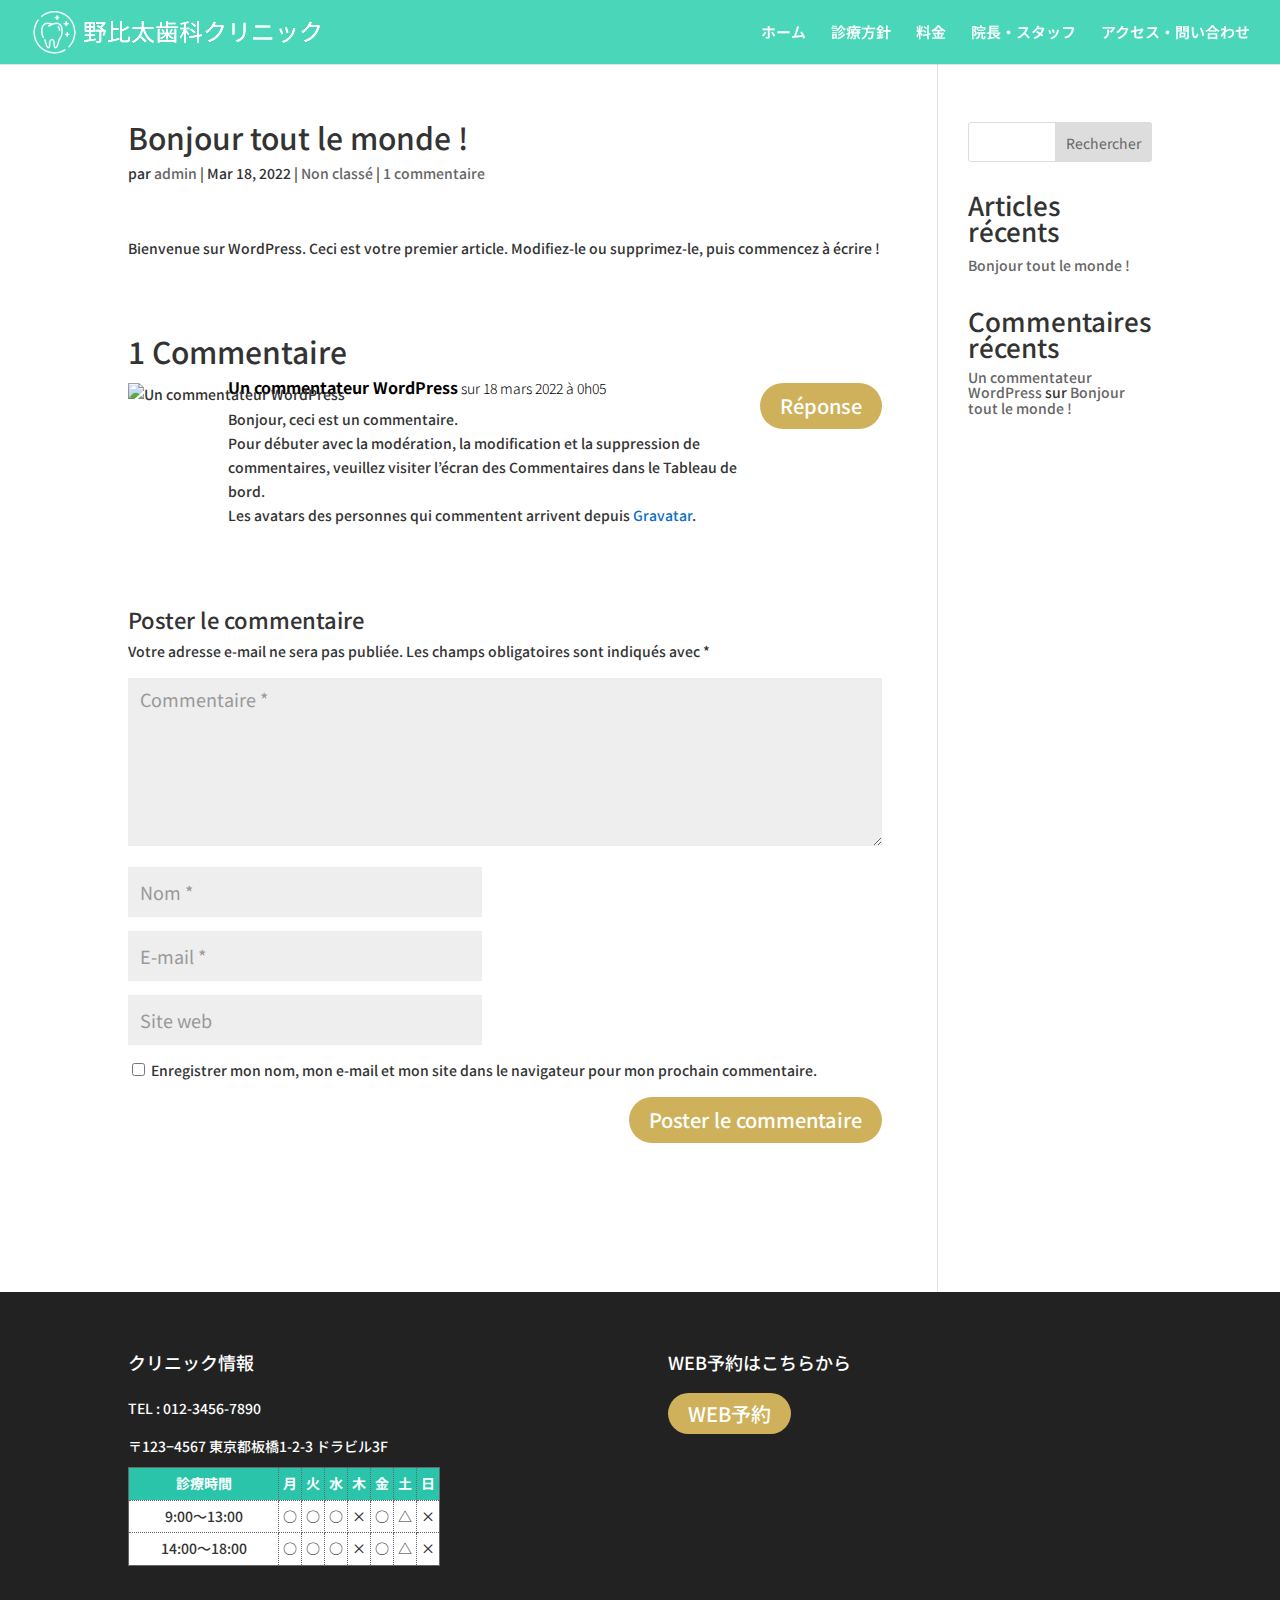
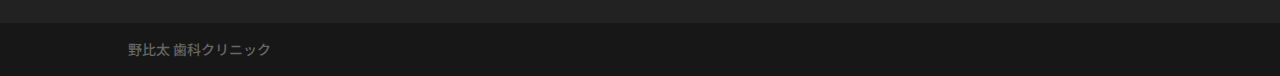
==== commit 0d4d5d84: "demo1" ====
--- a/demo1/bonjour-tout-le-monde/index.html
+++ b/demo1/bonjour-tout-le-monde/index.html
@@ -9,19 +9,19 @@
 		document.documentElement.className = 'js';
 	</script>
 
-	<title>Bonjour tout le monde ! | のび太 歯科クリニック</title>
+	<title>Bonjour tout le monde ! | 野比太 歯科クリニック</title>
 <meta name="robots" content="max-image-preview:large">
 <script type="text/javascript">
-			let jqueryParams=[],jQuery=function(r){return jqueryParams=[...jqueryParams,r],jQuery},$=function(r){return jqueryParams=[...jqueryParams,r],$};window.jQuery=jQuery,window.$=jQuery;let customHeadScripts=!1;jQuery.fn=jQuery.prototype={},$.fn=jQuery.prototype={},jQuery.noConflict=function(r){if(window.jQuery)return jQuery=window.jQuery,$=window.jQuery,customHeadScripts=!0,jQuery.noConflict},jQuery.ready=function(r){jqueryParams=[...jqueryParams,r]},$.ready=function(r){jqueryParams=[...jqueryParams,r]},jQuery.load=function(r){jqueryParams=[...jqueryParams,r]},$.load=function(r){jqueryParams=[...jqueryParams,r]},jQuery.fn.ready=function(r){jqueryParams=[...jqueryParams,r]},$.fn.ready=function(r){jqueryParams=[...jqueryParams,r]};</script><link rel="alternate" type="application/rss+xml" title="のび太 歯科クリニック &raquo; Flux" href="./../feed/index.html">
-<link rel="alternate" type="application/rss+xml" title="のび太 歯科クリニック &raquo; Flux des commentaires" href="./../comments/feed/index.html">
-<link rel="alternate" type="application/rss+xml" title="のび太 歯科クリニック &raquo; Bonjour tout le monde ! Flux des commentaires" href="./feed/index.html">
+			let jqueryParams=[],jQuery=function(r){return jqueryParams=[...jqueryParams,r],jQuery},$=function(r){return jqueryParams=[...jqueryParams,r],$};window.jQuery=jQuery,window.$=jQuery;let customHeadScripts=!1;jQuery.fn=jQuery.prototype={},$.fn=jQuery.prototype={},jQuery.noConflict=function(r){if(window.jQuery)return jQuery=window.jQuery,$=window.jQuery,customHeadScripts=!0,jQuery.noConflict},jQuery.ready=function(r){jqueryParams=[...jqueryParams,r]},$.ready=function(r){jqueryParams=[...jqueryParams,r]},jQuery.load=function(r){jqueryParams=[...jqueryParams,r]},$.load=function(r){jqueryParams=[...jqueryParams,r]},jQuery.fn.ready=function(r){jqueryParams=[...jqueryParams,r]},$.fn.ready=function(r){jqueryParams=[...jqueryParams,r]};</script><link rel="alternate" type="application/rss+xml" title="野比太 歯科クリニック &raquo; Flux" href="./../feed/index.html">
+<link rel="alternate" type="application/rss+xml" title="野比太 歯科クリニック &raquo; Flux des commentaires" href="./../comments/feed/index.html">
+<link rel="alternate" type="application/rss+xml" title="野比太 歯科クリニック &raquo; Bonjour tout le monde ! Flux des commentaires" href="./feed/index.html">
 <meta content="Divi Child v.1.0.0" name="generator">
 <link rel="stylesheet" id="wp-block-library-css" href="./../wp-includes/css/dist/block-library/style.min.css?ver=5.9.2" type="text/css" media="all">
 <style id="global-styles-inline-css" type="text/css">body{--wp--preset--color--black: #000000;--wp--preset--color--cyan-bluish-gray: #abb8c3;--wp--preset--color--white: #ffffff;--wp--preset--color--pale-pink: #f78da7;--wp--preset--color--vivid-red: #cf2e2e;--wp--preset--color--luminous-vivid-orange: #ff6900;--wp--preset--color--luminous-vivid-amber: #fcb900;--wp--preset--color--light-green-cyan: #7bdcb5;--wp--preset--color--vivid-green-cyan: #00d084;--wp--preset--color--pale-cyan-blue: #8ed1fc;--wp--preset--color--vivid-cyan-blue: #0693e3;--wp--preset--color--vivid-purple: #9b51e0;--wp--preset--gradient--vivid-cyan-blue-to-vivid-purple: linear-gradient(135deg,rgba(6,147,227,1) 0%,rgb(155,81,224) 100%);--wp--preset--gradient--light-green-cyan-to-vivid-green-cyan: linear-gradient(135deg,rgb(122,220,180) 0%,rgb(0,208,130) 100%);--wp--preset--gradient--luminous-vivid-amber-to-luminous-vivid-orange: linear-gradient(135deg,rgba(252,185,0,1) 0%,rgba(255,105,0,1) 100%);--wp--preset--gradient--luminous-vivid-orange-to-vivid-red: linear-gradient(135deg,rgba(255,105,0,1) 0%,rgb(207,46,46) 100%);--wp--preset--gradient--very-light-gray-to-cyan-bluish-gray: linear-gradient(135deg,rgb(238,238,238) 0%,rgb(169,184,195) 100%);--wp--preset--gradient--cool-to-warm-spectrum: linear-gradient(135deg,rgb(74,234,220) 0%,rgb(151,120,209) 20%,rgb(207,42,186) 40%,rgb(238,44,130) 60%,rgb(251,105,98) 80%,rgb(254,248,76) 100%);--wp--preset--gradient--blush-light-purple: linear-gradient(135deg,rgb(255,206,236) 0%,rgb(152,150,240) 100%);--wp--preset--gradient--blush-bordeaux: linear-gradient(135deg,rgb(254,205,165) 0%,rgb(254,45,45) 50%,rgb(107,0,62) 100%);--wp--preset--gradient--luminous-dusk: linear-gradient(135deg,rgb(255,203,112) 0%,rgb(199,81,192) 50%,rgb(65,88,208) 100%);--wp--preset--gradient--pale-ocean: linear-gradient(135deg,rgb(255,245,203) 0%,rgb(182,227,212) 50%,rgb(51,167,181) 100%);--wp--preset--gradient--electric-grass: linear-gradient(135deg,rgb(202,248,128) 0%,rgb(113,206,126) 100%);--wp--preset--gradient--midnight: linear-gradient(135deg,rgb(2,3,129) 0%,rgb(40,116,252) 100%);--wp--preset--duotone--dark-grayscale: url('#wp-duotone-dark-grayscale');--wp--preset--duotone--grayscale: url('#wp-duotone-grayscale');--wp--preset--duotone--purple-yellow: url('#wp-duotone-purple-yellow');--wp--preset--duotone--blue-red: url('#wp-duotone-blue-red');--wp--preset--duotone--midnight: url('#wp-duotone-midnight');--wp--preset--duotone--magenta-yellow: url('#wp-duotone-magenta-yellow');--wp--preset--duotone--purple-green: url('#wp-duotone-purple-green');--wp--preset--duotone--blue-orange: url('#wp-duotone-blue-orange');--wp--preset--font-size--small: 13px;--wp--preset--font-size--medium: 20px;--wp--preset--font-size--large: 36px;--wp--preset--font-size--x-large: 42px;}.has-black-color{color: var(--wp--preset--color--black) !important;}.has-cyan-bluish-gray-color{color: var(--wp--preset--color--cyan-bluish-gray) !important;}.has-white-color{color: var(--wp--preset--color--white) !important;}.has-pale-pink-color{color: var(--wp--preset--color--pale-pink) !important;}.has-vivid-red-color{color: var(--wp--preset--color--vivid-red) !important;}.has-luminous-vivid-orange-color{color: var(--wp--preset--color--luminous-vivid-orange) !important;}.has-luminous-vivid-amber-color{color: var(--wp--preset--color--luminous-vivid-amber) !important;}.has-light-green-cyan-color{color: var(--wp--preset--color--light-green-cyan) !important;}.has-vivid-green-cyan-color{color: var(--wp--preset--color--vivid-green-cyan) !important;}.has-pale-cyan-blue-color{color: var(--wp--preset--color--pale-cyan-blue) !important;}.has-vivid-cyan-blue-color{color: var(--wp--preset--color--vivid-cyan-blue) !important;}.has-vivid-purple-color{color: var(--wp--preset--color--vivid-purple) !important;}.has-black-background-color{background-color: var(--wp--preset--color--black) !important;}.has-cyan-bluish-gray-background-color{background-color: var(--wp--preset--color--cyan-bluish-gray) !important;}.has-white-background-color{background-color: var(--wp--preset--color--white) !important;}.has-pale-pink-background-color{background-color: var(--wp--preset--color--pale-pink) !important;}.has-vivid-red-background-color{background-color: var(--wp--preset--color--vivid-red) !important;}.has-luminous-vivid-orange-background-color{background-color: var(--wp--preset--color--luminous-vivid-orange) !important;}.has-luminous-vivid-amber-background-color{background-color: var(--wp--preset--color--luminous-vivid-amber) !important;}.has-light-green-cyan-background-color{background-color: var(--wp--preset--color--light-green-cyan) !important;}.has-vivid-green-cyan-background-color{background-color: var(--wp--preset--color--vivid-green-cyan) !important;}.has-pale-cyan-blue-background-color{background-color: var(--wp--preset--color--pale-cyan-blue) !important;}.has-vivid-cyan-blue-background-color{background-color: var(--wp--preset--color--vivid-cyan-blue) !important;}.has-vivid-purple-background-color{background-color: var(--wp--preset--color--vivid-purple) !important;}.has-black-border-color{border-color: var(--wp--preset--color--black) !important;}.has-cyan-bluish-gray-border-color{border-color: var(--wp--preset--color--cyan-bluish-gray) !important;}.has-white-border-color{border-color: var(--wp--preset--color--white) !important;}.has-pale-pink-border-color{border-color: var(--wp--preset--color--pale-pink) !important;}.has-vivid-red-border-color{border-color: var(--wp--preset--color--vivid-red) !important;}.has-luminous-vivid-orange-border-color{border-color: var(--wp--preset--color--luminous-vivid-orange) !important;}.has-luminous-vivid-amber-border-color{border-color: var(--wp--preset--color--luminous-vivid-amber) !important;}.has-light-green-cyan-border-color{border-color: var(--wp--preset--color--light-green-cyan) !important;}.has-vivid-green-cyan-border-color{border-color: var(--wp--preset--color--vivid-green-cyan) !important;}.has-pale-cyan-blue-border-color{border-color: var(--wp--preset--color--pale-cyan-blue) !important;}.has-vivid-cyan-blue-border-color{border-color: var(--wp--preset--color--vivid-cyan-blue) !important;}.has-vivid-purple-border-color{border-color: var(--wp--preset--color--vivid-purple) !important;}.has-vivid-cyan-blue-to-vivid-purple-gradient-background{background: var(--wp--preset--gradient--vivid-cyan-blue-to-vivid-purple) !important;}.has-light-green-cyan-to-vivid-green-cyan-gradient-background{background: var(--wp--preset--gradient--light-green-cyan-to-vivid-green-cyan) !important;}.has-luminous-vivid-amber-to-luminous-vivid-orange-gradient-background{background: var(--wp--preset--gradient--luminous-vivid-amber-to-luminous-vivid-orange) !important;}.has-luminous-vivid-orange-to-vivid-red-gradient-background{background: var(--wp--preset--gradient--luminous-vivid-orange-to-vivid-red) !important;}.has-very-light-gray-to-cyan-bluish-gray-gradient-background{background: var(--wp--preset--gradient--very-light-gray-to-cyan-bluish-gray) !important;}.has-cool-to-warm-spectrum-gradient-background{background: var(--wp--preset--gradient--cool-to-warm-spectrum) !important;}.has-blush-light-purple-gradient-background{background: var(--wp--preset--gradient--blush-light-purple) !important;}.has-blush-bordeaux-gradient-background{background: var(--wp--preset--gradient--blush-bordeaux) !important;}.has-luminous-dusk-gradient-background{background: var(--wp--preset--gradient--luminous-dusk) !important;}.has-pale-ocean-gradient-background{background: var(--wp--preset--gradient--pale-ocean) !important;}.has-electric-grass-gradient-background{background: var(--wp--preset--gradient--electric-grass) !important;}.has-midnight-gradient-background{background: var(--wp--preset--gradient--midnight) !important;}.has-small-font-size{font-size: var(--wp--preset--font-size--small) !important;}.has-medium-font-size{font-size: var(--wp--preset--font-size--medium) !important;}.has-large-font-size{font-size: var(--wp--preset--font-size--large) !important;}.has-x-large-font-size{font-size: var(--wp--preset--font-size--x-large) !important;}</style>
 <style id="divi-style-parent-inline-inline-css" type="text/css">/*!
 Theme Name: Divi
 Theme URI: http://www.elegantthemes.com/gallery/divi/
-Version: 4.15.0
+Version: 4.15.1
 Description: Smart. Flexible. Beautiful. Divi is the most powerful theme in our collection.
 Author: Elegant Themes
 Author URI: http://www.elegantthemes.com
@@ -58,7 +58,7 @@
 #comment-wrap{padding-top:75px}.comment-body{position:relative;padding:0 110px 0 100px;margin-bottom:48px;min-height:87px}.comment_avatar{left:0;position:absolute;top:7px}.comment_avatar img{display:block;height:auto;max-width:100%;width:auto}.comment_postinfo{margin-bottom:8px}span.fn,span.fn a{color:#000;font-weight:700;text-decoration:none;font-size:16px;display:inline-block}span.comment_date{color:#000;font-size:14px;font-weight:300}.comment_area .comment-reply-link{position:absolute;top:7px;right:0;display:block}.comment-reply-link:hover,.form-submit:hover{text-decoration:none}.comment .children{margin-left:100px;padding-left:0!important}#comment-wrap li.comment.depth-5 article{padding-right:0}.comment #respond{margin:-30px 0 0}#respond{padding-top:17px}#commentform{padding-bottom:50px}#commentform input[type=email],#commentform input[type=text],#commentform input[type=url]{width:47%}#commentform textarea{width:100%;box-sizing:border-box;-moz-box-sizing:border-box;-webkit-box-sizing:border-box}#commentform input[type=email],#commentform input[type=text],#commentform input[type=url],#commentform textarea{padding:12px;color:#999;line-height:1em;background-color:#eee;font-size:18px;border-width:0}.form-submit{text-align:right}.form-submit .et_pb_button{display:inline-block;cursor:pointer;color:#2ea3f2}#reply-title small{display:block;font-size:14px;font-weight:400}@media (max-width:767px){#comment-wrap li.comment article{padding-right:0}.comment-body{padding:0 0 0 100px}.comment-reply-link{position:relative!important;float:right;bottom:-10px;top:auto!important}#commentform input[type=email],#commentform input[type=text],#commentform input[type=url]{width:100%;box-sizing:border-box;margin-left:0}.comment .children{margin-left:50px}}@media (max-width:479px){.comment_avatar img{max-width:50%}.comment-body{padding:0 0 0 50px}.comment .children{margin-left:25px}a.comment-reply-link.et_pb_button{font-size:15px}a.comment-reply-link.et_pb_button:after{font-size:25px}}
 .et_pb_widget{float:left;max-width:100%;word-wrap:break-word}.et_pb_widget a{text-decoration:none;color:#666}.et_pb_widget li a:hover{color:#82c0c7}.et_pb_widget ol li,.et_pb_widget ul li{margin-bottom:.5em}.et_pb_widget ol li ol li,.et_pb_widget ul li ul li{margin-left:15px}.et_pb_widget select{width:100%;height:28px;padding:0 5px}.et_pb_widget_area .et_pb_widget a{color:inherit}.et_pb_bg_layout_light .et_pb_widget li a{color:#666}.et_pb_bg_layout_dark .et_pb_widget li a{color:inherit}
 .widget_search .screen-reader-text,.et_pb_widget .wp-block-search__label{display:none}.widget_search input#s,.widget_search input#searchsubmit,.et_pb_widget .wp-block-search__input,.et_pb_widget .wp-block-search__button{padding:.7em;height:40px !important;margin:0;font-size:14px;line-height:normal !important;border:1px solid #ddd;color:#666}.widget_search #s,.et_pb_widget .wp-block-search__input{width:100%;border-radius:3px}.widget_search #searchform,.et_pb_widget .wp-block-search{position:relative}.widget_search #searchsubmit,.et_pb_widget .wp-block-search__button{background-color:#ddd;-webkit-border-top-right-radius:3px;-webkit-border-bottom-right-radius:3px;-moz-border-radius-topright:3px;-moz-border-radius-bottomright:3px;border-top-right-radius:3px;border-bottom-right-radius:3px;position:absolute;right:0;top:0}#searchsubmit,.et_pb_widget .wp-block-search__button{cursor:pointer}</style>
-<link rel="stylesheet" id="divi-style-css" href="./../wp-content/themes/Divi-child/style.css?ver=4.15.0" type="text/css" media="all">
+<link rel="stylesheet" id="divi-style-css" href="./../wp-content/themes/Divi-child/style.css?ver=4.15.1" type="text/css" media="all">
 <link rel="https://api.w.org/" href="./../wp-json/index.html">
 <link rel="alternate" type="application/json" href="./../wp-json/wp/v2/posts/1/index.html">
 <link rel="EditURI" type="application/rsd+xml" title="RSD" href="./../xmlrpc.php?rsd">
@@ -70,9 +70,9 @@
 <link rel="alternate" type="text/xml+oembed" href="./../wp-json/oembed/1.0/embed/index.html?url=http%3A%2F%2F%2Fbonjour-tout-le-monde%2F&#038;format=xml">
 <meta name="viewport" content="width=device-width, initial-scale=1.0, maximum-scale=1.0, user-scalable=0">
 <style type="text/css" id="custom-background-css">body.custom-background { background-color: #171717; }</style>
-	<link rel="stylesheet" id="et-divi-customizer-global-cached-inline-styles" href="./../wp-content/et-cache/global/et-divi-customizer-global.min.css?ver=1647648306">
+	<link rel="stylesheet" id="et-divi-customizer-global-cached-inline-styles" href="./../wp-content/et-cache/global/et-divi-customizer-global.min.css?ver=1647683117">
 </head>
-<body class="post-template-default single single-post postid-1 single-format-standard custom-background et_pb_button_helper_class et_fullwidth_nav et_fixed_nav et_show_nav et_primary_nav_dropdown_animation_fade et_secondary_nav_dropdown_animation_fade et_header_style_left et_pb_footer_columns4 et_cover_background et_pb_gutter et_pb_gutters3 et_right_sidebar et_divi_theme et-db">
+<body class="post-template-default single single-post postid-1 single-format-standard custom-background et_pb_button_helper_class et_fullwidth_nav et_fixed_nav et_show_nav et_primary_nav_dropdown_animation_fade et_secondary_nav_dropdown_animation_fade et_header_style_left et_pb_footer_columns2 et_cover_background et_pb_gutter et_pb_gutters3 et_right_sidebar et_divi_theme et-db">
 <svg xmlns="http://www.w3.org/2000/svg" viewbox="0 0 0 0" width="0" height="0" focusable="false" role="none" style="visibility: hidden; position: absolute; left: -9999px; overflow: hidden;"><defs><filter id="wp-duotone-dark-grayscale"><fecolormatrix color-interpolation-filters="sRGB" type="matrix" values=" .299 .587 .114 0 0 .299 .587 .114 0 0 .299 .587 .114 0 0 .299 .587 .114 0 0 "></fecolormatrix><fecomponenttransfer color-interpolation-filters="sRGB"><fefuncr type="table" tablevalues="0 0.49803921568627"></fefuncr><fefuncg type="table" tablevalues="0 0.49803921568627"></fefuncg><fefuncb type="table" tablevalues="0 0.49803921568627"></fefuncb><fefunca type="table" tablevalues="1 1"></fefunca></fecomponenttransfer><fecomposite in2="SourceGraphic" operator="in"></fecomposite></filter></defs></svg><svg xmlns="http://www.w3.org/2000/svg" viewbox="0 0 0 0" width="0" height="0" focusable="false" role="none" style="visibility: hidden; position: absolute; left: -9999px; overflow: hidden;"><defs><filter id="wp-duotone-grayscale"><fecolormatrix color-interpolation-filters="sRGB" type="matrix" values=" .299 .587 .114 0 0 .299 .587 .114 0 0 .299 .587 .114 0 0 .299 .587 .114 0 0 "></fecolormatrix><fecomponenttransfer color-interpolation-filters="sRGB"><fefuncr type="table" tablevalues="0 1"></fefuncr><fefuncg type="table" tablevalues="0 1"></fefuncg><fefuncb type="table" tablevalues="0 1"></fefuncb><fefunca type="table" tablevalues="1 1"></fefunca></fecomponenttransfer><fecomposite in2="SourceGraphic" operator="in"></fecomposite></filter></defs></svg><svg xmlns="http://www.w3.org/2000/svg" viewbox="0 0 0 0" width="0" height="0" focusable="false" role="none" style="visibility: hidden; position: absolute; left: -9999px; overflow: hidden;"><defs><filter id="wp-duotone-purple-yellow"><fecolormatrix color-interpolation-filters="sRGB" type="matrix" values=" .299 .587 .114 0 0 .299 .587 .114 0 0 .299 .587 .114 0 0 .299 .587 .114 0 0 "></fecolormatrix><fecomponenttransfer color-interpolation-filters="sRGB"><fefuncr type="table" tablevalues="0.54901960784314 0.98823529411765"></fefuncr><fefuncg type="table" tablevalues="0 1"></fefuncg><fefuncb type="table" tablevalues="0.71764705882353 0.25490196078431"></fefuncb><fefunca type="table" tablevalues="1 1"></fefunca></fecomponenttransfer><fecomposite in2="SourceGraphic" operator="in"></fecomposite></filter></defs></svg><svg xmlns="http://www.w3.org/2000/svg" viewbox="0 0 0 0" width="0" height="0" focusable="false" role="none" style="visibility: hidden; position: absolute; left: -9999px; overflow: hidden;"><defs><filter id="wp-duotone-blue-red"><fecolormatrix color-interpolation-filters="sRGB" type="matrix" values=" .299 .587 .114 0 0 .299 .587 .114 0 0 .299 .587 .114 0 0 .299 .587 .114 0 0 "></fecolormatrix><fecomponenttransfer color-interpolation-filters="sRGB"><fefuncr type="table" tablevalues="0 1"></fefuncr><fefuncg type="table" tablevalues="0 0.27843137254902"></fefuncg><fefuncb type="table" tablevalues="0.5921568627451 0.27843137254902"></fefuncb><fefunca type="table" tablevalues="1 1"></fefunca></fecomponenttransfer><fecomposite in2="SourceGraphic" operator="in"></fecomposite></filter></defs></svg><svg xmlns="http://www.w3.org/2000/svg" viewbox="0 0 0 0" width="0" height="0" focusable="false" role="none" style="visibility: hidden; position: absolute; left: -9999px; overflow: hidden;"><defs><filter id="wp-duotone-midnight"><fecolormatrix color-interpolation-filters="sRGB" type="matrix" values=" .299 .587 .114 0 0 .299 .587 .114 0 0 .299 .587 .114 0 0 .299 .587 .114 0 0 "></fecolormatrix><fecomponenttransfer color-interpolation-filters="sRGB"><fefuncr type="table" tablevalues="0 0"></fefuncr><fefuncg type="table" tablevalues="0 0.64705882352941"></fefuncg><fefuncb type="table" tablevalues="0 1"></fefuncb><fefunca type="table" tablevalues="1 1"></fefunca></fecomponenttransfer><fecomposite in2="SourceGraphic" operator="in"></fecomposite></filter></defs></svg><svg xmlns="http://www.w3.org/2000/svg" viewbox="0 0 0 0" width="0" height="0" focusable="false" role="none" style="visibility: hidden; position: absolute; left: -9999px; overflow: hidden;"><defs><filter id="wp-duotone-magenta-yellow"><fecolormatrix color-interpolation-filters="sRGB" type="matrix" values=" .299 .587 .114 0 0 .299 .587 .114 0 0 .299 .587 .114 0 0 .299 .587 .114 0 0 "></fecolormatrix><fecomponenttransfer color-interpolation-filters="sRGB"><fefuncr type="table" tablevalues="0.78039215686275 1"></fefuncr><fefuncg type="table" tablevalues="0 0.94901960784314"></fefuncg><fefuncb type="table" tablevalues="0.35294117647059 0.47058823529412"></fefuncb><fefunca type="table" tablevalues="1 1"></fefunca></fecomponenttransfer><fecomposite in2="SourceGraphic" operator="in"></fecomposite></filter></defs></svg><svg xmlns="http://www.w3.org/2000/svg" viewbox="0 0 0 0" width="0" height="0" focusable="false" role="none" style="visibility: hidden; position: absolute; left: -9999px; overflow: hidden;"><defs><filter id="wp-duotone-purple-green"><fecolormatrix color-interpolation-filters="sRGB" type="matrix" values=" .299 .587 .114 0 0 .299 .587 .114 0 0 .299 .587 .114 0 0 .299 .587 .114 0 0 "></fecolormatrix><fecomponenttransfer color-interpolation-filters="sRGB"><fefuncr type="table" tablevalues="0.65098039215686 0.40392156862745"></fefuncr><fefuncg type="table" tablevalues="0 1"></fefuncg><fefuncb type="table" tablevalues="0.44705882352941 0.4"></fefuncb><fefunca type="table" tablevalues="1 1"></fefunca></fecomponenttransfer><fecomposite in2="SourceGraphic" operator="in"></fecomposite></filter></defs></svg><svg xmlns="http://www.w3.org/2000/svg" viewbox="0 0 0 0" width="0" height="0" focusable="false" role="none" style="visibility: hidden; position: absolute; left: -9999px; overflow: hidden;"><defs><filter id="wp-duotone-blue-orange"><fecolormatrix color-interpolation-filters="sRGB" type="matrix" values=" .299 .587 .114 0 0 .299 .587 .114 0 0 .299 .587 .114 0 0 .299 .587 .114 0 0 "></fecolormatrix><fecomponenttransfer color-interpolation-filters="sRGB"><fefuncr type="table" tablevalues="0.098039215686275 1"></fefuncr><fefuncg type="table" tablevalues="0 0.66274509803922"></fefuncg><fefuncb type="table" tablevalues="0.84705882352941 0.41960784313725"></fefuncb><fefunca type="table" tablevalues="1 1"></fefunca></fecomponenttransfer><fecomposite in2="SourceGraphic" operator="in"></fecomposite></filter></defs></svg>	<div id="page-container">
 
 	
@@ -82,7 +82,7 @@
 							<div class="logo_container">
 					<span class="logo_helper"></span>
 					<a href="./../index.html">
-						<img src="./../wp-content/uploads/2022/03/shika-clinic-logo.png" width="300" height="43" alt="のび太 歯科クリニック" id="logo" data-height-percentage="100">
+						<img src="./../wp-content/uploads/2022/03/shika-clinic-logo.png" width="300" height="43" alt="野比太 歯科クリニック" id="logo" data-height-percentage="74">
 					</a>
 				</div>
 							<div id="et-top-navigation" data-height="50" data-fixed-height="50">
@@ -92,7 +92,7 @@
 <li id="menu-item-117" class="menu-item menu-item-type-post_type menu-item-object-page menu-item-117"><a href="./../concept/index.html">診療方針</a></li>
 <li id="menu-item-112" class="menu-item menu-item-type-post_type menu-item-object-page menu-item-112"><a href="./../price/index.html">料金</a></li>
 <li id="menu-item-113" class="menu-item menu-item-type-post_type menu-item-object-page menu-item-113"><a href="./../staff/index.html">院長・スタッフ</a></li>
-<li id="menu-item-118" class="menu-item menu-item-type-custom menu-item-object-custom menu-item-118"><a href="#">アクセス・問い合わせ</a></li>
+<li id="menu-item-118" class="menu-item menu-item-type-custom menu-item-object-custom menu-item-118"><a href="#main-footer">アクセス・問い合わせ</a></li>
 </ul>						</nav>
 					
 					
@@ -181,13 +181,13 @@
 <input type="search" id="wp-block-search__input-1" class="wp-block-search__input " name="s" value="" placeholder="" required><button type="submit" class="wp-block-search__button  ">Rechercher</button>
 </div>
 </form></div>
-<div id="block-3" class="et_pb_widget widget_block"><div class="wp-container-62351e366e87d wp-block-group"><div class="wp-block-group__inner-container">
+<div id="block-3" class="et_pb_widget widget_block"><div class="wp-container-6235a75bbe95b wp-block-group"><div class="wp-block-group__inner-container">
 <h2>Articles récents</h2>
 <ul class="wp-block-latest-posts__list wp-block-latest-posts">
 <li><a href="./index.html">Bonjour tout le monde !</a></li>
 </ul>
 </div></div></div>
-<div id="block-4" class="et_pb_widget widget_block"><div class="wp-container-62351e366ed15 wp-block-group"><div class="wp-block-group__inner-container">
+<div id="block-4" class="et_pb_widget widget_block"><div class="wp-container-6235a75bbeeef wp-block-group"><div class="wp-block-group__inner-container">
 <h2>Commentaires récents</h2>
 <ol class="wp-block-latest-comments"><li class="wp-block-latest-comments__comment"><article><footer class="wp-block-latest-comments__comment-meta"><a class="wp-block-latest-comments__comment-author" href="https://wordpress.org/">Un commentateur WordPress</a> sur <a class="wp-block-latest-comments__comment-link" href="./index.html#comment-1">Bonjour tout le monde !</a></footer></article></li></ol>
 </div></div></div>	</div>
@@ -198,11 +198,63 @@
 
 			<footer id="main-footer">
 				
+<div class="container">
+	<div id="footer-widgets" class="clearfix">
+		<div class="footer-widget"><div id="text-2" class="fwidget et_pb_widget widget_text">
+<h4 class="title">クリニック情報</h4>			<div class="textwidget">
+<p>TEL : 012-3456-7890</p>
+<p>〒123−4567 東京都板橋1-2-3 ドラビル3F</p>
+<div class="tbl-schedule">
+<table>
+<tbody>
+<tr>
+<th>診療時間</th>
+<th>月</th>
+<th>火</th>
+<th>水</th>
+<th>木</th>
+<th>金</th>
+<th>土</th>
+<th>日</th>
+</tr>
+<tr>
+<td>9:00～13:00</td>
+<td>○</td>
+<td>○</td>
+<td>○</td>
+<td>×</td>
+<td>○</td>
+<td>△</td>
+<td>×</td>
+</tr>
+<tr>
+<td>14:00～18:00</td>
+<td>○</td>
+<td>○</td>
+<td>○</td>
+<td>×</td>
+<td>○</td>
+<td>△</td>
+<td>×</td>
+</tr>
+</tbody>
+</table>
+</div>
+</div>
+		</div></div>
+<div class="footer-widget"><div id="custom_html-2" class="widget_text fwidget et_pb_widget widget_custom_html">
+<h4 class="title">WEB予約はこちらから</h4>
+<div class="textwidget custom-html-widget"><div class="et_pb_button_module_wrapper et_pb_button_0_wrapper et_pb_module ">
+<a class="et_pb_button et_pb_button_0 et_pb_bg_layout_dark" href="https://epark.jp/" target="_blank" rel="noopener">WEB予約</a>
+</div></div>
+</div></div>	</div>
+</div>
+
 
 		
 				<div id="footer-bottom">
 					<div class="container clearfix">
-				<div id="footer-info">Copyright 2022</div>					</div>
+				<div id="footer-info">野比太 歯科クリニック</div>					</div>
 				</div>
 			</footer>
 		</div>
@@ -210,8 +262,8 @@
 
 	</div>
 
-	<style>.wp-container-62351e366e87d .alignleft { float: left; margin-right: 2em; }.wp-container-62351e366e87d .alignright { float: right; margin-left: 2em; }</style>
-<style>.wp-container-62351e366ed15 .alignleft { float: left; margin-right: 2em; }.wp-container-62351e366ed15 .alignright { float: right; margin-left: 2em; }</style>
+	<style>.wp-container-6235a75bbe95b .alignleft { float: left; margin-right: 2em; }.wp-container-6235a75bbe95b .alignright { float: right; margin-left: 2em; }</style>
+<style>.wp-container-6235a75bbeeef .alignleft { float: left; margin-right: 2em; }.wp-container-6235a75bbeeef .alignright { float: right; margin-left: 2em; }</style>
 <link rel="stylesheet" id="et-builder-googlefonts-css" href="https://fonts.googleapis.com/css?family=Noto+Sans+JP:100,300,regular,500,700,900&#038;subset=latin&#038;display=swap" type="text/css" media="all">
 <script type="text/javascript" src="./../wp-includes/js/comment-reply.min.js?ver=5.9.2" id="comment-reply-js"></script>
 <script type="text/javascript" src="./../wp-includes/js/jquery/jquery.min.js?ver=3.6.0" id="jquery-core-js"></script>
@@ -228,8 +280,8 @@
 var et_pb_box_shadow_elements = [];
 /* ]]> */
 </script>
-<script type="text/javascript" src="./../wp-content/themes/Divi/js/scripts.min.js?ver=4.15.0" id="divi-custom-script-js"></script>
-<script type="text/javascript" src="./../wp-content/themes/Divi/includes/builder/feature/dynamic-assets/assets/js/jquery.fitvids.js?ver=4.15.0" id="fitvids-js"></script>
-<script type="text/javascript" src="./../wp-content/themes/Divi/core/admin/js/common.js?ver=4.15.0" id="et-core-common-js"></script>
+<script type="text/javascript" src="./../wp-content/themes/Divi/js/scripts.min.js?ver=4.15.1" id="divi-custom-script-js"></script>
+<script type="text/javascript" src="./../wp-content/themes/Divi/includes/builder/feature/dynamic-assets/assets/js/jquery.fitvids.js?ver=4.15.1" id="fitvids-js"></script>
+<script type="text/javascript" src="./../wp-content/themes/Divi/core/admin/js/common.js?ver=4.15.1" id="et-core-common-js"></script>
 </body>
 </html>--- a/demo1/wp-content/et-cache/global/et-divi-customizer-global.min.css
+++ b/demo1/wp-content/et-cache/global/et-divi-customizer-global.min.css
@@ -1 +1 @@
-body{color:#333333}h1,h2,h3,h4,h5,h6{color:#333333}#et_search_icon:hover,.mobile_menu_bar:before,.mobile_menu_bar:after,.et_toggle_slide_menu:after,.et-social-icon a:hover,.et_pb_sum,.et_pb_pricing li a,.et_pb_pricing_table_button,.et_overlay:before,.entry-summary p.price ins,.et_pb_member_social_links a:hover,.et_pb_widget li a:hover,.et_pb_filterable_portfolio .et_pb_portfolio_filters li a.active,.et_pb_filterable_portfolio .et_pb_portofolio_pagination ul li a.active,.et_pb_gallery .et_pb_gallery_pagination ul li a.active,.wp-pagenavi span.current,.wp-pagenavi a:hover,.nav-single a,.tagged_as a,.posted_in a{color:#ffffff}.et_pb_contact_submit,.et_password_protected_form .et_submit_button,.et_pb_bg_layout_light .et_pb_newsletter_button,.comment-reply-link,.form-submit .et_pb_button,.et_pb_bg_layout_light .et_pb_promo_button,.et_pb_bg_layout_light .et_pb_more_button,.et_pb_contact p input[type="checkbox"]:checked+label i:before,.et_pb_bg_layout_light.et_pb_module.et_pb_button{color:#ffffff}.footer-widget h4{color:#ffffff}.et-search-form,.nav li ul,.et_mobile_menu,.footer-widget li:before,.et_pb_pricing li:before,blockquote{border-color:#ffffff}.et_pb_counter_amount,.et_pb_featured_table .et_pb_pricing_heading,.et_quote_content,.et_link_content,.et_audio_content,.et_pb_post_slider.et_pb_bg_layout_dark,.et_slide_in_menu_container,.et_pb_contact p input[type="radio"]:checked+label i:before{background-color:#ffffff}a{color:#0c71c3}#main-header,#main-header .nav li ul,.et-search-form,#main-header .et_mobile_menu{background-color:#89ede1}#top-header,#et-secondary-nav li ul{background-color:#ffffff}#top-menu li a{font-size:16px}body.et_vertical_nav .container.et_search_form_container .et-search-form input{font-size:16px!important}#top-menu li.current-menu-ancestor>a,#top-menu li.current-menu-item>a,#top-menu li.current_page_item>a{color:#ffffff}#main-footer .footer-widget h4,#main-footer .widget_block h1,#main-footer .widget_block h2,#main-footer .widget_block h3,#main-footer .widget_block h4,#main-footer .widget_block h5,#main-footer .widget_block h6{color:#ffffff}.footer-widget li:before{border-color:#ffffff}@media only screen and (min-width:981px){.et_header_style_left #et-top-navigation,.et_header_style_split #et-top-navigation{padding:25px 0 0 0}.et_header_style_left #et-top-navigation nav>ul>li>a,.et_header_style_split #et-top-navigation nav>ul>li>a{padding-bottom:25px}.et_header_style_split .centered-inline-logo-wrap{width:50px;margin:-50px 0}.et_header_style_split .centered-inline-logo-wrap #logo{max-height:50px}.et_pb_svg_logo.et_header_style_split .centered-inline-logo-wrap #logo{height:50px}.et_header_style_centered #top-menu>li>a{padding-bottom:9px}.et_header_style_slide #et-top-navigation,.et_header_style_fullscreen #et-top-navigation{padding:16px 0 16px 0!important}.et_header_style_centered #main-header .logo_container{height:50px}#logo{max-height:100%}.et_pb_svg_logo #logo{height:100%}.et_header_style_centered.et_hide_primary_logo #main-header:not(.et-fixed-header) .logo_container,.et_header_style_centered.et_hide_fixed_logo #main-header.et-fixed-header .logo_container{height:9px}.et_header_style_left .et-fixed-header #et-top-navigation,.et_header_style_split .et-fixed-header #et-top-navigation{padding:25px 0 0 0}.et_header_style_left .et-fixed-header #et-top-navigation nav>ul>li>a,.et_header_style_split .et-fixed-header #et-top-navigation nav>ul>li>a{padding-bottom:25px}.et_header_style_centered header#main-header.et-fixed-header .logo_container{height:50px}.et_header_style_split #main-header.et-fixed-header .centered-inline-logo-wrap{width:50px;margin:-50px 0}.et_header_style_split .et-fixed-header .centered-inline-logo-wrap #logo{max-height:50px}.et_pb_svg_logo.et_header_style_split .et-fixed-header .centered-inline-logo-wrap #logo{height:50px}.et_header_style_slide .et-fixed-header #et-top-navigation,.et_header_style_fullscreen .et-fixed-header #et-top-navigation{padding:16px 0 16px 0!important}.et-fixed-header#top-header,.et-fixed-header#top-header #et-secondary-nav li ul{background-color:#ffffff}.et-fixed-header #top-menu li a{font-size:15px}.et-fixed-header #top-menu li.current-menu-ancestor>a,.et-fixed-header #top-menu li.current-menu-item>a,.et-fixed-header #top-menu li.current_page_item>a{color:#ffffff!important}}@media only screen and (min-width:1350px){.et_pb_row{padding:27px 0}.et_pb_section{padding:54px 0}.single.et_pb_pagebuilder_layout.et_full_width_page .et_post_meta_wrapper{padding-top:81px}.et_pb_fullwidth_section{padding:0}}	h1,h2,h3,h4,h5,h6{font-family:'Noto Sans JP',Helvetica,Arial,Lucida,sans-serif}body,input,textarea,select{font-family:'Noto Sans JP',Helvetica,Arial,Lucida,sans-serif}+body{color:#333333}h1,h2,h3,h4,h5,h6{color:#333333}#et_search_icon:hover,.mobile_menu_bar:before,.mobile_menu_bar:after,.et_toggle_slide_menu:after,.et-social-icon a:hover,.et_pb_sum,.et_pb_pricing li a,.et_pb_pricing_table_button,.et_overlay:before,.entry-summary p.price ins,.et_pb_member_social_links a:hover,.et_pb_widget li a:hover,.et_pb_filterable_portfolio .et_pb_portfolio_filters li a.active,.et_pb_filterable_portfolio .et_pb_portofolio_pagination ul li a.active,.et_pb_gallery .et_pb_gallery_pagination ul li a.active,.wp-pagenavi span.current,.wp-pagenavi a:hover,.nav-single a,.tagged_as a,.posted_in a{color:#ffffff}.et_pb_contact_submit,.et_password_protected_form .et_submit_button,.et_pb_bg_layout_light .et_pb_newsletter_button,.comment-reply-link,.form-submit .et_pb_button,.et_pb_bg_layout_light .et_pb_promo_button,.et_pb_bg_layout_light .et_pb_more_button,.et_pb_contact p input[type="checkbox"]:checked+label i:before,.et_pb_bg_layout_light.et_pb_module.et_pb_button{color:#ffffff}.footer-widget h4{color:#ffffff}.et-search-form,.nav li ul,.et_mobile_menu,.footer-widget li:before,.et_pb_pricing li:before,blockquote{border-color:#ffffff}.et_pb_counter_amount,.et_pb_featured_table .et_pb_pricing_heading,.et_quote_content,.et_link_content,.et_audio_content,.et_pb_post_slider.et_pb_bg_layout_dark,.et_slide_in_menu_container,.et_pb_contact p input[type="radio"]:checked+label i:before{background-color:#ffffff}a{color:#0c71c3}#main-header,#main-header .nav li ul,.et-search-form,#main-header .et_mobile_menu{background-color:#4ad6b8}#main-header .nav li ul{background-color:#89ede1}#top-header,#et-secondary-nav li ul{background-color:#ffffff}.et_header_style_centered .mobile_nav .select_page,.et_header_style_split .mobile_nav .select_page,.et_nav_text_color_light #top-menu>li>a,.et_nav_text_color_dark #top-menu>li>a,#top-menu a,.et_mobile_menu li a,.et_nav_text_color_light .et_mobile_menu li a,.et_nav_text_color_dark .et_mobile_menu li a,#et_search_icon:before,.et_search_form_container input,span.et_close_search_field:after,#et-top-navigation .et-cart-info{color:#ffffff}.et_search_form_container input::-moz-placeholder{color:#ffffff}.et_search_form_container input::-webkit-input-placeholder{color:#ffffff}.et_search_form_container input:-ms-input-placeholder{color:#ffffff}#top-header,#top-header a,#et-secondary-nav li li a,#top-header .et-social-icon a:before{font-size:15px}#top-menu li a{font-size:15px}body.et_vertical_nav .container.et_search_form_container .et-search-form input{font-size:15px!important}#top-menu li.current-menu-ancestor>a,#top-menu li.current-menu-item>a,#top-menu li.current_page_item>a{color:#666666}#main-footer .footer-widget h4,#main-footer .widget_block h1,#main-footer .widget_block h2,#main-footer .widget_block h3,#main-footer .widget_block h4,#main-footer .widget_block h5,#main-footer .widget_block h6{color:#ffffff}.footer-widget li:before{border-color:#ffffff}body .et_pb_button{background-color:#ceb15a;border-width:0px!important;border-color:;border-radius:25px}body.et_pb_button_helper_class .et_pb_button,body.et_pb_button_helper_class .et_pb_module.et_pb_button{}@media only screen and (min-width:981px){.et_header_style_left #et-top-navigation,.et_header_style_split #et-top-navigation{padding:25px 0 0 0}.et_header_style_left #et-top-navigation nav>ul>li>a,.et_header_style_split #et-top-navigation nav>ul>li>a{padding-bottom:25px}.et_header_style_split .centered-inline-logo-wrap{width:50px;margin:-50px 0}.et_header_style_split .centered-inline-logo-wrap #logo{max-height:50px}.et_pb_svg_logo.et_header_style_split .centered-inline-logo-wrap #logo{height:50px}.et_header_style_centered #top-menu>li>a{padding-bottom:9px}.et_header_style_slide #et-top-navigation,.et_header_style_fullscreen #et-top-navigation{padding:16px 0 16px 0!important}.et_header_style_centered #main-header .logo_container{height:50px}#logo{max-height:74%}.et_pb_svg_logo #logo{height:74%}.et_header_style_centered.et_hide_primary_logo #main-header:not(.et-fixed-header) .logo_container,.et_header_style_centered.et_hide_fixed_logo #main-header.et-fixed-header .logo_container{height:9px}.et_header_style_left .et-fixed-header #et-top-navigation,.et_header_style_split .et-fixed-header #et-top-navigation{padding:25px 0 0 0}.et_header_style_left .et-fixed-header #et-top-navigation nav>ul>li>a,.et_header_style_split .et-fixed-header #et-top-navigation nav>ul>li>a{padding-bottom:25px}.et_header_style_centered header#main-header.et-fixed-header .logo_container{height:50px}.et_header_style_split #main-header.et-fixed-header .centered-inline-logo-wrap{width:50px;margin:-50px 0}.et_header_style_split .et-fixed-header .centered-inline-logo-wrap #logo{max-height:50px}.et_pb_svg_logo.et_header_style_split .et-fixed-header .centered-inline-logo-wrap #logo{height:50px}.et_header_style_slide .et-fixed-header #et-top-navigation,.et_header_style_fullscreen .et-fixed-header #et-top-navigation{padding:16px 0 16px 0!important}.et-fixed-header#top-header,.et-fixed-header#top-header #et-secondary-nav li ul{background-color:#ffffff}.et-fixed-header #top-menu a,.et-fixed-header #et_search_icon:before,.et-fixed-header #et_top_search .et-search-form input,.et-fixed-header .et_search_form_container input,.et-fixed-header .et_close_search_field:after,.et-fixed-header #et-top-navigation .et-cart-info{color:#ffffff!important}.et-fixed-header .et_search_form_container input::-moz-placeholder{color:#ffffff!important}.et-fixed-header .et_search_form_container input::-webkit-input-placeholder{color:#ffffff!important}.et-fixed-header .et_search_form_container input:-ms-input-placeholder{color:#ffffff!important}.et-fixed-header #top-menu li.current-menu-ancestor>a,.et-fixed-header #top-menu li.current-menu-item>a,.et-fixed-header #top-menu li.current_page_item>a{color:#666666!important}}@media only screen and (min-width:1350px){.et_pb_row{padding:27px 0}.et_pb_section{padding:54px 0}.single.et_pb_pagebuilder_layout.et_full_width_page .et_post_meta_wrapper{padding-top:81px}.et_pb_fullwidth_section{padding:0}}@media only screen and (max-width:767px){h1{font-size:32px}h2,.product .related h2,.et_pb_column_1_2 .et_quote_content blockquote p{font-size:27px}h3{font-size:23px}h4,.et_pb_circle_counter h3,.et_pb_number_counter h3,.et_pb_column_1_3 .et_pb_post h2,.et_pb_column_1_4 .et_pb_post h2,.et_pb_blog_grid h2,.et_pb_column_1_3 .et_quote_content blockquote p,.et_pb_column_3_8 .et_quote_content blockquote p,.et_pb_column_1_4 .et_quote_content blockquote p,.et_pb_blog_grid .et_quote_content blockquote p,.et_pb_column_1_3 .et_link_content h2,.et_pb_column_3_8 .et_link_content h2,.et_pb_column_1_4 .et_link_content h2,.et_pb_blog_grid .et_link_content h2,.et_pb_column_1_3 .et_audio_content h2,.et_pb_column_3_8 .et_audio_content h2,.et_pb_column_1_4 .et_audio_content h2,.et_pb_blog_grid .et_audio_content h2,.et_pb_column_3_8 .et_pb_audio_module_content h2,.et_pb_column_1_3 .et_pb_audio_module_content h2,.et_pb_gallery_grid .et_pb_gallery_item h3,.et_pb_portfolio_grid .et_pb_portfolio_item h2,.et_pb_filterable_portfolio_grid .et_pb_portfolio_item h2{font-size:19px}.et_pb_slider.et_pb_module .et_pb_slides .et_pb_slide_description .et_pb_slide_title{font-size:48px}.et_pb_gallery_grid .et_pb_gallery_item h3,.et_pb_portfolio_grid .et_pb_portfolio_item h2,.et_pb_filterable_portfolio_grid .et_pb_portfolio_item h2,.et_pb_column_1_4 .et_pb_audio_module_content h2{font-size:16px}h5{font-size:16px}h6{font-size:15px}}	h1,h2,h3,h4,h5,h6{font-family:'Noto Sans JP',Helvetica,Arial,Lucida,sans-serif}body,input,textarea,select{font-family:'Noto Sans JP',Helvetica,Arial,Lucida,sans-serif}.tbl-schedule{margin-top:8px;background:white}.tbl-schedule table{color:#333;border:1px solid #666!important}.tbl-schedule th{color:white!important;background:#29c4a9}.tbl-schedule th,td{text-align:center;border:1px dotted #666!important;padding:4px!important}.tbl-schedule th:first-child{width:150px!important}#left-area article{padding-bottom:16px}#left-area article h2{color:white;padding:8px;background:rgb(2,0,36);background:linear-gradient(90deg,rgba(2,0,36,1) 0%,rgba(240,217,168,1) 0%,rgba(228,180,32,1) 100%);margin-bottom:16px}.footer-widget h4{margin-bottom:16px}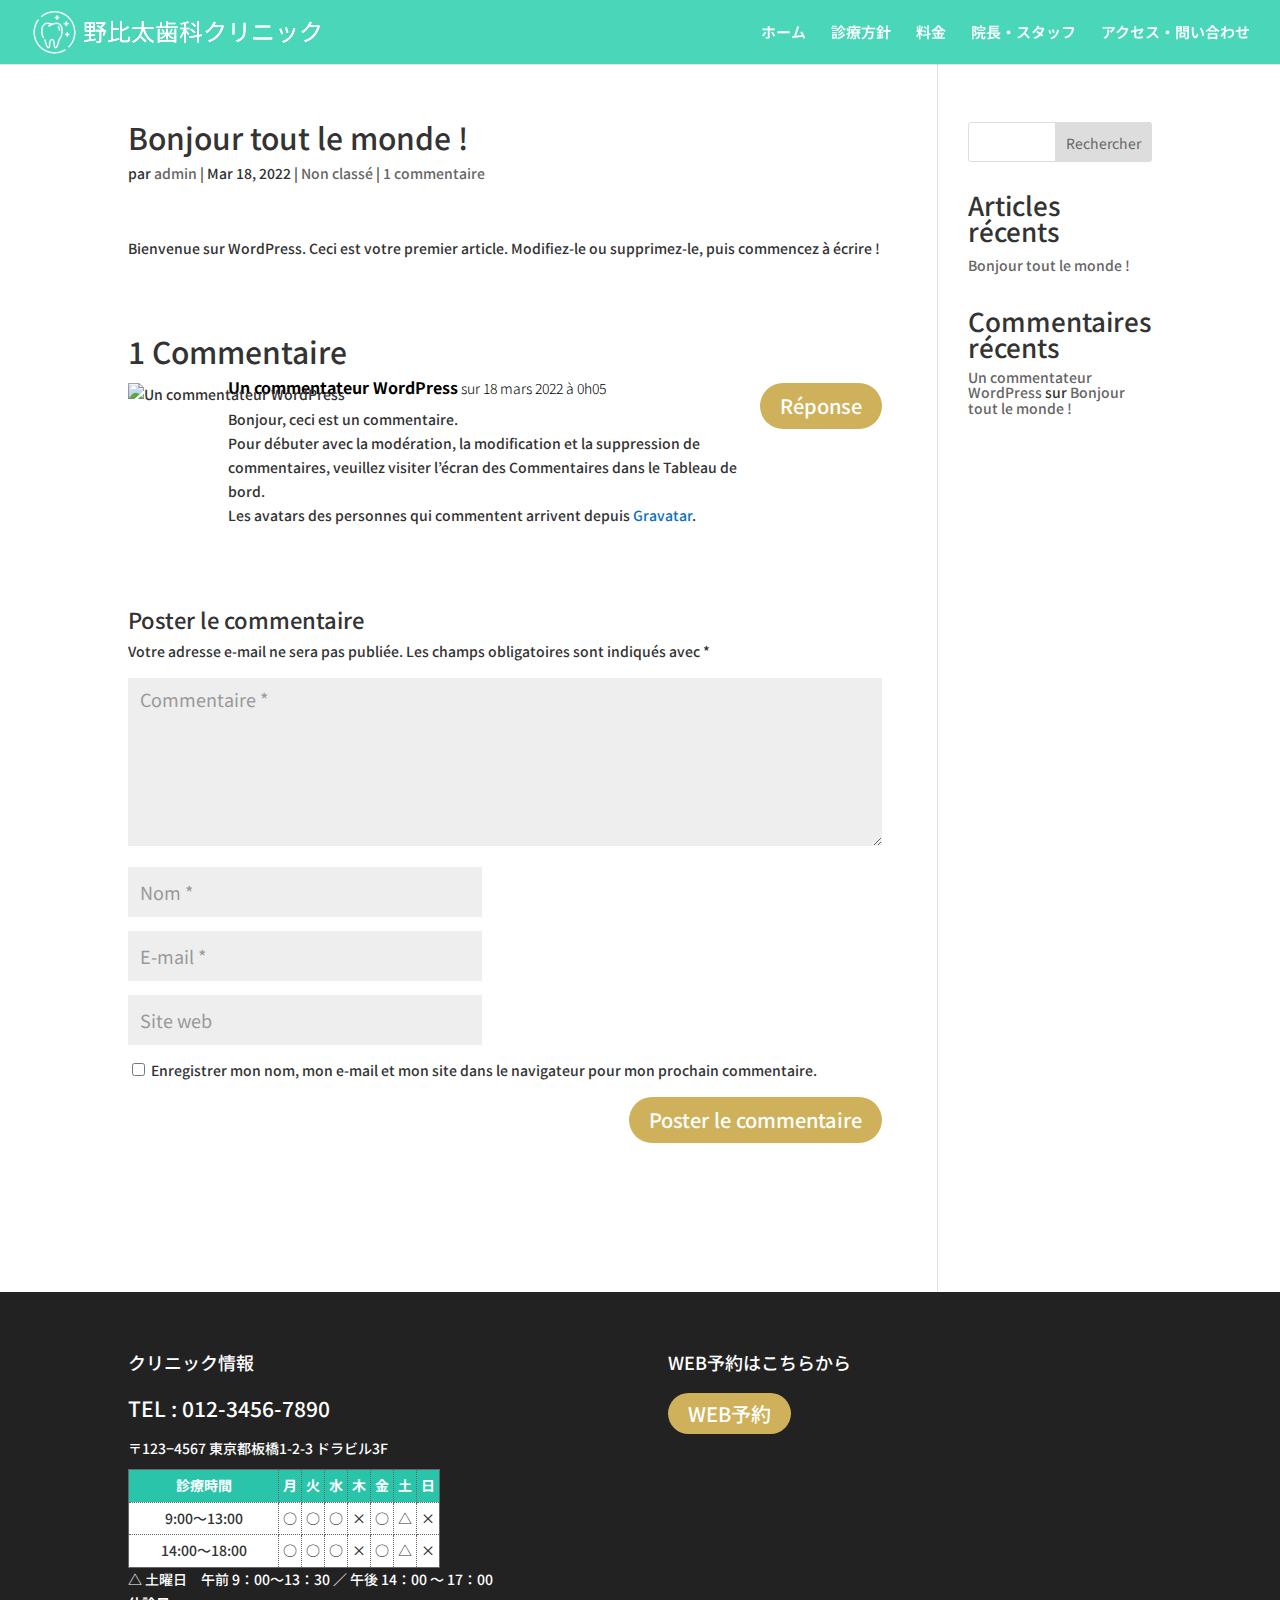
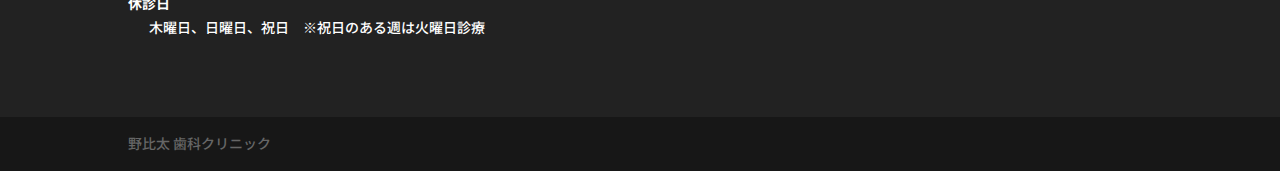
==== commit bb6bb7ca: "demo2" ====
--- a/demo1/bonjour-tout-le-monde/index.html
+++ b/demo1/bonjour-tout-le-monde/index.html
@@ -70,7 +70,7 @@
 <link rel="alternate" type="text/xml+oembed" href="./../wp-json/oembed/1.0/embed/index.html?url=http%3A%2F%2F%2Fbonjour-tout-le-monde%2F&#038;format=xml">
 <meta name="viewport" content="width=device-width, initial-scale=1.0, maximum-scale=1.0, user-scalable=0">
 <style type="text/css" id="custom-background-css">body.custom-background { background-color: #171717; }</style>
-	<link rel="stylesheet" id="et-divi-customizer-global-cached-inline-styles" href="./../wp-content/et-cache/global/et-divi-customizer-global.min.css?ver=1647683117">
+	<link rel="stylesheet" id="et-divi-customizer-global-cached-inline-styles" href="./../wp-content/et-cache/global/et-divi-customizer-global.min.css?ver=1647729793">
 </head>
 <body class="post-template-default single single-post postid-1 single-format-standard custom-background et_pb_button_helper_class et_fullwidth_nav et_fixed_nav et_show_nav et_primary_nav_dropdown_animation_fade et_secondary_nav_dropdown_animation_fade et_header_style_left et_pb_footer_columns2 et_cover_background et_pb_gutter et_pb_gutters3 et_right_sidebar et_divi_theme et-db">
 <svg xmlns="http://www.w3.org/2000/svg" viewbox="0 0 0 0" width="0" height="0" focusable="false" role="none" style="visibility: hidden; position: absolute; left: -9999px; overflow: hidden;"><defs><filter id="wp-duotone-dark-grayscale"><fecolormatrix color-interpolation-filters="sRGB" type="matrix" values=" .299 .587 .114 0 0 .299 .587 .114 0 0 .299 .587 .114 0 0 .299 .587 .114 0 0 "></fecolormatrix><fecomponenttransfer color-interpolation-filters="sRGB"><fefuncr type="table" tablevalues="0 0.49803921568627"></fefuncr><fefuncg type="table" tablevalues="0 0.49803921568627"></fefuncg><fefuncb type="table" tablevalues="0 0.49803921568627"></fefuncb><fefunca type="table" tablevalues="1 1"></fefunca></fecomponenttransfer><fecomposite in2="SourceGraphic" operator="in"></fecomposite></filter></defs></svg><svg xmlns="http://www.w3.org/2000/svg" viewbox="0 0 0 0" width="0" height="0" focusable="false" role="none" style="visibility: hidden; position: absolute; left: -9999px; overflow: hidden;"><defs><filter id="wp-duotone-grayscale"><fecolormatrix color-interpolation-filters="sRGB" type="matrix" values=" .299 .587 .114 0 0 .299 .587 .114 0 0 .299 .587 .114 0 0 .299 .587 .114 0 0 "></fecolormatrix><fecomponenttransfer color-interpolation-filters="sRGB"><fefuncr type="table" tablevalues="0 1"></fefuncr><fefuncg type="table" tablevalues="0 1"></fefuncg><fefuncb type="table" tablevalues="0 1"></fefuncb><fefunca type="table" tablevalues="1 1"></fefunca></fecomponenttransfer><fecomposite in2="SourceGraphic" operator="in"></fecomposite></filter></defs></svg><svg xmlns="http://www.w3.org/2000/svg" viewbox="0 0 0 0" width="0" height="0" focusable="false" role="none" style="visibility: hidden; position: absolute; left: -9999px; overflow: hidden;"><defs><filter id="wp-duotone-purple-yellow"><fecolormatrix color-interpolation-filters="sRGB" type="matrix" values=" .299 .587 .114 0 0 .299 .587 .114 0 0 .299 .587 .114 0 0 .299 .587 .114 0 0 "></fecolormatrix><fecomponenttransfer color-interpolation-filters="sRGB"><fefuncr type="table" tablevalues="0.54901960784314 0.98823529411765"></fefuncr><fefuncg type="table" tablevalues="0 1"></fefuncg><fefuncb type="table" tablevalues="0.71764705882353 0.25490196078431"></fefuncb><fefunca type="table" tablevalues="1 1"></fefunca></fecomponenttransfer><fecomposite in2="SourceGraphic" operator="in"></fecomposite></filter></defs></svg><svg xmlns="http://www.w3.org/2000/svg" viewbox="0 0 0 0" width="0" height="0" focusable="false" role="none" style="visibility: hidden; position: absolute; left: -9999px; overflow: hidden;"><defs><filter id="wp-duotone-blue-red"><fecolormatrix color-interpolation-filters="sRGB" type="matrix" values=" .299 .587 .114 0 0 .299 .587 .114 0 0 .299 .587 .114 0 0 .299 .587 .114 0 0 "></fecolormatrix><fecomponenttransfer color-interpolation-filters="sRGB"><fefuncr type="table" tablevalues="0 1"></fefuncr><fefuncg type="table" tablevalues="0 0.27843137254902"></fefuncg><fefuncb type="table" tablevalues="0.5921568627451 0.27843137254902"></fefuncb><fefunca type="table" tablevalues="1 1"></fefunca></fecomponenttransfer><fecomposite in2="SourceGraphic" operator="in"></fecomposite></filter></defs></svg><svg xmlns="http://www.w3.org/2000/svg" viewbox="0 0 0 0" width="0" height="0" focusable="false" role="none" style="visibility: hidden; position: absolute; left: -9999px; overflow: hidden;"><defs><filter id="wp-duotone-midnight"><fecolormatrix color-interpolation-filters="sRGB" type="matrix" values=" .299 .587 .114 0 0 .299 .587 .114 0 0 .299 .587 .114 0 0 .299 .587 .114 0 0 "></fecolormatrix><fecomponenttransfer color-interpolation-filters="sRGB"><fefuncr type="table" tablevalues="0 0"></fefuncr><fefuncg type="table" tablevalues="0 0.64705882352941"></fefuncg><fefuncb type="table" tablevalues="0 1"></fefuncb><fefunca type="table" tablevalues="1 1"></fefunca></fecomponenttransfer><fecomposite in2="SourceGraphic" operator="in"></fecomposite></filter></defs></svg><svg xmlns="http://www.w3.org/2000/svg" viewbox="0 0 0 0" width="0" height="0" focusable="false" role="none" style="visibility: hidden; position: absolute; left: -9999px; overflow: hidden;"><defs><filter id="wp-duotone-magenta-yellow"><fecolormatrix color-interpolation-filters="sRGB" type="matrix" values=" .299 .587 .114 0 0 .299 .587 .114 0 0 .299 .587 .114 0 0 .299 .587 .114 0 0 "></fecolormatrix><fecomponenttransfer color-interpolation-filters="sRGB"><fefuncr type="table" tablevalues="0.78039215686275 1"></fefuncr><fefuncg type="table" tablevalues="0 0.94901960784314"></fefuncg><fefuncb type="table" tablevalues="0.35294117647059 0.47058823529412"></fefuncb><fefunca type="table" tablevalues="1 1"></fefunca></fecomponenttransfer><fecomposite in2="SourceGraphic" operator="in"></fecomposite></filter></defs></svg><svg xmlns="http://www.w3.org/2000/svg" viewbox="0 0 0 0" width="0" height="0" focusable="false" role="none" style="visibility: hidden; position: absolute; left: -9999px; overflow: hidden;"><defs><filter id="wp-duotone-purple-green"><fecolormatrix color-interpolation-filters="sRGB" type="matrix" values=" .299 .587 .114 0 0 .299 .587 .114 0 0 .299 .587 .114 0 0 .299 .587 .114 0 0 "></fecolormatrix><fecomponenttransfer color-interpolation-filters="sRGB"><fefuncr type="table" tablevalues="0.65098039215686 0.40392156862745"></fefuncr><fefuncg type="table" tablevalues="0 1"></fefuncg><fefuncb type="table" tablevalues="0.44705882352941 0.4"></fefuncb><fefunca type="table" tablevalues="1 1"></fefunca></fecomponenttransfer><fecomposite in2="SourceGraphic" operator="in"></fecomposite></filter></defs></svg><svg xmlns="http://www.w3.org/2000/svg" viewbox="0 0 0 0" width="0" height="0" focusable="false" role="none" style="visibility: hidden; position: absolute; left: -9999px; overflow: hidden;"><defs><filter id="wp-duotone-blue-orange"><fecolormatrix color-interpolation-filters="sRGB" type="matrix" values=" .299 .587 .114 0 0 .299 .587 .114 0 0 .299 .587 .114 0 0 .299 .587 .114 0 0 "></fecolormatrix><fecomponenttransfer color-interpolation-filters="sRGB"><fefuncr type="table" tablevalues="0.098039215686275 1"></fefuncr><fefuncg type="table" tablevalues="0 0.66274509803922"></fefuncg><fefuncb type="table" tablevalues="0.84705882352941 0.41960784313725"></fefuncb><fefunca type="table" tablevalues="1 1"></fefunca></fecomponenttransfer><fecomposite in2="SourceGraphic" operator="in"></fecomposite></filter></defs></svg>	<div id="page-container">
@@ -181,13 +181,13 @@
 <input type="search" id="wp-block-search__input-1" class="wp-block-search__input " name="s" value="" placeholder="" required><button type="submit" class="wp-block-search__button  ">Rechercher</button>
 </div>
 </form></div>
-<div id="block-3" class="et_pb_widget widget_block"><div class="wp-container-6235a75bbe95b wp-block-group"><div class="wp-block-group__inner-container">
+<div id="block-3" class="et_pb_widget widget_block"><div class="wp-container-62365cd749274 wp-block-group"><div class="wp-block-group__inner-container">
 <h2>Articles récents</h2>
 <ul class="wp-block-latest-posts__list wp-block-latest-posts">
 <li><a href="./index.html">Bonjour tout le monde !</a></li>
 </ul>
 </div></div></div>
-<div id="block-4" class="et_pb_widget widget_block"><div class="wp-container-6235a75bbeeef wp-block-group"><div class="wp-block-group__inner-container">
+<div id="block-4" class="et_pb_widget widget_block"><div class="wp-container-62365cd74a3e8 wp-block-group"><div class="wp-block-group__inner-container">
 <h2>Commentaires récents</h2>
 <ol class="wp-block-latest-comments"><li class="wp-block-latest-comments__comment"><article><footer class="wp-block-latest-comments__comment-meta"><a class="wp-block-latest-comments__comment-author" href="https://wordpress.org/">Un commentateur WordPress</a> sur <a class="wp-block-latest-comments__comment-link" href="./index.html#comment-1">Bonjour tout le monde !</a></footer></article></li></ol>
 </div></div></div>	</div>
@@ -202,7 +202,7 @@
 	<div id="footer-widgets" class="clearfix">
 		<div class="footer-widget"><div id="text-2" class="fwidget et_pb_widget widget_text">
 <h4 class="title">クリニック情報</h4>			<div class="textwidget">
-<p>TEL : 012-3456-7890</p>
+<div style="font-size:150%;margin-bottom:16px">TEL : 012-3456-7890</div>
 <p>〒123−4567 東京都板橋1-2-3 ドラビル3F</p>
 <div class="tbl-schedule">
 <table>
@@ -240,6 +240,15 @@
 </tbody>
 </table>
 </div>
+<div class="et_pb_module et_pb_text et_pb_text_1  et_pb_text_align_left et_pb_bg_layout_light">
+<div class="et_pb_text_inner">
+<p>△ 土曜日　午前 9：00〜13：30 ／ 午後 14：00 〜 17：00</p>
+<dl>
+<dt>休診日</dt>
+<dd>木曜日、日曜日、祝日　※祝日のある週は火曜日診療</dd>
+</dl>
+</div>
+</div>
 </div>
 		</div></div>
 <div class="footer-widget"><div id="custom_html-2" class="widget_text fwidget et_pb_widget widget_custom_html">
@@ -262,8 +271,8 @@
 
 	</div>
 
-	<style>.wp-container-6235a75bbe95b .alignleft { float: left; margin-right: 2em; }.wp-container-6235a75bbe95b .alignright { float: right; margin-left: 2em; }</style>
-<style>.wp-container-6235a75bbeeef .alignleft { float: left; margin-right: 2em; }.wp-container-6235a75bbeeef .alignright { float: right; margin-left: 2em; }</style>
+	<style>.wp-container-62365cd749274 .alignleft { float: left; margin-right: 2em; }.wp-container-62365cd749274 .alignright { float: right; margin-left: 2em; }</style>
+<style>.wp-container-62365cd74a3e8 .alignleft { float: left; margin-right: 2em; }.wp-container-62365cd74a3e8 .alignright { float: right; margin-left: 2em; }</style>
 <link rel="stylesheet" id="et-builder-googlefonts-css" href="https://fonts.googleapis.com/css?family=Noto+Sans+JP:100,300,regular,500,700,900&#038;subset=latin&#038;display=swap" type="text/css" media="all">
 <script type="text/javascript" src="./../wp-includes/js/comment-reply.min.js?ver=5.9.2" id="comment-reply-js"></script>
 <script type="text/javascript" src="./../wp-includes/js/jquery/jquery.min.js?ver=3.6.0" id="jquery-core-js"></script>
@@ -276,7 +285,7 @@
 var DIVI = {"item_count":"%d Item","items_count":"%d Items"};
 var et_builder_utils_params = {"condition":{"diviTheme":true,"extraTheme":false},"scrollLocations":["app","top"],"builderScrollLocations":{"desktop":"app","tablet":"app","phone":"app"},"onloadScrollLocation":"app","builderType":"fe"};
 var et_frontend_scripts = {"builderCssContainerPrefix":"#et-boc","builderCssLayoutPrefix":"#et-boc .et-l"};
-var et_pb_custom = {"ajaxurl":".\/wp-admin\/admin-ajax.php","images_uri":".\/wp-content\/themes\/Divi\/images","builder_images_uri":".\/wp-content\/themes\/Divi\/includes\/builder\/images","et_frontend_nonce":"8c73cd0fb7","subscription_failed":"Veuillez vérifier les champs ci-dessous pour vous assurer que vous avez entré les informations correctes.","et_ab_log_nonce":"0598f8d380","fill_message":"S'il vous plaît, remplissez les champs suivants:","contact_error_message":"Veuillez corriger les erreurs suivantes :","invalid":"E-mail non valide","captcha":"Captcha","prev":"Précédent","previous":"Précédente","next":"Prochaine","wrong_captcha":"Vous avez entré le mauvais numéro dans le captcha.","wrong_checkbox":"Checkbox","ignore_waypoints":"no","is_divi_theme_used":"1","widget_search_selector":".widget_search","ab_tests":[],"is_ab_testing_active":"","page_id":"1","unique_test_id":"","ab_bounce_rate":"5","is_cache_plugin_active":"no","is_shortcode_tracking":"","tinymce_uri":"","waypoints_options":[]};
+var et_pb_custom = {"ajaxurl":".\/wp-admin\/admin-ajax.php","images_uri":".\/wp-content\/themes\/Divi\/images","builder_images_uri":".\/wp-content\/themes\/Divi\/includes\/builder\/images","et_frontend_nonce":"ca44593ed0","subscription_failed":"Veuillez vérifier les champs ci-dessous pour vous assurer que vous avez entré les informations correctes.","et_ab_log_nonce":"5dacbe22d5","fill_message":"S'il vous plaît, remplissez les champs suivants:","contact_error_message":"Veuillez corriger les erreurs suivantes :","invalid":"E-mail non valide","captcha":"Captcha","prev":"Précédent","previous":"Précédente","next":"Prochaine","wrong_captcha":"Vous avez entré le mauvais numéro dans le captcha.","wrong_checkbox":"Checkbox","ignore_waypoints":"no","is_divi_theme_used":"1","widget_search_selector":".widget_search","ab_tests":[],"is_ab_testing_active":"","page_id":"1","unique_test_id":"","ab_bounce_rate":"5","is_cache_plugin_active":"no","is_shortcode_tracking":"","tinymce_uri":"","waypoints_options":[]};
 var et_pb_box_shadow_elements = [];
 /* ]]> */
 </script>
--- a/demo1/wp-content/et-cache/global/et-divi-customizer-global.min.css
+++ b/demo1/wp-content/et-cache/global/et-divi-customizer-global.min.css
@@ -1 +1 @@
-body{color:#333333}h1,h2,h3,h4,h5,h6{color:#333333}#et_search_icon:hover,.mobile_menu_bar:before,.mobile_menu_bar:after,.et_toggle_slide_menu:after,.et-social-icon a:hover,.et_pb_sum,.et_pb_pricing li a,.et_pb_pricing_table_button,.et_overlay:before,.entry-summary p.price ins,.et_pb_member_social_links a:hover,.et_pb_widget li a:hover,.et_pb_filterable_portfolio .et_pb_portfolio_filters li a.active,.et_pb_filterable_portfolio .et_pb_portofolio_pagination ul li a.active,.et_pb_gallery .et_pb_gallery_pagination ul li a.active,.wp-pagenavi span.current,.wp-pagenavi a:hover,.nav-single a,.tagged_as a,.posted_in a{color:#ffffff}.et_pb_contact_submit,.et_password_protected_form .et_submit_button,.et_pb_bg_layout_light .et_pb_newsletter_button,.comment-reply-link,.form-submit .et_pb_button,.et_pb_bg_layout_light .et_pb_promo_button,.et_pb_bg_layout_light .et_pb_more_button,.et_pb_contact p input[type="checkbox"]:checked+label i:before,.et_pb_bg_layout_light.et_pb_module.et_pb_button{color:#ffffff}.footer-widget h4{color:#ffffff}.et-search-form,.nav li ul,.et_mobile_menu,.footer-widget li:before,.et_pb_pricing li:before,blockquote{border-color:#ffffff}.et_pb_counter_amount,.et_pb_featured_table .et_pb_pricing_heading,.et_quote_content,.et_link_content,.et_audio_content,.et_pb_post_slider.et_pb_bg_layout_dark,.et_slide_in_menu_container,.et_pb_contact p input[type="radio"]:checked+label i:before{background-color:#ffffff}a{color:#0c71c3}#main-header,#main-header .nav li ul,.et-search-form,#main-header .et_mobile_menu{background-color:#4ad6b8}#main-header .nav li ul{background-color:#89ede1}#top-header,#et-secondary-nav li ul{background-color:#ffffff}.et_header_style_centered .mobile_nav .select_page,.et_header_style_split .mobile_nav .select_page,.et_nav_text_color_light #top-menu>li>a,.et_nav_text_color_dark #top-menu>li>a,#top-menu a,.et_mobile_menu li a,.et_nav_text_color_light .et_mobile_menu li a,.et_nav_text_color_dark .et_mobile_menu li a,#et_search_icon:before,.et_search_form_container input,span.et_close_search_field:after,#et-top-navigation .et-cart-info{color:#ffffff}.et_search_form_container input::-moz-placeholder{color:#ffffff}.et_search_form_container input::-webkit-input-placeholder{color:#ffffff}.et_search_form_container input:-ms-input-placeholder{color:#ffffff}#top-header,#top-header a,#et-secondary-nav li li a,#top-header .et-social-icon a:before{font-size:15px}#top-menu li a{font-size:15px}body.et_vertical_nav .container.et_search_form_container .et-search-form input{font-size:15px!important}#top-menu li.current-menu-ancestor>a,#top-menu li.current-menu-item>a,#top-menu li.current_page_item>a{color:#666666}#main-footer .footer-widget h4,#main-footer .widget_block h1,#main-footer .widget_block h2,#main-footer .widget_block h3,#main-footer .widget_block h4,#main-footer .widget_block h5,#main-footer .widget_block h6{color:#ffffff}.footer-widget li:before{border-color:#ffffff}body .et_pb_button{background-color:#ceb15a;border-width:0px!important;border-color:;border-radius:25px}body.et_pb_button_helper_class .et_pb_button,body.et_pb_button_helper_class .et_pb_module.et_pb_button{}@media only screen and (min-width:981px){.et_header_style_left #et-top-navigation,.et_header_style_split #et-top-navigation{padding:25px 0 0 0}.et_header_style_left #et-top-navigation nav>ul>li>a,.et_header_style_split #et-top-navigation nav>ul>li>a{padding-bottom:25px}.et_header_style_split .centered-inline-logo-wrap{width:50px;margin:-50px 0}.et_header_style_split .centered-inline-logo-wrap #logo{max-height:50px}.et_pb_svg_logo.et_header_style_split .centered-inline-logo-wrap #logo{height:50px}.et_header_style_centered #top-menu>li>a{padding-bottom:9px}.et_header_style_slide #et-top-navigation,.et_header_style_fullscreen #et-top-navigation{padding:16px 0 16px 0!important}.et_header_style_centered #main-header .logo_container{height:50px}#logo{max-height:74%}.et_pb_svg_logo #logo{height:74%}.et_header_style_centered.et_hide_primary_logo #main-header:not(.et-fixed-header) .logo_container,.et_header_style_centered.et_hide_fixed_logo #main-header.et-fixed-header .logo_container{height:9px}.et_header_style_left .et-fixed-header #et-top-navigation,.et_header_style_split .et-fixed-header #et-top-navigation{padding:25px 0 0 0}.et_header_style_left .et-fixed-header #et-top-navigation nav>ul>li>a,.et_header_style_split .et-fixed-header #et-top-navigation nav>ul>li>a{padding-bottom:25px}.et_header_style_centered header#main-header.et-fixed-header .logo_container{height:50px}.et_header_style_split #main-header.et-fixed-header .centered-inline-logo-wrap{width:50px;margin:-50px 0}.et_header_style_split .et-fixed-header .centered-inline-logo-wrap #logo{max-height:50px}.et_pb_svg_logo.et_header_style_split .et-fixed-header .centered-inline-logo-wrap #logo{height:50px}.et_header_style_slide .et-fixed-header #et-top-navigation,.et_header_style_fullscreen .et-fixed-header #et-top-navigation{padding:16px 0 16px 0!important}.et-fixed-header#top-header,.et-fixed-header#top-header #et-secondary-nav li ul{background-color:#ffffff}.et-fixed-header #top-menu a,.et-fixed-header #et_search_icon:before,.et-fixed-header #et_top_search .et-search-form input,.et-fixed-header .et_search_form_container input,.et-fixed-header .et_close_search_field:after,.et-fixed-header #et-top-navigation .et-cart-info{color:#ffffff!important}.et-fixed-header .et_search_form_container input::-moz-placeholder{color:#ffffff!important}.et-fixed-header .et_search_form_container input::-webkit-input-placeholder{color:#ffffff!important}.et-fixed-header .et_search_form_container input:-ms-input-placeholder{color:#ffffff!important}.et-fixed-header #top-menu li.current-menu-ancestor>a,.et-fixed-header #top-menu li.current-menu-item>a,.et-fixed-header #top-menu li.current_page_item>a{color:#666666!important}}@media only screen and (min-width:1350px){.et_pb_row{padding:27px 0}.et_pb_section{padding:54px 0}.single.et_pb_pagebuilder_layout.et_full_width_page .et_post_meta_wrapper{padding-top:81px}.et_pb_fullwidth_section{padding:0}}@media only screen and (max-width:767px){h1{font-size:32px}h2,.product .related h2,.et_pb_column_1_2 .et_quote_content blockquote p{font-size:27px}h3{font-size:23px}h4,.et_pb_circle_counter h3,.et_pb_number_counter h3,.et_pb_column_1_3 .et_pb_post h2,.et_pb_column_1_4 .et_pb_post h2,.et_pb_blog_grid h2,.et_pb_column_1_3 .et_quote_content blockquote p,.et_pb_column_3_8 .et_quote_content blockquote p,.et_pb_column_1_4 .et_quote_content blockquote p,.et_pb_blog_grid .et_quote_content blockquote p,.et_pb_column_1_3 .et_link_content h2,.et_pb_column_3_8 .et_link_content h2,.et_pb_column_1_4 .et_link_content h2,.et_pb_blog_grid .et_link_content h2,.et_pb_column_1_3 .et_audio_content h2,.et_pb_column_3_8 .et_audio_content h2,.et_pb_column_1_4 .et_audio_content h2,.et_pb_blog_grid .et_audio_content h2,.et_pb_column_3_8 .et_pb_audio_module_content h2,.et_pb_column_1_3 .et_pb_audio_module_content h2,.et_pb_gallery_grid .et_pb_gallery_item h3,.et_pb_portfolio_grid .et_pb_portfolio_item h2,.et_pb_filterable_portfolio_grid .et_pb_portfolio_item h2{font-size:19px}.et_pb_slider.et_pb_module .et_pb_slides .et_pb_slide_description .et_pb_slide_title{font-size:48px}.et_pb_gallery_grid .et_pb_gallery_item h3,.et_pb_portfolio_grid .et_pb_portfolio_item h2,.et_pb_filterable_portfolio_grid .et_pb_portfolio_item h2,.et_pb_column_1_4 .et_pb_audio_module_content h2{font-size:16px}h5{font-size:16px}h6{font-size:15px}}	h1,h2,h3,h4,h5,h6{font-family:'Noto Sans JP',Helvetica,Arial,Lucida,sans-serif}body,input,textarea,select{font-family:'Noto Sans JP',Helvetica,Arial,Lucida,sans-serif}.tbl-schedule{margin-top:8px;background:white}.tbl-schedule table{color:#333;border:1px solid #666!important}.tbl-schedule th{color:white!important;background:#29c4a9}.tbl-schedule th,td{text-align:center;border:1px dotted #666!important;padding:4px!important}.tbl-schedule th:first-child{width:150px!important}#left-area article{padding-bottom:16px}#left-area article h2{color:white;padding:8px;background:rgb(2,0,36);background:linear-gradient(90deg,rgba(2,0,36,1) 0%,rgba(240,217,168,1) 0%,rgba(228,180,32,1) 100%);margin-bottom:16px}.footer-widget h4{margin-bottom:16px}+body{color:#333333}h1,h2,h3,h4,h5,h6{color:#333333}#et_search_icon:hover,.mobile_menu_bar:before,.mobile_menu_bar:after,.et_toggle_slide_menu:after,.et-social-icon a:hover,.et_pb_sum,.et_pb_pricing li a,.et_pb_pricing_table_button,.et_overlay:before,.entry-summary p.price ins,.et_pb_member_social_links a:hover,.et_pb_widget li a:hover,.et_pb_filterable_portfolio .et_pb_portfolio_filters li a.active,.et_pb_filterable_portfolio .et_pb_portofolio_pagination ul li a.active,.et_pb_gallery .et_pb_gallery_pagination ul li a.active,.wp-pagenavi span.current,.wp-pagenavi a:hover,.nav-single a,.tagged_as a,.posted_in a{color:#ffffff}.et_pb_contact_submit,.et_password_protected_form .et_submit_button,.et_pb_bg_layout_light .et_pb_newsletter_button,.comment-reply-link,.form-submit .et_pb_button,.et_pb_bg_layout_light .et_pb_promo_button,.et_pb_bg_layout_light .et_pb_more_button,.et_pb_contact p input[type="checkbox"]:checked+label i:before,.et_pb_bg_layout_light.et_pb_module.et_pb_button{color:#ffffff}.footer-widget h4{color:#ffffff}.et-search-form,.nav li ul,.et_mobile_menu,.footer-widget li:before,.et_pb_pricing li:before,blockquote{border-color:#ffffff}.et_pb_counter_amount,.et_pb_featured_table .et_pb_pricing_heading,.et_quote_content,.et_link_content,.et_audio_content,.et_pb_post_slider.et_pb_bg_layout_dark,.et_slide_in_menu_container,.et_pb_contact p input[type="radio"]:checked+label i:before{background-color:#ffffff}a{color:#0c71c3}#main-header,#main-header .nav li ul,.et-search-form,#main-header .et_mobile_menu{background-color:#4ad6b8}#main-header .nav li ul{background-color:#89ede1}#top-header,#et-secondary-nav li ul{background-color:#ffffff}.et_header_style_centered .mobile_nav .select_page,.et_header_style_split .mobile_nav .select_page,.et_nav_text_color_light #top-menu>li>a,.et_nav_text_color_dark #top-menu>li>a,#top-menu a,.et_mobile_menu li a,.et_nav_text_color_light .et_mobile_menu li a,.et_nav_text_color_dark .et_mobile_menu li a,#et_search_icon:before,.et_search_form_container input,span.et_close_search_field:after,#et-top-navigation .et-cart-info{color:#ffffff}.et_search_form_container input::-moz-placeholder{color:#ffffff}.et_search_form_container input::-webkit-input-placeholder{color:#ffffff}.et_search_form_container input:-ms-input-placeholder{color:#ffffff}#top-header,#top-header a,#et-secondary-nav li li a,#top-header .et-social-icon a:before{font-size:15px}#top-menu li a{font-size:15px}body.et_vertical_nav .container.et_search_form_container .et-search-form input{font-size:15px!important}#top-menu li.current-menu-ancestor>a,#top-menu li.current-menu-item>a,#top-menu li.current_page_item>a{color:#666666}#main-footer .footer-widget h4,#main-footer .widget_block h1,#main-footer .widget_block h2,#main-footer .widget_block h3,#main-footer .widget_block h4,#main-footer .widget_block h5,#main-footer .widget_block h6{color:#ffffff}.footer-widget li:before{border-color:#ffffff}body .et_pb_button{background-color:#ceb15a;border-width:0px!important;border-color:;border-radius:25px}body.et_pb_button_helper_class .et_pb_button,body.et_pb_button_helper_class .et_pb_module.et_pb_button{}@media only screen and (min-width:981px){.et_header_style_left #et-top-navigation,.et_header_style_split #et-top-navigation{padding:25px 0 0 0}.et_header_style_left #et-top-navigation nav>ul>li>a,.et_header_style_split #et-top-navigation nav>ul>li>a{padding-bottom:25px}.et_header_style_split .centered-inline-logo-wrap{width:50px;margin:-50px 0}.et_header_style_split .centered-inline-logo-wrap #logo{max-height:50px}.et_pb_svg_logo.et_header_style_split .centered-inline-logo-wrap #logo{height:50px}.et_header_style_centered #top-menu>li>a{padding-bottom:9px}.et_header_style_slide #et-top-navigation,.et_header_style_fullscreen #et-top-navigation{padding:16px 0 16px 0!important}.et_header_style_centered #main-header .logo_container{height:50px}#logo{max-height:74%}.et_pb_svg_logo #logo{height:74%}.et_header_style_centered.et_hide_primary_logo #main-header:not(.et-fixed-header) .logo_container,.et_header_style_centered.et_hide_fixed_logo #main-header.et-fixed-header .logo_container{height:9px}.et_header_style_left .et-fixed-header #et-top-navigation,.et_header_style_split .et-fixed-header #et-top-navigation{padding:25px 0 0 0}.et_header_style_left .et-fixed-header #et-top-navigation nav>ul>li>a,.et_header_style_split .et-fixed-header #et-top-navigation nav>ul>li>a{padding-bottom:25px}.et_header_style_centered header#main-header.et-fixed-header .logo_container{height:50px}.et_header_style_split #main-header.et-fixed-header .centered-inline-logo-wrap{width:50px;margin:-50px 0}.et_header_style_split .et-fixed-header .centered-inline-logo-wrap #logo{max-height:50px}.et_pb_svg_logo.et_header_style_split .et-fixed-header .centered-inline-logo-wrap #logo{height:50px}.et_header_style_slide .et-fixed-header #et-top-navigation,.et_header_style_fullscreen .et-fixed-header #et-top-navigation{padding:16px 0 16px 0!important}.et-fixed-header#top-header,.et-fixed-header#top-header #et-secondary-nav li ul{background-color:#ffffff}.et-fixed-header #top-menu a,.et-fixed-header #et_search_icon:before,.et-fixed-header #et_top_search .et-search-form input,.et-fixed-header .et_search_form_container input,.et-fixed-header .et_close_search_field:after,.et-fixed-header #et-top-navigation .et-cart-info{color:#ffffff!important}.et-fixed-header .et_search_form_container input::-moz-placeholder{color:#ffffff!important}.et-fixed-header .et_search_form_container input::-webkit-input-placeholder{color:#ffffff!important}.et-fixed-header .et_search_form_container input:-ms-input-placeholder{color:#ffffff!important}.et-fixed-header #top-menu li.current-menu-ancestor>a,.et-fixed-header #top-menu li.current-menu-item>a,.et-fixed-header #top-menu li.current_page_item>a{color:#666666!important}}@media only screen and (min-width:1350px){.et_pb_row{padding:27px 0}.et_pb_section{padding:54px 0}.single.et_pb_pagebuilder_layout.et_full_width_page .et_post_meta_wrapper{padding-top:81px}.et_pb_fullwidth_section{padding:0}}@media only screen and (max-width:767px){h1{font-size:32px}h2,.product .related h2,.et_pb_column_1_2 .et_quote_content blockquote p{font-size:27px}h3{font-size:23px}h4,.et_pb_circle_counter h3,.et_pb_number_counter h3,.et_pb_column_1_3 .et_pb_post h2,.et_pb_column_1_4 .et_pb_post h2,.et_pb_blog_grid h2,.et_pb_column_1_3 .et_quote_content blockquote p,.et_pb_column_3_8 .et_quote_content blockquote p,.et_pb_column_1_4 .et_quote_content blockquote p,.et_pb_blog_grid .et_quote_content blockquote p,.et_pb_column_1_3 .et_link_content h2,.et_pb_column_3_8 .et_link_content h2,.et_pb_column_1_4 .et_link_content h2,.et_pb_blog_grid .et_link_content h2,.et_pb_column_1_3 .et_audio_content h2,.et_pb_column_3_8 .et_audio_content h2,.et_pb_column_1_4 .et_audio_content h2,.et_pb_blog_grid .et_audio_content h2,.et_pb_column_3_8 .et_pb_audio_module_content h2,.et_pb_column_1_3 .et_pb_audio_module_content h2,.et_pb_gallery_grid .et_pb_gallery_item h3,.et_pb_portfolio_grid .et_pb_portfolio_item h2,.et_pb_filterable_portfolio_grid .et_pb_portfolio_item h2{font-size:19px}.et_pb_slider.et_pb_module .et_pb_slides .et_pb_slide_description .et_pb_slide_title{font-size:48px}.et_pb_gallery_grid .et_pb_gallery_item h3,.et_pb_portfolio_grid .et_pb_portfolio_item h2,.et_pb_filterable_portfolio_grid .et_pb_portfolio_item h2,.et_pb_column_1_4 .et_pb_audio_module_content h2{font-size:16px}h5{font-size:16px}h6{font-size:15px}}	h1,h2,h3,h4,h5,h6{font-family:'Noto Sans JP',Helvetica,Arial,Lucida,sans-serif}body,input,textarea,select{font-family:'Noto Sans JP',Helvetica,Arial,Lucida,sans-serif}.tbl-schedule{margin-top:8px}.tbl-schedule tbody{background:white}.tbl-schedule table{color:#333;border:1px solid #666!important}.tbl-schedule th{color:white!important;background:#29c4a9}.tbl-schedule th,td{text-align:center;border:1px dotted #666!important;padding:4px!important}.tbl-schedule th:first-child{width:150px!important}#left-area article{padding-bottom:16px}#left-area article h2{color:white;padding:8px;background:rgb(2,0,36);background:linear-gradient(90deg,rgba(2,0,36,1) 0%,rgba(240,217,168,1) 0%,rgba(228,180,32,1) 100%);margin-bottom:16px}.footer-widget h4{margin-bottom:16px}